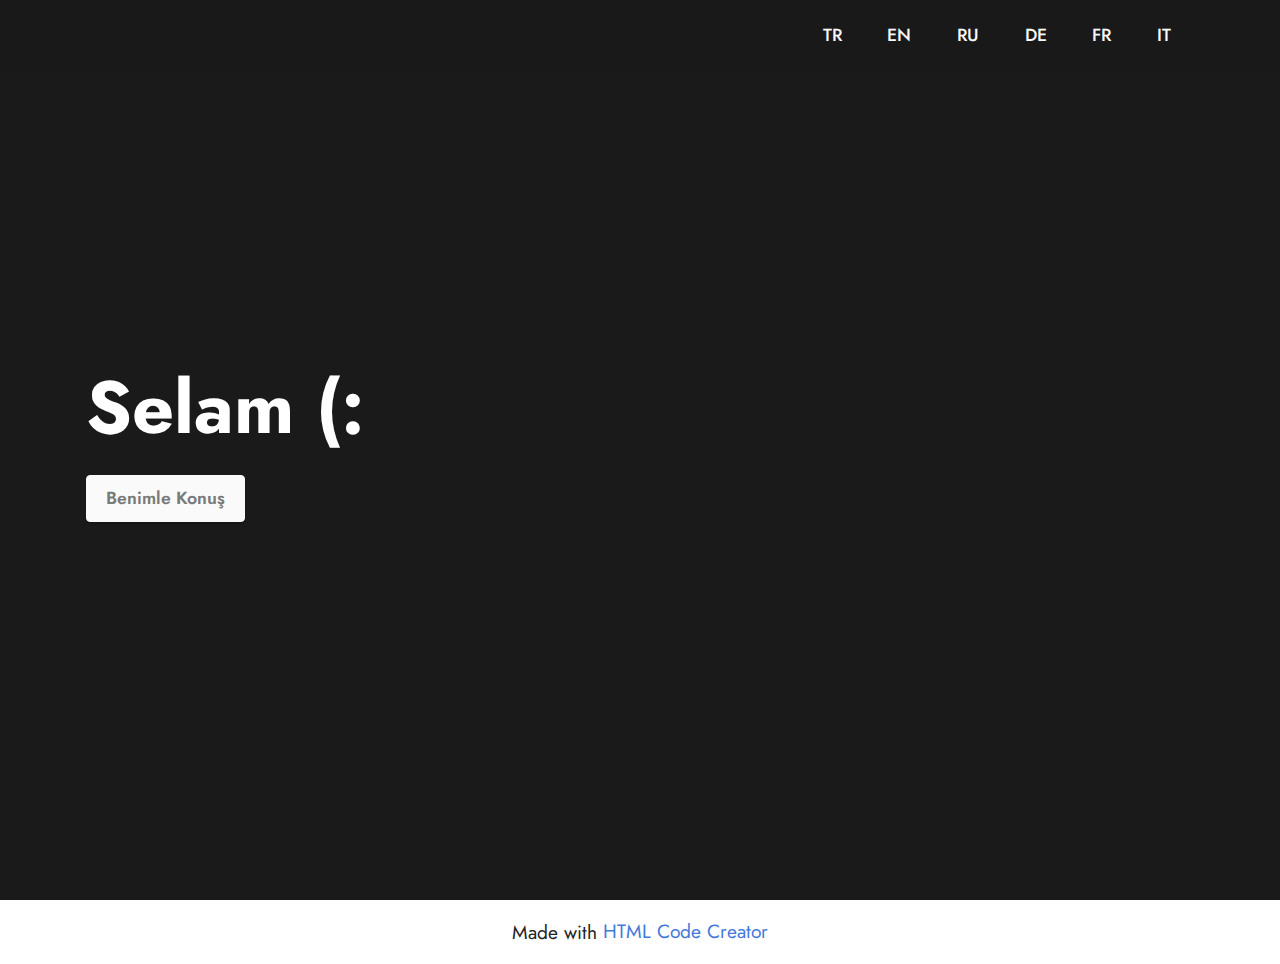
==== index.html @ b9d20b8a "Add files via upload" ====
<!DOCTYPE html>
<html  >
<head>
  <!-- Site made with Mobirise Website Builder v5.8.0, https://mobirise.com -->
  <meta charset="UTF-8">
  <meta http-equiv="X-UA-Compatible" content="IE=edge">
  <meta name="generator" content="Mobirise v5.8.0, mobirise.com">
  <meta name="viewport" content="width=device-width, initial-scale=1, minimum-scale=1">
  <link rel="shortcut icon" href="assets/images/adsz.png" type="image/x-icon">
  <meta name="description" content="">
  
  
  <title>TR</title>
  <link rel="stylesheet" href="assets/bootstrap/css/bootstrap.min.css">
  <link rel="stylesheet" href="assets/bootstrap/css/bootstrap-grid.min.css">
  <link rel="stylesheet" href="assets/bootstrap/css/bootstrap-reboot.min.css">
  <link rel="stylesheet" href="assets/dropdown/css/style.css">
  <link rel="stylesheet" href="assets/socicon/css/styles.css">
  <link rel="stylesheet" href="assets/theme/css/style.css">
  <link rel="preload" href="https://fonts.googleapis.com/css2?family=Jost:ital,wght@0,400;0,700;1,400;1,700&display=swap&display=swap" as="style" onload="this.onload=null;this.rel='stylesheet'">
  <noscript><link rel="stylesheet" href="https://fonts.googleapis.com/css2?family=Jost:ital,wght@0,400;0,700;1,400;1,700&display=swap&display=swap"></noscript>
  <link rel="preload" as="style" href="assets/mobirise/css/mbr-additional.css"><link rel="stylesheet" href="assets/mobirise/css/mbr-additional.css" type="text/css">

  
  
  
</head>
<body>
  
  <section data-bs-version="5.1" class="menu menu1 cid-twNPu8rdAe" once="menu" id="menu1-2">
    

    <nav class="navbar navbar-dropdown navbar-expand-lg">
        <div class="container">
            <div class="navbar-brand">
                
                <span class="navbar-caption-wrap"><a class="navbar-caption text-black display-7" href="https://mobiri.se"></a></span>
            </div>
            <button class="navbar-toggler" type="button" data-toggle="collapse" data-bs-toggle="collapse" data-target="#navbarSupportedContent" data-bs-target="#navbarSupportedContent" aria-controls="navbarNavAltMarkup" aria-expanded="false" aria-label="Toggle navigation">
                <div class="hamburger">
                    <span></span>
                    <span></span>
                    <span></span>
                    <span></span>
                </div>
            </button>
            <div class="collapse navbar-collapse" id="navbarSupportedContent">
                <ul class="navbar-nav nav-dropdown nav-right" data-app-modern-menu="true"><li class="nav-item"><a class="nav-link link text-white text-primary display-4" href="index.html">TR</a></li>
                    <li class="nav-item"><a class="nav-link link text-white text-primary display-4" href="page1.html">EN</a></li>
                    <li class="nav-item"><a class="nav-link link text-white text-primary display-4" href="page2.html">RU</a>
                    </li><li class="nav-item"><a class="nav-link link text-white text-primary display-4" href="page3.html">DE</a></li><li class="nav-item"><a class="nav-link link text-white text-primary display-4" href="page4.html">FR</a></li><li class="nav-item"><a class="nav-link link text-white text-primary display-4" href="page5.html">IT</a></li></ul>
                
                
            </div>
        </div>
    </nav>
</section>

<section data-bs-version="5.1" class="header2 cid-twNNUgcceF mbr-fullscreen" id="header2-1">

    

    
    

    <div class="container">
        <div class="row">
            <div class="col-12 col-lg-7">
                <h1 class="mbr-section-title mbr-fonts-style mb-3 display-1"><strong>Selam (:</strong></h1>
                
                
                <div class="mbr-section-btn mt-3"><a class="btn btn-white display-4" href="mailto:yavuz@null.net">Benimle Konuş</a></div>
            </div>
        </div>
    </div>
</section><section class="display-7" style="padding: 0;align-items: center;justify-content: center;flex-wrap: wrap;    align-content: center;display: flex;position: relative;height: 4rem;"><a href="https://mobiri.se/2200435" style="flex: 1 1;height: 4rem;position: absolute;width: 100%;z-index: 1;"><img alt="" style="height: 4rem;" src="[data-uri]"></a><p style="margin: 0;text-align: center;" class="display-7">Made with  &#8204;</p><a style="z-index:1" href="https://mobirise.com/builder/html-code-generator.html">HTML Code Creator</a></section><script src="assets/bootstrap/js/bootstrap.bundle.min.js"></script>  <script src="assets/smoothscroll/smooth-scroll.js"></script>  <script src="assets/ytplayer/index.js"></script>  <script src="assets/dropdown/js/navbar-dropdown.js"></script>  <script src="assets/theme/js/script.js"></script>  
  
  
</body>
</html>
---- assets/dropdown/css/style.css ----
.navbar-dropdown {
  left: 0;
  padding: 0;
  position: absolute;
  right: 0;
  top: 0;
  transition: all 0.45s ease;
  z-index: 1030;
  background: #282828; }
  .navbar-dropdown .navbar-logo {
    margin-right: 0.8rem;
    transition: margin 0.3s ease-in-out;
    vertical-align: middle; }
    .navbar-dropdown .navbar-logo img {
      height: 3.125rem;
      transition: all 0.3s ease-in-out; }
    .navbar-dropdown .navbar-logo.mbr-iconfont {
      font-size: 3.125rem;
      line-height: 3.125rem; }
  .navbar-dropdown .navbar-caption {
    font-weight: 700;
    white-space: normal;
    vertical-align: -4px;
    line-height: 3.125rem !important; }
    .navbar-dropdown .navbar-caption, .navbar-dropdown .navbar-caption:hover {
      color: inherit;
      text-decoration: none; }
  .navbar-dropdown .mbr-iconfont + .navbar-caption {
    vertical-align: -1px; }
  .navbar-dropdown.navbar-fixed-top {
    position: fixed; }
  .navbar-dropdown .navbar-brand span {
    vertical-align: -4px; }
  .navbar-dropdown.bg-color.transparent {
    background: none; }
  .navbar-dropdown.navbar-short .navbar-brand {
    padding: 0.625rem 0; }
    .navbar-dropdown.navbar-short .navbar-brand span {
      vertical-align: -1px; }
  .navbar-dropdown.navbar-short .navbar-caption {
    line-height: 2.375rem !important;
    vertical-align: -2px; }
  .navbar-dropdown.navbar-short .navbar-logo {
    margin-right: 0.5rem; }
    .navbar-dropdown.navbar-short .navbar-logo img {
      height: 2.375rem; }
    .navbar-dropdown.navbar-short .navbar-logo.mbr-iconfont {
      font-size: 2.375rem;
      line-height: 2.375rem; }
  .navbar-dropdown.navbar-short .mbr-table-cell {
    height: 3.625rem; }
  .navbar-dropdown .navbar-close {
    left: 0.6875rem;
    position: fixed;
    top: 0.75rem;
    z-index: 1000; }
  .navbar-dropdown .hamburger-icon {
    content: "";
    display: inline-block;
    vertical-align: middle;
    width: 16px;
    -webkit-box-shadow: 0 -6px 0 1px #282828,0 0 0 1px #282828,0 6px 0 1px #282828;
    -moz-box-shadow: 0 -6px 0 1px #282828,0 0 0 1px #282828,0 6px 0 1px #282828;
    box-shadow: 0 -6px 0 1px #282828,0 0 0 1px #282828,0 6px 0 1px #282828; }

.dropdown-menu .dropdown-toggle[data-toggle="dropdown-submenu"]::after {
  border-bottom: 0.35em solid transparent;
  border-left: 0.35em solid;
  border-right: 0;
  border-top: 0.35em solid transparent;
  margin-left: 0.3rem; }

.dropdown-menu .dropdown-item:focus {
  outline: 0; }

.nav-dropdown {
  font-size: 0.75rem;
  font-weight: 500;
  height: auto !important; }
  .nav-dropdown .nav-btn {
    padding-left: 1rem; }
  .nav-dropdown .link {
    margin: .667em 1.667em;
    font-weight: 500;
    padding: 0;
    transition: color .2s ease-in-out; }
    .nav-dropdown .link.dropdown-toggle {
      margin-right: 2.583em; }
      .nav-dropdown .link.dropdown-toggle::after {
        margin-left: .25rem;
        border-top: 0.35em solid;
        border-right: 0.35em solid transparent;
        border-left: 0.35em solid transparent;
        border-bottom: 0; }
      .nav-dropdown .link.dropdown-toggle[aria-expanded="true"] {
        margin: 0;
        padding: 0.667em 3.263em  0.667em 1.667em; }
  .nav-dropdown .link::after,
  .nav-dropdown .dropdown-item::after {
    color: inherit; }
  .nav-dropdown .btn {
    font-size: 0.75rem;
    font-weight: 700;
    letter-spacing: 0;
    margin-bottom: 0;
    padding-left: 1.25rem;
    padding-right: 1.25rem; }
  .nav-dropdown .dropdown-menu {
    border-radius: 0;
    border: 0;
    left: 0;
    margin: 0;
    padding-bottom: 1.25rem;
    padding-top: 1.25rem;
    position: relative; }
  .nav-dropdown .dropdown-submenu {
    margin-left: 0.125rem;
    top: 0; }
  .nav-dropdown .dropdown-item {
    font-weight: 500;
    line-height: 2;
    padding: 0.3846em 4.615em 0.3846em 1.5385em;
    position: relative;
    transition: color .2s ease-in-out, background-color .2s ease-in-out; }
    .nav-dropdown .dropdown-item::after {
      margin-top: -0.3077em;
      position: absolute;
      right: 1.1538em;
      top: 50%; }
    .nav-dropdown .dropdown-item:focus, .nav-dropdown .dropdown-item:hover {
      background: none; }

@media (max-width: 767px) {
  .nav-dropdown.navbar-toggleable-sm {
    bottom: 0;
    display: none;
    left: 0;
    overflow-x: hidden;
    position: fixed;
    top: 0;
    transform: translateX(-100%);
    -ms-transform: translateX(-100%);
    -webkit-transform: translateX(-100%);
    width: 18.75rem;
    z-index: 999; } }
.nav-dropdown.navbar-toggleable-xl {
  bottom: 0;
  display: none;
  left: 0;
  overflow-x: hidden;
  position: fixed;
  top: 0;
  transform: translateX(-100%);
  -ms-transform: translateX(-100%);
  -webkit-transform: translateX(-100%);
  width: 18.75rem;
  z-index: 999; }

.nav-dropdown-sm {
  display: block !important;
  overflow-x: hidden;
  overflow: auto;
  padding-top: 3.875rem; }
  .nav-dropdown-sm::after {
    content: "";
    display: block;
    height: 3rem;
    width: 100%; }
  .nav-dropdown-sm.collapse.in ~ .navbar-close {
    display: block !important; }
  .nav-dropdown-sm.collapsing, .nav-dropdown-sm.collapse.in {
    transform: translateX(0);
    -ms-transform: translateX(0);
    -webkit-transform: translateX(0);
    transition: all 0.25s ease-out;
    -webkit-transition: all 0.25s ease-out;
    background: #282828; }
  .nav-dropdown-sm.collapsing[aria-expanded="false"] {
    transform: translateX(-100%);
    -ms-transform: translateX(-100%);
    -webkit-transform: translateX(-100%); }
  .nav-dropdown-sm .nav-item {
    display: block;
    margin-left: 0 !important;
    padding-left: 0; }
  .nav-dropdown-sm .link,
  .nav-dropdown-sm .dropdown-item {
    border-top: 1px dotted rgba(255, 255, 255, 0.1);
    font-size: 0.8125rem;
    line-height: 1.6;
    margin: 0 !important;
    padding: 0.875rem 2.4rem 0.875rem 1.5625rem !important;
    position: relative;
    white-space: normal; }
    .nav-dropdown-sm .link:focus, .nav-dropdown-sm .link:hover,
    .nav-dropdown-sm .dropdown-item:focus,
    .nav-dropdown-sm .dropdown-item:hover {
      background: rgba(0, 0, 0, 0.2) !important;
      color: #c0a375; }
  .nav-dropdown-sm .nav-btn {
    position: relative;
    padding: 1.5625rem 1.5625rem 0 1.5625rem; }
    .nav-dropdown-sm .nav-btn::before {
      border-top: 1px dotted rgba(255, 255, 255, 0.1);
      content: "";
      left: 0;
      position: absolute;
      top: 0;
      width: 100%; }
    .nav-dropdown-sm .nav-btn + .nav-btn {
      padding-top: 0.625rem; }
      .nav-dropdown-sm .nav-btn + .nav-btn::before {
        display: none; }
  .nav-dropdown-sm .btn {
    padding: 0.625rem 0; }
  .nav-dropdown-sm .dropdown-toggle[data-toggle="dropdown-submenu"]::after {
    margin-left: .25rem;
    border-top: 0.35em solid;
    border-right: 0.35em solid transparent;
    border-left: 0.35em solid transparent;
    border-bottom: 0; }
  .nav-dropdown-sm .dropdown-toggle[data-toggle="dropdown-submenu"][aria-expanded="true"]::after {
    border-top: 0;
    border-right: 0.35em solid transparent;
    border-left: 0.35em solid transparent;
    border-bottom: 0.35em solid; }
  .nav-dropdown-sm .dropdown-menu {
    margin: 0;
    padding: 0;
    position: relative;
    top: 0;
    left: 0;
    width: 100%;
    border: 0;
    float: none;
    border-radius: 0;
    background: none; }
  .nav-dropdown-sm .dropdown-submenu {
    left: 100%;
    margin-left: 0.125rem;
    margin-top: -1.25rem;
    top: 0; }

.navbar-toggleable-sm .nav-dropdown .dropdown-menu {
  position: absolute; }

.navbar-toggleable-sm .nav-dropdown .dropdown-submenu {
  left: 100%;
  margin-left: 0.125rem;
  margin-top: -1.25rem;
  top: 0; }

.navbar-toggleable-sm.opened .nav-dropdown .dropdown-menu {
  position: relative; }

.navbar-toggleable-sm.opened .nav-dropdown .dropdown-submenu {
  left: 0;
  margin-left: 00rem;
  margin-top: 0rem;
  top: 0; }

.is-builder .nav-dropdown.collapsing {
  transition: none !important; }
---- assets/socicon/css/styles.css ----
@charset "UTF-8";

@font-face {
  font-family: 'Socicon';
  src:  url('../fonts/socicon.eot');
  src:  url('../fonts/socicon.eot?#iefix') format('embedded-opentype'),
    url('../fonts/socicon.woff2') format('woff2'),
    url('../fonts/socicon.ttf') format('truetype'),
    url('../fonts/socicon.woff') format('woff'),
    url('../fonts/socicon.svg#socicon') format('svg');
  font-weight: normal;
  font-style: normal;
  font-display: swap;
}

[data-icon]:before {
  font-family: "socicon" !important;
  content: attr(data-icon);
  font-style: normal !important;
  font-weight: normal !important;
  font-variant: normal !important;
  text-transform: none !important;
  speak: none;
  line-height: 1;
  -webkit-font-smoothing: antialiased;
  -moz-osx-font-smoothing: grayscale;
}

[class^="socicon-"], [class*=" socicon-"] {
  /* use !important to prevent issues with browser extensions that change fonts */
  font-family: 'Socicon' !important;
  speak: none;
  font-style: normal;
  font-weight: normal;
  font-variant: normal;
  text-transform: none;
  line-height: 1;

  /* Better Font Rendering =========== */
  -webkit-font-smoothing: antialiased;
  -moz-osx-font-smoothing: grayscale;
}

.socicon-eitaa:before {
  content: "\e97c";
}
.socicon-soroush:before {
  content: "\e97d";
}
.socicon-bale:before {
  content: "\e97e";
}
.socicon-zazzle:before {
  content: "\e97b";
}
.socicon-society6:before {
  content: "\e97a";
}
.socicon-redbubble:before {
  content: "\e979";
}
.socicon-avvo:before {
  content: "\e978";
}
.socicon-stitcher:before {
  content: "\e977";
}
.socicon-googlehangouts:before {
  content: "\e974";
}
.socicon-dlive:before {
  content: "\e975";
}
.socicon-vsco:before {
  content: "\e976";
}
.socicon-flipboard:before {
  content: "\e973";
}
.socicon-ubuntu:before {
  content: "\e958";
}
.socicon-artstation:before {
  content: "\e959";
}
.socicon-invision:before {
  content: "\e95a";
}
.socicon-torial:before {
  content: "\e95b";
}
.socicon-collectorz:before {
  content: "\e95c";
}
.socicon-seenthis:before {
  content: "\e95d";
}
.socicon-googleplaymusic:before {
  content: "\e95e";
}
.socicon-debian:before {
  content: "\e95f";
}
.socicon-filmfreeway:before {
  content: "\e960";
}
.socicon-gnome:before {
  content: "\e961";
}
.socicon-itchio:before {
  content: "\e962";
}
.socicon-jamendo:before {
  content: "\e963";
}
.socicon-mix:before {
  content: "\e964";
}
.socicon-sharepoint:before {
  content: "\e965";
}
.socicon-tinder:before {
  content: "\e966";
}
.socicon-windguru:before {
  content: "\e967";
}
.socicon-cdbaby:before {
  content: "\e968";
}
.socicon-elementaryos:before {
  content: "\e969";
}
.socicon-stage32:before {
  content: "\e96a";
}
.socicon-tiktok:before {
  content: "\e96b";
}
.socicon-gitter:before {
  content: "\e96c";
}
.socicon-letterboxd:before {
  content: "\e96d";
}
.socicon-threema:before {
  content: "\e96e";
}
.socicon-splice:before {
  content: "\e96f";
}
.socicon-metapop:before {
  content: "\e970";
}
.socicon-naver:before {
  content: "\e971";
}
.socicon-remote:before {
  content: "\e972";
}
.socicon-internet:before {
  content: "\e957";
}
.socicon-moddb:before {
  content: "\e94b";
}
.socicon-indiedb:before {
  content: "\e94c";
}
.socicon-traxsource:before {
  content: "\e94d";
}
.socicon-gamefor:before {
  content: "\e94e";
}
.socicon-pixiv:before {
  content: "\e94f";
}
.socicon-myanimelist:before {
  content: "\e950";
}
.socicon-blackberry:before {
  content: "\e951";
}
.socicon-wickr:before {
  content: "\e952";
}
.socicon-spip:before {
  content: "\e953";
}
.socicon-napster:before {
  content: "\e954";
}
.socicon-beatport:before {
  content: "\e955";
}
.socicon-hackerone:before {
  content: "\e956";
}
.socicon-hackernews:before {
  content: "\e946";
}
.socicon-smashwords:before {
  content: "\e947";
}
.socicon-kobo:before {
  content: "\e948";
}
.socicon-bookbub:before {
  content: "\e949";
}
.socicon-mailru:before {
  content: "\e94a";
}
.socicon-gitlab:before {
  content: "\e945";
}
.socicon-instructables:before {
  content: "\e944";
}
.socicon-portfolio:before {
  content: "\e943";
}
.socicon-codered:before {
  content: "\e940";
}
.socicon-origin:before {
  content: "\e941";
}
.socicon-nextdoor:before {
  content: "\e942";
}
.socicon-udemy:before {
  content: "\e93f";
}
.socicon-livemaster:before {
  content: "\e93e";
}
.socicon-crunchbase:before {
  content: "\e93b";
}
.socicon-homefy:before {
  content: "\e93c";
}
.socicon-calendly:before {
  content: "\e93d";
}
.socicon-realtor:before {
  content: "\e90f";
}
.socicon-tidal:before {
  content: "\e910";
}
.socicon-qobuz:before {
  content: "\e911";
}
.socicon-natgeo:before {
  content: "\e912";
}
.socicon-mastodon:before {
  content: "\e913";
}
.socicon-unsplash:before {
  content: "\e914";
}
.socicon-homeadvisor:before {
  content: "\e915";
}
.socicon-angieslist:before {
  content: "\e916";
}
.socicon-codepen:before {
  content: "\e917";
}
.socicon-slack:before {
  content: "\e918";
}
.socicon-openaigym:before {
  content: "\e919";
}
.socicon-logmein:before {
  content: "\e91a";
}
.socicon-fiverr:before {
  content: "\e91b";
}
.socicon-gotomeeting:before {
  content: "\e91c";
}
.socicon-aliexpress:before {
  content: "\e91d";
}
.socicon-guru:before {
  content: "\e91e";
}
.socicon-appstore:before {
  content: "\e91f";
}
.socicon-homes:before {
  content: "\e920";
}
.socicon-zoom:before {
  content: "\e921";
}
.socicon-alibaba:before {
  content: "\e922";
}
.socicon-craigslist:before {
  content: "\e923";
}
.socicon-wix:before {
  content: "\e924";
}
.socicon-redfin:before {
  content: "\e925";
}
.socicon-googlecalendar:before {
  content: "\e926";
}
.socicon-shopify:before {
  content: "\e927";
}
.socicon-freelancer:before {
  content: "\e928";
}
.socicon-seedrs:before {
  content: "\e929";
}
.socicon-bing:before {
  content: "\e92a";
}
.socicon-doodle:before {
  content: "\e92b";
}
.socicon-bonanza:before {
  content: "\e92c";
}
.socicon-squarespace:before {
  content: "\e92d";
}
.socicon-toptal:before {
  content: "\e92e";
}
.socicon-gust:before {
  content: "\e92f";
}
.socicon-ask:before {
  content: "\e930";
}
.socicon-trulia:before {
  content: "\e931";
}
.socicon-loomly:before {
  content: "\e932";
}
.socicon-ghost:before {
  content: "\e933";
}
.socicon-upwork:before {
  content: "\e934";
}
.socicon-fundable:before {
  content: "\e935";
}
.socicon-booking:before {
  content: "\e936";
}
.socicon-googlemaps:before {
  content: "\e937";
}
.socicon-zillow:before {
  content: "\e938";
}
.socicon-niconico:before {
  content: "\e939";
}
.socicon-toneden:before {
  content: "\e93a";
}
.socicon-augment:before {
  content: "\e908";
}
.socicon-bitbucket:before {
  content: "\e909";
}
.socicon-fyuse:before {
  content: "\e90a";
}
.socicon-yt-gaming:before {
  content: "\e90b";
}
.socicon-sketchfab:before {
  content: "\e90c";
}
.socicon-mobcrush:before {
  content: "\e90d";
}
.socicon-microsoft:before {
  content: "\e90e";
}
.socicon-pandora:before {
  content: "\e907";
}
.socicon-messenger:before {
  content: "\e906";
}
.socicon-gamewisp:before {
  content: "\e905";
}
.socicon-bloglovin:before {
  content: "\e904";
}
.socicon-tunein:before {
  content: "\e903";
}
.socicon-gamejolt:before {
  content: "\e901";
}
.socicon-trello:before {
  content: "\e902";
}
.socicon-spreadshirt:before {
  content: "\e900";
}
.socicon-500px:before {
  content: "\e000";
}
.socicon-8tracks:before {
  content: "\e001";
}
.socicon-airbnb:before {
  content: "\e002";
}
.socicon-alliance:before {
  content: "\e003";
}
.socicon-amazon:before {
  content: "\e004";
}
.socicon-amplement:before {
  content: "\e005";
}
.socicon-android:before {
  content: "\e006";
}
.socicon-angellist:before {
  content: "\e007";
}
.socicon-apple:before {
  content: "\e008";
}
.socicon-appnet:before {
  content: "\e009";
}
.socicon-baidu:before {
  content: "\e00a";
}
.socicon-bandcamp:before {
  content: "\e00b";
}
.socicon-battlenet:before {
  content: "\e00c";
}
.socicon-mixer:before {
  content: "\e00d";
}
.socicon-bebee:before {
  content: "\e00e";
}
.socicon-bebo:before {
  content: "\e00f";
}
.socicon-behance:before {
  content: "\e010";
}
.socicon-blizzard:before {
  content: "\e011";
}
.socicon-blogger:before {
  content: "\e012";
}
.socicon-buffer:before {
  content: "\e013";
}
.socicon-chrome:before {
  content: "\e014";
}
.socicon-coderwall:before {
  content: "\e015";
}
.socicon-curse:before {
  content: "\e016";
}
.socicon-dailymotion:before {
  content: "\e017";
}
.socicon-deezer:before {
  content: "\e018";
}
.socicon-delicious:before {
  content: "\e019";
}
.socicon-deviantart:before {
  content: "\e01a";
}
.socicon-diablo:before {
  content: "\e01b";
}
.socicon-digg:before {
  content: "\e01c";
}
.socicon-discord:before {
  content: "\e01d";
}
.socicon-disqus:before {
  content: "\e01e";
}
.socicon-douban:before {
  content: "\e01f";
}
.socicon-draugiem:before {
  content: "\e020";
}
.socicon-dribbble:before {
  content: "\e021";
}
.socicon-drupal:before {
  content: "\e022";
}
.socicon-ebay:before {
  content: "\e023";
}
.socicon-ello:before {
  content: "\e024";
}
.socicon-endomodo:before {
  content: "\e025";
}
.socicon-envato:before {
  content: "\e026";
}
.socicon-etsy:before {
  content: "\e027";
}
.socicon-facebook:before {
  content: "\e028";
}
.socicon-feedburner:before {
  content: "\e029";
}
.socicon-filmweb:before {
  content: "\e02a";
}
.socicon-firefox:before {
  content: "\e02b";
}
.socicon-flattr:before {
  content: "\e02c";
}
.socicon-flickr:before {
  content: "\e02d";
}
.socicon-formulr:before {
  content: "\e02e";
}
.socicon-forrst:before {
  content: "\e02f";
}
.socicon-foursquare:before {
  content: "\e030";
}
.socicon-friendfeed:before {
  content: "\e031";
}
.socicon-github:before {
  content: "\e032";
}
.socicon-goodreads:before {
  content: "\e033";
}
.socicon-google:before {
  content: "\e034";
}
.socicon-googlescholar:before {
  content: "\e035";
}
.socicon-googlegroups:before {
  content: "\e036";
}
.socicon-googlephotos:before {
  content: "\e037";
}
.socicon-googleplus:before {
  content: "\e038";
}
.socicon-grooveshark:before {
  content: "\e039";
}
.socicon-hackerrank:before {
  content: "\e03a";
}
.socicon-hearthstone:before {
  content: "\e03b";
}
.socicon-hellocoton:before {
  content: "\e03c";
}
.socicon-heroes:before {
  content: "\e03d";
}
.socicon-smashcast:before {
  content: "\e03e";
}
.socicon-horde:before {
  content: "\e03f";
}
.socicon-houzz:before {
  content: "\e040";
}
.socicon-icq:before {
  content: "\e041";
}
.socicon-identica:before {
  content: "\e042";
}
.socicon-imdb:before {
  content: "\e043";
}
.socicon-instagram:before {
  content: "\e044";
}
.socicon-issuu:before {
  content: "\e045";
}
.socicon-istock:before {
  content: "\e046";
}
.socicon-itunes:before {
  content: "\e047";
}
.socicon-keybase:before {
  content: "\e048";
}
.socicon-lanyrd:before {
  content: "\e049";
}
.socicon-lastfm:before {
  content: "\e04a";
}
.socicon-line:before {
  content: "\e04b";
}
.socicon-linkedin:before {
  content: "\e04c";
}
.socicon-livejournal:before {
  content: "\e04d";
}
.socicon-lyft:before {
  content: "\e04e";
}
.socicon-macos:before {
  content: "\e04f";
}
.socicon-mail:before {
  content: "\e050";
}
.socicon-medium:before {
  content: "\e051";
}
.socicon-meetup:before {
  content: "\e052";
}
.socicon-mixcloud:before {
  content: "\e053";
}
.socicon-modelmayhem:before {
  content: "\e054";
}
.socicon-mumble:before {
  content: "\e055";
}
.socicon-myspace:before {
  content: "\e056";
}
.socicon-newsvine:before {
  content: "\e057";
}
.socicon-nintendo:before {
  content: "\e058";
}
.socicon-npm:before {
  content: "\e059";
}
.socicon-odnoklassniki:before {
  content: "\e05a";
}
.socicon-openid:before {
  content: "\e05b";
}
.socicon-opera:before {
  content: "\e05c";
}
.socicon-outlook:before {
  content: "\e05d";
}
.socicon-overwatch:before {
  content: "\e05e";
}
.socicon-patreon:before {
  content: "\e05f";
}
.socicon-paypal:before {
  content: "\e060";
}
.socicon-periscope:before {
  content: "\e061";
}
.socicon-persona:before {
  content: "\e062";
}
.socicon-pinterest:before {
  content: "\e063";
}
.socicon-play:before {
  content: "\e064";
}
.socicon-player:before {
  content: "\e065";
}
.socicon-playstation:before {
  content: "\e066";
}
.socicon-pocket:before {
  content: "\e067";
}
.socicon-qq:before {
  content: "\e068";
}
.socicon-quora:before {
  content: "\e069";
}
.socicon-raidcall:before {
  content: "\e06a";
}
.socicon-ravelry:before {
  content: "\e06b";
}
.socicon-reddit:before {
  content: "\e06c";
}
.socicon-renren:before {
  content: "\e06d";
}
.socicon-researchgate:before {
  content: "\e06e";
}
.socicon-residentadvisor:before {
  content: "\e06f";
}
.socicon-reverbnation:before {
  content: "\e070";
}
.socicon-rss:before {
  content: "\e071";
}
.socicon-sharethis:before {
  content: "\e072";
}
.socicon-skype:before {
  content: "\e073";
}
.socicon-slideshare:before {
  content: "\e074";
}
.socicon-smugmug:before {
  content: "\e075";
}
.socicon-snapchat:before {
  content: "\e076";
}
.socicon-songkick:before {
  content: "\e077";
}
.socicon-soundcloud:before {
  content: "\e078";
}
.socicon-spotify:before {
  content: "\e079";
}
.socicon-stackexchange:before {
  content: "\e07a";
}
.socicon-stackoverflow:before {
  content: "\e07b";
}
.socicon-starcraft:before {
  content: "\e07c";
}
.socicon-stayfriends:before {
  content: "\e07d";
}
.socicon-steam:before {
  content: "\e07e";
}
.socicon-storehouse:before {
  content: "\e07f";
}
.socicon-strava:before {
  content: "\e080";
}
.socicon-streamjar:before {
  content: "\e081";
}
.socicon-stumbleupon:before {
  content: "\e082";
}
.socicon-swarm:before {
  content: "\e083";
}
.socicon-teamspeak:before {
  content: "\e084";
}
.socicon-teamviewer:before {
  content: "\e085";
}
.socicon-technorati:before {
  content: "\e086";
}
.socicon-telegram:before {
  content: "\e087";
}
.socicon-tripadvisor:before {
  content: "\e088";
}
.socicon-tripit:before {
  content: "\e089";
}
.socicon-triplej:before {
  content: "\e08a";
}
.socicon-tumblr:before {
  content: "\e08b";
}
.socicon-twitch:before {
  content: "\e08c";
}
.socicon-twitter:before {
  content: "\e08d";
}
.socicon-uber:before {
  content: "\e08e";
}
.socicon-ventrilo:before {
  content: "\e08f";
}
.socicon-viadeo:before {
  content: "\e090";
}
.socicon-viber:before {
  content: "\e091";
}
.socicon-viewbug:before {
  content: "\e092";
}
.socicon-vimeo:before {
  content: "\e093";
}
.socicon-vine:before {
  content: "\e094";
}
.socicon-vkontakte:before {
  content: "\e095";
}
.socicon-warcraft:before {
  content: "\e096";
}
.socicon-wechat:before {
  content: "\e097";
}
.socicon-weibo:before {
  content: "\e098";
}
.socicon-whatsapp:before {
  content: "\e099";
}
.socicon-wikipedia:before {
  content: "\e09a";
}
.socicon-windows:before {
  content: "\e09b";
}
.socicon-wordpress:before {
  content: "\e09c";
}
.socicon-wykop:before {
  content: "\e09d";
}
.socicon-xbox:before {
  content: "\e09e";
}
.socicon-xing:before {
  content: "\e09f";
}
.socicon-yahoo:before {
  content: "\e0a0";
}
.socicon-yammer:before {
  content: "\e0a1";
}
.socicon-yandex:before {
  content: "\e0a2";
}
.socicon-yelp:before {
  content: "\e0a3";
}
.socicon-younow:before {
  content: "\e0a4";
}
.socicon-youtube:before {
  content: "\e0a5";
}
.socicon-zapier:before {
  content: "\e0a6";
}
.socicon-zerply:before {
  content: "\e0a7";
}
.socicon-zomato:before {
  content: "\e0a8";
}
.socicon-zynga:before {
  content: "\e0a9";
}
---- assets/theme/css/style.css ----
@charset "UTF-8";
section {
  background-color: #ffffff;
}

body {
  font-style: normal;
  line-height: 1.5;
  font-weight: 400;
  color: #232323;
  position: relative;
}

button {
  background-color: transparent;
  border-color: transparent;
}

section,
.container,
.container-fluid {
  position: relative;
  word-wrap: break-word;
}

a.mbr-iconfont:hover {
  text-decoration: none;
}

.article .lead p,
.article .lead ul,
.article .lead ol,
.article .lead pre,
.article .lead blockquote {
  margin-bottom: 0;
}

a {
  font-style: normal;
  font-weight: 400;
  cursor: pointer;
}
a, a:hover {
  text-decoration: none;
}

.mbr-section-title {
  font-style: normal;
  line-height: 1.3;
}

.mbr-section-subtitle {
  line-height: 1.3;
}

.mbr-text {
  font-style: normal;
  line-height: 1.7;
}

h1,
h2,
h3,
h4,
h5,
h6,
.display-1,
.display-2,
.display-4,
.display-5,
.display-7,
span,
p,
a {
  line-height: 1;
  word-break: break-word;
  word-wrap: break-word;
  font-weight: 400;
}

b,
strong {
  font-weight: bold;
}

input:-webkit-autofill, input:-webkit-autofill:hover, input:-webkit-autofill:focus, input:-webkit-autofill:active {
  transition-delay: 9999s;
  -webkit-transition-property: background-color, color;
  transition-property: background-color, color;
}

textarea[type=hidden] {
  display: none;
}

section {
  background-position: 50% 50%;
  background-repeat: no-repeat;
  background-size: cover;
}
section .mbr-background-video,
section .mbr-background-video-preview {
  position: absolute;
  bottom: 0;
  left: 0;
  right: 0;
  top: 0;
}

.hidden {
  visibility: hidden;
}

.mbr-z-index20 {
  z-index: 20;
}

/*! Base colors */
.mbr-white {
  color: #ffffff;
}

.mbr-black {
  color: #111111;
}

.mbr-bg-white {
  background-color: #ffffff;
}

.mbr-bg-black {
  background-color: #000000;
}

/*! Text-aligns */
.align-left {
  text-align: left;
}

.align-center {
  text-align: center;
}

.align-right {
  text-align: right;
}

/*! Font-weight  */
.mbr-light {
  font-weight: 300;
}

.mbr-regular {
  font-weight: 400;
}

.mbr-semibold {
  font-weight: 500;
}

.mbr-bold {
  font-weight: 700;
}

/*! Media  */
.media-content {
  flex-basis: 100%;
}

.media-container-row {
  display: flex;
  flex-direction: row;
  flex-wrap: wrap;
  justify-content: center;
  align-content: center;
  align-items: start;
}
.media-container-row .media-size-item {
  width: 400px;
}

.media-container-column {
  display: flex;
  flex-direction: column;
  flex-wrap: wrap;
  justify-content: center;
  align-content: center;
  align-items: stretch;
}
.media-container-column > * {
  width: 100%;
}

@media (min-width: 992px) {
  .media-container-row {
    flex-wrap: nowrap;
  }
}
figure {
  margin-bottom: 0;
  overflow: hidden;
}

figure[mbr-media-size] {
  transition: width 0.1s;
}

img,
iframe {
  display: block;
  width: 100%;
}

.card {
  background-color: transparent;
  border: none;
}

.card-box {
  width: 100%;
}

.card-img {
  text-align: center;
  flex-shrink: 0;
  -webkit-flex-shrink: 0;
}

.media {
  max-width: 100%;
  margin: 0 auto;
}

.mbr-figure {
  align-self: center;
}

.media-container > div {
  max-width: 100%;
}

.mbr-figure img,
.card-img img {
  width: 100%;
}

@media (max-width: 991px) {
  .media-size-item {
    width: auto !important;
  }

  .media {
    width: auto;
  }

  .mbr-figure {
    width: 100% !important;
  }
}
/*! Buttons */
.mbr-section-btn {
  margin-left: -0.6rem;
  margin-right: -0.6rem;
  font-size: 0;
}

.btn {
  font-weight: 600;
  border-width: 1px;
  font-style: normal;
  margin: 0.6rem 0.6rem;
  white-space: normal;
  transition: all 0.2s ease-in-out;
  display: inline-flex;
  align-items: center;
  justify-content: center;
  word-break: break-word;
}

.btn-sm {
  font-weight: 600;
  letter-spacing: 0px;
  transition: all 0.3s ease-in-out;
}

.btn-md {
  font-weight: 600;
  letter-spacing: 0px;
  transition: all 0.3s ease-in-out;
}

.btn-lg {
  font-weight: 600;
  letter-spacing: 0px;
  transition: all 0.3s ease-in-out;
}

.btn-form {
  margin: 0;
}
.btn-form:hover {
  cursor: pointer;
}

nav .mbr-section-btn {
  margin-left: 0rem;
  margin-right: 0rem;
}

/*! Btn icon margin */
.btn .mbr-iconfont,
.btn.btn-sm .mbr-iconfont {
  order: 1;
  cursor: pointer;
  margin-left: 0.5rem;
  vertical-align: sub;
}

.btn.btn-md .mbr-iconfont,
.btn.btn-md .mbr-iconfont {
  margin-left: 0.8rem;
}

.mbr-regular {
  font-weight: 400;
}

.mbr-semibold {
  font-weight: 500;
}

.mbr-bold {
  font-weight: 700;
}

[type=submit] {
  -webkit-appearance: none;
}

/*! Full-screen */
.mbr-fullscreen .mbr-overlay {
  min-height: 100vh;
}

.mbr-fullscreen {
  display: flex;
  display: -moz-flex;
  display: -ms-flex;
  display: -o-flex;
  align-items: center;
  min-height: 100vh;
  padding-top: 3rem;
  padding-bottom: 3rem;
}

/*! Map */
.map {
  height: 25rem;
  position: relative;
}
.map iframe {
  width: 100%;
  height: 100%;
}

/*! Scroll to top arrow */
.mbr-arrow-up {
  bottom: 25px;
  right: 90px;
  position: fixed;
  text-align: right;
  z-index: 5000;
  color: #ffffff;
  font-size: 22px;
}

.mbr-arrow-up a {
  background: rgba(0, 0, 0, 0.2);
  border-radius: 50%;
  color: #fff;
  display: inline-block;
  height: 60px;
  width: 60px;
  border: 2px solid #fff;
  outline-style: none !important;
  position: relative;
  text-decoration: none;
  transition: all 0.3s ease-in-out;
  cursor: pointer;
  text-align: center;
}
.mbr-arrow-up a:hover {
  background-color: rgba(0, 0, 0, 0.4);
}
.mbr-arrow-up a i {
  line-height: 60px;
}

.mbr-arrow-up-icon {
  display: block;
  color: #fff;
}

.mbr-arrow-up-icon::before {
  content: "›";
  display: inline-block;
  font-family: serif;
  font-size: 22px;
  line-height: 1;
  font-style: normal;
  position: relative;
  top: 6px;
  left: -4px;
  transform: rotate(-90deg);
}

/*! Arrow Down */
.mbr-arrow {
  position: absolute;
  bottom: 45px;
  left: 50%;
  width: 60px;
  height: 60px;
  cursor: pointer;
  background-color: rgba(80, 80, 80, 0.5);
  border-radius: 50%;
  transform: translateX(-50%);
}
@media (max-width: 767px) {
  .mbr-arrow {
    display: none;
  }
}
.mbr-arrow > a {
  display: inline-block;
  text-decoration: none;
  outline-style: none;
  -webkit-animation: arrowdown 1.7s ease-in-out infinite;
          animation: arrowdown 1.7s ease-in-out infinite;
  color: #ffffff;
}
.mbr-arrow > a > i {
  position: absolute;
  top: -2px;
  left: 15px;
  font-size: 2rem;
}

#scrollToTop a i::before {
  content: "";
  position: absolute;
  display: block;
  border-bottom: 2.5px solid #fff;
  border-left: 2.5px solid #fff;
  width: 27.8%;
  height: 27.8%;
  left: 50%;
  top: 51%;
  transform: translateY(-30%) translateX(-50%) rotate(135deg);
}

@keyframes arrowdown {
  0% {
    transform: translateY(0px);
  }
  50% {
    transform: translateY(-5px);
  }
  100% {
    transform: translateY(0px);
  }
}
@-webkit-keyframes arrowdown {
  0% {
    transform: translateY(0px);
  }
  50% {
    transform: translateY(-5px);
  }
  100% {
    transform: translateY(0px);
  }
}
@media (max-width: 500px) {
  .mbr-arrow-up {
    left: 0;
    right: 0;
    text-align: center;
  }
}
/*Gradients animation*/
@keyframes gradient-animation {
  from {
    background-position: 0% 100%;
    -webkit-animation-timing-function: ease-in-out;
            animation-timing-function: ease-in-out;
  }
  to {
    background-position: 100% 0%;
    -webkit-animation-timing-function: ease-in-out;
            animation-timing-function: ease-in-out;
  }
}
@-webkit-keyframes gradient-animation {
  from {
    background-position: 0% 100%;
    -webkit-animation-timing-function: ease-in-out;
            animation-timing-function: ease-in-out;
  }
  to {
    background-position: 100% 0%;
    -webkit-animation-timing-function: ease-in-out;
            animation-timing-function: ease-in-out;
  }
}
.bg-gradient {
  background-size: 200% 200%;
  animation: gradient-animation 5s infinite alternate;
  -webkit-animation: gradient-animation 5s infinite alternate;
}

.menu .navbar-brand {
  display: -webkit-flex;
}
.menu .navbar-brand span {
  display: flex;
  display: -webkit-flex;
}
.menu .navbar-brand .navbar-caption-wrap {
  display: -webkit-flex;
}
.menu .navbar-brand .navbar-logo img {
  display: -webkit-flex;
  width: auto;
}
@media (min-width: 768px) and (max-width: 991px) {
  .menu .navbar-toggleable-sm .navbar-nav {
    display: -ms-flexbox;
  }
}
@media (max-width: 991px) {
  .menu .navbar-collapse {
    max-height: 93.5vh;
  }
  .menu .navbar-collapse.show {
    overflow: auto;
  }
}
@media (min-width: 992px) {
  .menu .navbar-nav.nav-dropdown {
    display: -webkit-flex;
  }
  .menu .navbar-toggleable-sm .navbar-collapse {
    display: -webkit-flex !important;
  }
  .menu .collapsed .navbar-collapse {
    max-height: 93.5vh;
  }
  .menu .collapsed .navbar-collapse.show {
    overflow: auto;
  }
}
@media (max-width: 767px) {
  .menu .navbar-collapse {
    max-height: 80vh;
  }
}

.nav-link .mbr-iconfont {
  margin-right: 0.5rem;
}

.navbar {
  display: -webkit-flex;
  -webkit-flex-wrap: wrap;
  -webkit-align-items: center;
  -webkit-justify-content: space-between;
}

.navbar-collapse {
  -webkit-flex-basis: 100%;
  -webkit-flex-grow: 1;
  -webkit-align-items: center;
}

.nav-dropdown .link {
  padding: 0.667em 1.667em !important;
  margin: 0 !important;
}

.nav {
  display: -webkit-flex;
  -webkit-flex-wrap: wrap;
}

.row {
  display: -webkit-flex;
  -webkit-flex-wrap: wrap;
}

.justify-content-center {
  -webkit-justify-content: center;
}

.form-inline {
  display: -webkit-flex;
}

.card-wrapper {
  -webkit-flex: 1;
}

.carousel-control {
  z-index: 10;
  display: -webkit-flex;
}

.carousel-controls {
  display: -webkit-flex;
}

.media {
  display: -webkit-flex;
}

.form-group:focus {
  outline: none;
}

.jq-selectbox__select {
  padding: 7px 0;
  position: relative;
}

.jq-selectbox__dropdown {
  overflow: hidden;
  border-radius: 10px;
  position: absolute;
  top: 100%;
  left: 0 !important;
  width: 100% !important;
}

.jq-selectbox__trigger-arrow {
  right: 0;
  transform: translateY(-50%);
}

.jq-selectbox li {
  padding: 1.07em 0.5em;
}

input[type=range] {
  padding-left: 0 !important;
  padding-right: 0 !important;
}

.modal-dialog,
.modal-content {
  height: 100%;
}

.modal-dialog .carousel-inner {
  height: calc(100vh - 1.75rem);
}
@media (max-width: 575px) {
  .modal-dialog .carousel-inner {
    height: calc(100vh - 1rem);
  }
}

.carousel-item {
  text-align: center;
}

.carousel-item img {
  margin: auto;
}

.navbar-toggler {
  align-self: flex-start;
  padding: 0.25rem 0.75rem;
  font-size: 1.25rem;
  line-height: 1;
  background: transparent;
  border: 1px solid transparent;
  border-radius: 0.25rem;
}

.navbar-toggler:focus,
.navbar-toggler:hover {
  text-decoration: none;
  box-shadow: none;
}

.navbar-toggler-icon {
  display: inline-block;
  width: 1.5em;
  height: 1.5em;
  vertical-align: middle;
  content: "";
  background: no-repeat center center;
  background-size: 100% 100%;
}

.navbar-toggler-left {
  position: absolute;
  left: 1rem;
}

.navbar-toggler-right {
  position: absolute;
  right: 1rem;
}

.card-img {
  width: auto;
}

.menu .navbar.collapsed:not(.beta-menu) {
  flex-direction: column;
}

.carousel-item.active,
.carousel-item-next,
.carousel-item-prev {
  display: flex;
}

.note-air-layout .dropup .dropdown-menu,
.note-air-layout .navbar-fixed-bottom .dropdown .dropdown-menu {
  bottom: initial !important;
}

html,
body {
  height: auto;
  min-height: 100vh;
}

.dropup .dropdown-toggle::after {
  display: none;
}

.form-asterisk {
  font-family: initial;
  position: absolute;
  top: -2px;
  font-weight: normal;
}

.form-control-label {
  position: relative;
  cursor: pointer;
  margin-bottom: 0.357em;
  padding: 0;
}

.alert {
  color: #ffffff;
  border-radius: 0;
  border: 0;
  font-size: 1.1rem;
  line-height: 1.5;
  margin-bottom: 1.875rem;
  padding: 1.25rem;
  position: relative;
  text-align: center;
}
.alert.alert-form::after {
  background-color: inherit;
  bottom: -7px;
  content: "";
  display: block;
  height: 14px;
  left: 50%;
  margin-left: -7px;
  position: absolute;
  transform: rotate(45deg);
  width: 14px;
}

.form-control {
  background-color: #ffffff;
  background-clip: border-box;
  color: #232323;
  line-height: 1rem !important;
  height: auto;
  padding: 0.6rem 1.2rem;
  transition: border-color 0.25s ease 0s;
  border: 1px solid transparent !important;
  border-radius: 4px;
  box-shadow: rgba(0, 0, 0, 0.07) 0px 1px 1px 0px, rgba(0, 0, 0, 0.07) 0px 1px 3px 0px, rgba(0, 0, 0, 0.03) 0px 0px 0px 1px;
}
.form-active .form-control:invalid {
  border-color: red;
}

form .row {
  margin-left: -0.6rem;
  margin-right: -0.6rem;
}
form .row [class*=col] {
  padding-left: 0.6rem;
  padding-right: 0.6rem;
}

form .mbr-section-btn {
  margin: 0;
  padding-left: 0.6rem;
  padding-right: 0.6rem;
}

form .btn {
  display: flex;
  padding: 0.6rem 1.2rem;
  margin: 0;
}

form .form-check-input {
  margin-top: 0.5;
}

textarea.form-control {
  line-height: 1.5rem !important;
}

.form-group {
  margin-bottom: 1.2rem;
}

.form-control,
form .btn {
  min-height: 48px;
}

.gdpr-block label span.textGDPR input[name=gdpr] {
  top: 7px;
}

.form-control:focus {
  box-shadow: none;
}

:focus {
  outline: none;
}

.mbr-overlay {
  background-color: #000;
  bottom: 0;
  left: 0;
  opacity: 0.5;
  position: absolute;
  right: 0;
  top: 0;
  z-index: 0;
  pointer-events: none;
}

blockquote {
  font-style: italic;
  padding: 3rem;
  font-size: 1.09rem;
  position: relative;
  border-left: 3px solid;
}

ul,
ol,
pre,
blockquote {
  margin-bottom: 2.3125rem;
}

.mt-4 {
  margin-top: 2rem !important;
}

.mb-4 {
  margin-bottom: 2rem !important;
}

@media (min-width: 992px) {
  .container {
    padding-left: 16px;
    padding-right: 16px;
  }

  .row {
    margin-left: -16px;
    margin-right: -16px;
  }
  .row > [class*=col] {
    padding-left: 16px;
    padding-right: 16px;
  }
}
@media (min-width: 768px) {
  .container-fluid {
    padding-left: 32px;
    padding-right: 32px;
  }
}
@media (min-width: 768px) and (max-width: 991px) {
  .mbr-container {
    padding-left: 32px;
    padding-right: 32px;
  }
}
@media (max-width: 767px) {
  .mbr-container {
    padding-left: 16px;
    padding-right: 16px;
  }
}
.card-wrapper,
.item-wrapper {
  overflow: hidden;
}

.app-video-wrapper > img {
  opacity: 1;
}

.item {
  position: relative;
}

.dropdown-menu .dropdown-menu {
  left: 100%;
}

.dropdown-item + .dropdown-menu {
  display: none;
}

.dropdown-item:hover + .dropdown-menu,
.dropdown-menu:hover {
  display: block;
}

@media (min-aspect-ratio: 16/9) {
  .mbr-video-foreground {
    height: 300% !important;
    top: -100% !important;
  }
}
@media (max-aspect-ratio: 16/9) {
  .mbr-video-foreground {
    width: 300% !important;
    left: -100% !important;
  }
}.engine {
	position: absolute;
	text-indent: -2400px;
	text-align: center;
	padding: 0;
	top: 0;
	left: -2400px;
}
---- assets/mobirise/css/mbr-additional.css ----
body {
  font-family: Jost;
}
.display-1 {
  font-family: 'Jost', sans-serif;
  font-size: 4.6rem;
  line-height: 1.1;
}
.display-1 > .mbr-iconfont {
  font-size: 5.75rem;
}
.display-2 {
  font-family: 'Jost', sans-serif;
  font-size: 3rem;
  line-height: 1.1;
}
.display-2 > .mbr-iconfont {
  font-size: 3.75rem;
}
.display-4 {
  font-family: 'Jost', sans-serif;
  font-size: 1.1rem;
  line-height: 1.5;
}
.display-4 > .mbr-iconfont {
  font-size: 1.375rem;
}
.display-5 {
  font-family: 'Jost', sans-serif;
  font-size: 2rem;
  line-height: 1.5;
}
.display-5 > .mbr-iconfont {
  font-size: 2.5rem;
}
.display-7 {
  font-family: 'Jost', sans-serif;
  font-size: 1.2rem;
  line-height: 1.5;
}
.display-7 > .mbr-iconfont {
  font-size: 1.5rem;
}
/* ---- Fluid typography for mobile devices ---- */
/* 1.4 - font scale ratio ( bootstrap == 1.42857 ) */
/* 100vw - current viewport width */
/* (48 - 20)  48 == 48rem == 768px, 20 == 20rem == 320px(minimal supported viewport) */
/* 0.65 - min scale variable, may vary */
@media (max-width: 992px) {
  .display-1 {
    font-size: 3.68rem;
  }
}
@media (max-width: 768px) {
  .display-1 {
    font-size: 3.22rem;
    font-size: calc( 2.26rem + (4.6 - 2.26) * ((100vw - 20rem) / (48 - 20)));
    line-height: calc( 1.1 * (2.26rem + (4.6 - 2.26) * ((100vw - 20rem) / (48 - 20))));
  }
  .display-2 {
    font-size: 2.4rem;
    font-size: calc( 1.7rem + (3 - 1.7) * ((100vw - 20rem) / (48 - 20)));
    line-height: calc( 1.3 * (1.7rem + (3 - 1.7) * ((100vw - 20rem) / (48 - 20))));
  }
  .display-4 {
    font-size: 0.88rem;
    font-size: calc( 1.0350000000000001rem + (1.1 - 1.0350000000000001) * ((100vw - 20rem) / (48 - 20)));
    line-height: calc( 1.4 * (1.0350000000000001rem + (1.1 - 1.0350000000000001) * ((100vw - 20rem) / (48 - 20))));
  }
  .display-5 {
    font-size: 1.6rem;
    font-size: calc( 1.35rem + (2 - 1.35) * ((100vw - 20rem) / (48 - 20)));
    line-height: calc( 1.4 * (1.35rem + (2 - 1.35) * ((100vw - 20rem) / (48 - 20))));
  }
  .display-7 {
    font-size: 0.96rem;
    font-size: calc( 1.07rem + (1.2 - 1.07) * ((100vw - 20rem) / (48 - 20)));
    line-height: calc( 1.4 * (1.07rem + (1.2 - 1.07) * ((100vw - 20rem) / (48 - 20))));
  }
}
/* Buttons */
.btn {
  padding: 0.6rem 1.2rem;
  border-radius: 4px;
}
.btn-sm {
  padding: 0.6rem 1.2rem;
  border-radius: 4px;
}
.btn-md {
  padding: 0.6rem 1.2rem;
  border-radius: 4px;
}
.btn-lg {
  padding: 1rem 2.6rem;
  border-radius: 4px;
}
.bg-primary {
  background-color: #4479d9 !important;
}
.bg-success {
  background-color: #40b0bf !important;
}
.bg-info {
  background-color: #47b5ed !important;
}
.bg-warning {
  background-color: #ffe161 !important;
}
.bg-danger {
  background-color: #ff9966 !important;
}
.btn-primary,
.btn-primary:active {
  background-color: #4479d9 !important;
  border-color: #4479d9 !important;
  color: #ffffff !important;
  box-shadow: 0 2px 2px 0 rgba(0, 0, 0, 0.2);
}
.btn-primary:hover,
.btn-primary:focus,
.btn-primary.focus,
.btn-primary.active {
  color: #ffffff !important;
  background-color: #2150a5 !important;
  border-color: #2150a5 !important;
  box-shadow: 0 2px 5px 0 rgba(0, 0, 0, 0.2);
}
.btn-primary.disabled,
.btn-primary:disabled {
  color: #ffffff !important;
  background-color: #2150a5 !important;
  border-color: #2150a5 !important;
}
.btn-secondary,
.btn-secondary:active {
  background-color: #ff6666 !important;
  border-color: #ff6666 !important;
  color: #ffffff !important;
  box-shadow: 0 2px 2px 0 rgba(0, 0, 0, 0.2);
}
.btn-secondary:hover,
.btn-secondary:focus,
.btn-secondary.focus,
.btn-secondary.active {
  color: #ffffff !important;
  background-color: #ff0f0f !important;
  border-color: #ff0f0f !important;
  box-shadow: 0 2px 5px 0 rgba(0, 0, 0, 0.2);
}
.btn-secondary.disabled,
.btn-secondary:disabled {
  color: #ffffff !important;
  background-color: #ff0f0f !important;
  border-color: #ff0f0f !important;
}
.btn-info,
.btn-info:active {
  background-color: #47b5ed !important;
  border-color: #47b5ed !important;
  color: #ffffff !important;
  box-shadow: 0 2px 2px 0 rgba(0, 0, 0, 0.2);
}
.btn-info:hover,
.btn-info:focus,
.btn-info.focus,
.btn-info.active {
  color: #ffffff !important;
  background-color: #148cca !important;
  border-color: #148cca !important;
  box-shadow: 0 2px 5px 0 rgba(0, 0, 0, 0.2);
}
.btn-info.disabled,
.btn-info:disabled {
  color: #ffffff !important;
  background-color: #148cca !important;
  border-color: #148cca !important;
}
.btn-success,
.btn-success:active {
  background-color: #40b0bf !important;
  border-color: #40b0bf !important;
  color: #ffffff !important;
  box-shadow: 0 2px 2px 0 rgba(0, 0, 0, 0.2);
}
.btn-success:hover,
.btn-success:focus,
.btn-success.focus,
.btn-success.active {
  color: #ffffff !important;
  background-color: #2a747e !important;
  border-color: #2a747e !important;
  box-shadow: 0 2px 5px 0 rgba(0, 0, 0, 0.2);
}
.btn-success.disabled,
.btn-success:disabled {
  color: #ffffff !important;
  background-color: #2a747e !important;
  border-color: #2a747e !important;
}
.btn-warning,
.btn-warning:active {
  background-color: #ffe161 !important;
  border-color: #ffe161 !important;
  color: #614f00 !important;
  box-shadow: 0 2px 2px 0 rgba(0, 0, 0, 0.2);
}
.btn-warning:hover,
.btn-warning:focus,
.btn-warning.focus,
.btn-warning.active {
  color: #0a0800 !important;
  background-color: #ffd10a !important;
  border-color: #ffd10a !important;
  box-shadow: 0 2px 5px 0 rgba(0, 0, 0, 0.2);
}
.btn-warning.disabled,
.btn-warning:disabled {
  color: #614f00 !important;
  background-color: #ffd10a !important;
  border-color: #ffd10a !important;
}
.btn-danger,
.btn-danger:active {
  background-color: #ff9966 !important;
  border-color: #ff9966 !important;
  color: #ffffff !important;
  box-shadow: 0 2px 2px 0 rgba(0, 0, 0, 0.2);
}
.btn-danger:hover,
.btn-danger:focus,
.btn-danger.focus,
.btn-danger.active {
  color: #ffffff !important;
  background-color: #ff5f0f !important;
  border-color: #ff5f0f !important;
  box-shadow: 0 2px 5px 0 rgba(0, 0, 0, 0.2);
}
.btn-danger.disabled,
.btn-danger:disabled {
  color: #ffffff !important;
  background-color: #ff5f0f !important;
  border-color: #ff5f0f !important;
}
.btn-white,
.btn-white:active {
  background-color: #fafafa !important;
  border-color: #fafafa !important;
  color: #7a7a7a !important;
  box-shadow: 0 2px 2px 0 rgba(0, 0, 0, 0.2);
}
.btn-white:hover,
.btn-white:focus,
.btn-white.focus,
.btn-white.active {
  color: #4f4f4f !important;
  background-color: #cfcfcf !important;
  border-color: #cfcfcf !important;
  box-shadow: 0 2px 5px 0 rgba(0, 0, 0, 0.2);
}
.btn-white.disabled,
.btn-white:disabled {
  color: #7a7a7a !important;
  background-color: #cfcfcf !important;
  border-color: #cfcfcf !important;
}
.btn-black,
.btn-black:active {
  background-color: #232323 !important;
  border-color: #232323 !important;
  color: #ffffff !important;
  box-shadow: 0 2px 2px 0 rgba(0, 0, 0, 0.2);
}
.btn-black:hover,
.btn-black:focus,
.btn-black.focus,
.btn-black.active {
  color: #ffffff !important;
  background-color: #000000 !important;
  border-color: #000000 !important;
  box-shadow: 0 2px 5px 0 rgba(0, 0, 0, 0.2);
}
.btn-black.disabled,
.btn-black:disabled {
  color: #ffffff !important;
  background-color: #000000 !important;
  border-color: #000000 !important;
}
.btn-primary-outline,
.btn-primary-outline:active {
  background-color: transparent !important;
  border-color: transparent;
  color: #4479d9;
}
.btn-primary-outline:hover,
.btn-primary-outline:focus,
.btn-primary-outline.focus,
.btn-primary-outline.active {
  color: #2150a5 !important;
  background-color: transparent!important;
  border-color: transparent!important;
  box-shadow: none!important;
}
.btn-primary-outline.disabled,
.btn-primary-outline:disabled {
  color: #ffffff !important;
  background-color: #4479d9 !important;
  border-color: #4479d9 !important;
}
.btn-secondary-outline,
.btn-secondary-outline:active {
  background-color: transparent !important;
  border-color: transparent;
  color: #ff6666;
}
.btn-secondary-outline:hover,
.btn-secondary-outline:focus,
.btn-secondary-outline.focus,
.btn-secondary-outline.active {
  color: #ff0f0f !important;
  background-color: transparent!important;
  border-color: transparent!important;
  box-shadow: none!important;
}
.btn-secondary-outline.disabled,
.btn-secondary-outline:disabled {
  color: #ffffff !important;
  background-color: #ff6666 !important;
  border-color: #ff6666 !important;
}
.btn-info-outline,
.btn-info-outline:active {
  background-color: transparent !important;
  border-color: transparent;
  color: #47b5ed;
}
.btn-info-outline:hover,
.btn-info-outline:focus,
.btn-info-outline.focus,
.btn-info-outline.active {
  color: #148cca !important;
  background-color: transparent!important;
  border-color: transparent!important;
  box-shadow: none!important;
}
.btn-info-outline.disabled,
.btn-info-outline:disabled {
  color: #ffffff !important;
  background-color: #47b5ed !important;
  border-color: #47b5ed !important;
}
.btn-success-outline,
.btn-success-outline:active {
  background-color: transparent !important;
  border-color: transparent;
  color: #40b0bf;
}
.btn-success-outline:hover,
.btn-success-outline:focus,
.btn-success-outline.focus,
.btn-success-outline.active {
  color: #2a747e !important;
  background-color: transparent!important;
  border-color: transparent!important;
  box-shadow: none!important;
}
.btn-success-outline.disabled,
.btn-success-outline:disabled {
  color: #ffffff !important;
  background-color: #40b0bf !important;
  border-color: #40b0bf !important;
}
.btn-warning-outline,
.btn-warning-outline:active {
  background-color: transparent !important;
  border-color: transparent;
  color: #ffe161;
}
.btn-warning-outline:hover,
.btn-warning-outline:focus,
.btn-warning-outline.focus,
.btn-warning-outline.active {
  color: #ffd10a !important;
  background-color: transparent!important;
  border-color: transparent!important;
  box-shadow: none!important;
}
.btn-warning-outline.disabled,
.btn-warning-outline:disabled {
  color: #614f00 !important;
  background-color: #ffe161 !important;
  border-color: #ffe161 !important;
}
.btn-danger-outline,
.btn-danger-outline:active {
  background-color: transparent !important;
  border-color: transparent;
  color: #ff9966;
}
.btn-danger-outline:hover,
.btn-danger-outline:focus,
.btn-danger-outline.focus,
.btn-danger-outline.active {
  color: #ff5f0f !important;
  background-color: transparent!important;
  border-color: transparent!important;
  box-shadow: none!important;
}
.btn-danger-outline.disabled,
.btn-danger-outline:disabled {
  color: #ffffff !important;
  background-color: #ff9966 !important;
  border-color: #ff9966 !important;
}
.btn-black-outline,
.btn-black-outline:active {
  background-color: transparent !important;
  border-color: transparent;
  color: #232323;
}
.btn-black-outline:hover,
.btn-black-outline:focus,
.btn-black-outline.focus,
.btn-black-outline.active {
  color: #000000 !important;
  background-color: transparent!important;
  border-color: transparent!important;
  box-shadow: none!important;
}
.btn-black-outline.disabled,
.btn-black-outline:disabled {
  color: #ffffff !important;
  background-color: #232323 !important;
  border-color: #232323 !important;
}
.btn-white-outline,
.btn-white-outline:active {
  background-color: transparent !important;
  border-color: transparent;
  color: #fafafa;
}
.btn-white-outline:hover,
.btn-white-outline:focus,
.btn-white-outline.focus,
.btn-white-outline.active {
  color: #cfcfcf !important;
  background-color: transparent!important;
  border-color: transparent!important;
  box-shadow: none!important;
}
.btn-white-outline.disabled,
.btn-white-outline:disabled {
  color: #7a7a7a !important;
  background-color: #fafafa !important;
  border-color: #fafafa !important;
}
.text-primary {
  color: #4479d9 !important;
}
.text-secondary {
  color: #ff6666 !important;
}
.text-success {
  color: #40b0bf !important;
}
.text-info {
  color: #47b5ed !important;
}
.text-warning {
  color: #ffe161 !important;
}
.text-danger {
  color: #ff9966 !important;
}
.text-white {
  color: #fafafa !important;
}
.text-black {
  color: #232323 !important;
}
a.text-primary:hover,
a.text-primary:focus,
a.text-primary.active {
  color: #1f4a98 !important;
}
a.text-secondary:hover,
a.text-secondary:focus,
a.text-secondary.active {
  color: #ff0000 !important;
}
a.text-success:hover,
a.text-success:focus,
a.text-success.active {
  color: #266a73 !important;
}
a.text-info:hover,
a.text-info:focus,
a.text-info.active {
  color: #1283bc !important;
}
a.text-warning:hover,
a.text-warning:focus,
a.text-warning.active {
  color: #facb00 !important;
}
a.text-danger:hover,
a.text-danger:focus,
a.text-danger.active {
  color: #ff5500 !important;
}
a.text-white:hover,
a.text-white:focus,
a.text-white.active {
  color: #c7c7c7 !important;
}
a.text-black:hover,
a.text-black:focus,
a.text-black.active {
  color: #000000 !important;
}
a[class*="text-"]:not(.nav-link):not(.dropdown-item):not([role]):not(.navbar-caption) {
  position: relative;
  background-image: transparent;
  background-size: 10000px 2px;
  background-repeat: no-repeat;
  background-position: 0px 1.2em;
  background-position: -10000px 1.2em;
}
a[class*="text-"]:not(.nav-link):not(.dropdown-item):not([role]):not(.navbar-caption):hover {
  transition: background-position 2s ease-in-out;
  background-image: linear-gradient(currentColor 50%, currentColor 50%);
  background-position: 0px 1.2em;
}
.nav-tabs .nav-link.active {
  color: #4479d9;
}
.nav-tabs .nav-link:not(.active) {
  color: #232323;
}
.alert-success {
  background-color: #70c770;
}
.alert-info {
  background-color: #47b5ed;
}
.alert-warning {
  background-color: #ffe161;
}
.alert-danger {
  background-color: #ff9966;
}
.mbr-gallery-filter li.active .btn {
  background-color: #4479d9;
  border-color: #4479d9;
  color: #ffffff;
}
.mbr-gallery-filter li.active .btn:focus {
  box-shadow: none;
}
a,
a:hover {
  color: #4479d9;
}
.mbr-plan-header.bg-primary .mbr-plan-subtitle,
.mbr-plan-header.bg-primary .mbr-plan-price-desc {
  color: #eef2fb;
}
.mbr-plan-header.bg-success .mbr-plan-subtitle,
.mbr-plan-header.bg-success .mbr-plan-price-desc {
  color: #a0d8df;
}
.mbr-plan-header.bg-info .mbr-plan-subtitle,
.mbr-plan-header.bg-info .mbr-plan-price-desc {
  color: #ffffff;
}
.mbr-plan-header.bg-warning .mbr-plan-subtitle,
.mbr-plan-header.bg-warning .mbr-plan-price-desc {
  color: #ffffff;
}
.mbr-plan-header.bg-danger .mbr-plan-subtitle,
.mbr-plan-header.bg-danger .mbr-plan-price-desc {
  color: #ffffff;
}
/* Scroll to top button*/
.scrollToTop_wraper {
  display: none;
}
.form-control {
  font-family: 'Jost', sans-serif;
  font-size: 1.1rem;
  line-height: 1.5;
  font-weight: 400;
}
.form-control > .mbr-iconfont {
  font-size: 1.375rem;
}
.form-control:hover,
.form-control:focus {
  box-shadow: rgba(0, 0, 0, 0.07) 0px 1px 1px 0px, rgba(0, 0, 0, 0.07) 0px 1px 3px 0px, rgba(0, 0, 0, 0.03) 0px 0px 0px 1px;
  border-color: #4479d9 !important;
}
.form-control:-webkit-input-placeholder {
  font-family: 'Jost', sans-serif;
  font-size: 1.1rem;
  line-height: 1.5;
  font-weight: 400;
}
.form-control:-webkit-input-placeholder > .mbr-iconfont {
  font-size: 1.375rem;
}
blockquote {
  border-color: #4479d9;
}
/* Forms */
.jq-selectbox li:hover,
.jq-selectbox li.selected {
  background-color: #4479d9;
  color: #ffffff;
}
.jq-number__spin {
  transition: 0.25s ease;
}
.jq-number__spin:hover {
  border-color: #4479d9;
}
.jq-selectbox .jq-selectbox__trigger-arrow,
.jq-number__spin.minus:after,
.jq-number__spin.plus:after {
  transition: 0.4s;
  border-top-color: #353535;
  border-bottom-color: #353535;
}
.jq-selectbox:hover .jq-selectbox__trigger-arrow,
.jq-number__spin.minus:hover:after,
.jq-number__spin.plus:hover:after {
  border-top-color: #4479d9;
  border-bottom-color: #4479d9;
}
.xdsoft_datetimepicker .xdsoft_calendar td.xdsoft_default,
.xdsoft_datetimepicker .xdsoft_calendar td.xdsoft_current,
.xdsoft_datetimepicker .xdsoft_timepicker .xdsoft_time_box > div > div.xdsoft_current {
  color: #ffffff !important;
  background-color: #4479d9 !important;
  box-shadow: none !important;
}
.xdsoft_datetimepicker .xdsoft_calendar td:hover,
.xdsoft_datetimepicker .xdsoft_timepicker .xdsoft_time_box > div > div:hover {
  color: #000000 !important;
  background: #ff6666 !important;
  box-shadow: none !important;
}
.lazy-bg {
  background-image: none !important;
}
.lazy-placeholder:not(section),
.lazy-none {
  display: block;
  position: relative;
  padding-bottom: 56.25%;
  width: 100%;
  height: auto;
}
iframe.lazy-placeholder,
.lazy-placeholder:after {
  content: '';
  position: absolute;
  width: 200px;
  height: 200px;
  background: transparent no-repeat center;
  background-size: contain;
  top: 50%;
  left: 50%;
  transform: translateX(-50%) translateY(-50%);
  background-image: url("data:image/svg+xml;charset=UTF-8,%3csvg width='32' height='32' viewBox='0 0 64 64' xmlns='http://www.w3.org/2000/svg' stroke='%234479d9' %3e%3cg fill='none' fill-rule='evenodd'%3e%3cg transform='translate(16 16)' stroke-width='2'%3e%3ccircle stroke-opacity='.5' cx='16' cy='16' r='16'/%3e%3cpath d='M32 16c0-9.94-8.06-16-16-16'%3e%3canimateTransform attributeName='transform' type='rotate' from='0 16 16' to='360 16 16' dur='1s' repeatCount='indefinite'/%3e%3c/path%3e%3c/g%3e%3c/g%3e%3c/svg%3e");
}
section.lazy-placeholder:after {
  opacity: 0.5;
}
body {
  overflow-x: hidden;
}
a {
  transition: color 0.6s;
}
.cid-twNPu8rdAe .navbar-dropdown {
  position: relative !important;
}
.cid-twNPu8rdAe .navbar-dropdown {
  position: absolute !important;
}
.cid-twNPu8rdAe .dropdown-item:before {
  font-family: Moririse2 !important;
  content: "\e966";
  display: inline-block;
  width: 0;
  position: absolute;
  left: 1rem;
  top: 0.5rem;
  margin-right: 0.5rem;
  line-height: 1;
  font-size: inherit;
  vertical-align: middle;
  text-align: center;
  overflow: hidden;
  transform: scale(0, 1);
  transition: all 0.25s ease-in-out;
}
.cid-twNPu8rdAe .dropdown-menu {
  padding: 0;
  border-radius: 4px;
  box-shadow: 0 1px 3px 0 rgba(0, 0, 0, 0.1);
}
.cid-twNPu8rdAe .dropdown-item {
  border-bottom: 1px solid #e6e6e6;
}
.cid-twNPu8rdAe .dropdown-item:hover,
.cid-twNPu8rdAe .dropdown-item:focus {
  background: #4479d9 !important;
  color: white !important;
}
.cid-twNPu8rdAe .dropdown-item:hover span {
  color: white;
}
.cid-twNPu8rdAe .dropdown-item:first-child {
  border-top-left-radius: 4px;
  border-top-right-radius: 4px;
}
.cid-twNPu8rdAe .dropdown-item:last-child {
  border-bottom: none;
  border-bottom-left-radius: 4px;
  border-bottom-right-radius: 4px;
}
.cid-twNPu8rdAe .nav-dropdown .link {
  padding: 0 0.3em !important;
  margin: 0.667em 1em !important;
}
.cid-twNPu8rdAe .nav-dropdown .link.dropdown-toggle::after {
  margin-left: 0.5rem;
  margin-top: 0.2rem;
}
.cid-twNPu8rdAe .nav-link {
  position: relative;
}
.cid-twNPu8rdAe .container {
  display: flex;
  margin: auto;
}
@media (min-width: 992px) {
  .cid-twNPu8rdAe .container {
    flex-wrap: nowrap;
  }
}
.cid-twNPu8rdAe .iconfont-wrapper {
  color: #000000 !important;
  font-size: 1.5rem;
  padding-right: 0.5rem;
}
.cid-twNPu8rdAe .dropdown-menu,
.cid-twNPu8rdAe .navbar.opened {
  background: #1a1a1a !important;
}
.cid-twNPu8rdAe .nav-item:focus,
.cid-twNPu8rdAe .nav-link:focus {
  outline: none;
}
.cid-twNPu8rdAe .dropdown .dropdown-menu .dropdown-item {
  width: auto;
  transition: all 0.25s ease-in-out;
}
.cid-twNPu8rdAe .dropdown .dropdown-menu .dropdown-item::after {
  right: 0.5rem;
}
.cid-twNPu8rdAe .dropdown .dropdown-menu .dropdown-item .mbr-iconfont {
  margin-right: 0.5rem;
  vertical-align: sub;
}
.cid-twNPu8rdAe .dropdown .dropdown-menu .dropdown-item .mbr-iconfont:before {
  display: inline-block;
  transform: scale(1, 1);
  transition: all 0.25s ease-in-out;
}
.cid-twNPu8rdAe .collapsed .dropdown-menu .dropdown-item:before {
  display: none;
}
.cid-twNPu8rdAe .collapsed .dropdown .dropdown-menu .dropdown-item {
  padding: 0.235em 1.5em 0.235em 1.5em !important;
  transition: none;
  margin: 0 !important;
}
.cid-twNPu8rdAe .navbar {
  min-height: 70px;
  transition: all 0.3s;
  border-bottom: 1px solid transparent;
  background: rgba(26, 26, 26, 0.2);
}
.cid-twNPu8rdAe .navbar.opened {
  transition: all 0.3s;
}
.cid-twNPu8rdAe .navbar .dropdown-item {
  padding: 0.5rem 1.8rem;
}
.cid-twNPu8rdAe .navbar .navbar-logo img {
  width: auto;
}
.cid-twNPu8rdAe .navbar .navbar-collapse {
  justify-content: flex-end;
  z-index: 1;
}
.cid-twNPu8rdAe .navbar.collapsed {
  justify-content: center;
}
.cid-twNPu8rdAe .navbar.collapsed .nav-item .nav-link::before {
  display: none;
}
.cid-twNPu8rdAe .navbar.collapsed.opened .dropdown-menu {
  top: 0;
}
.cid-twNPu8rdAe .navbar.collapsed .dropdown-menu .dropdown-submenu {
  left: 0 !important;
}
.cid-twNPu8rdAe .navbar.collapsed .dropdown-menu .dropdown-item:after {
  right: auto;
}
.cid-twNPu8rdAe .navbar.collapsed .dropdown-menu .dropdown-toggle[data-toggle="dropdown-submenu"]:after {
  margin-left: 0.5rem;
  margin-top: 0.2rem;
  border-top: 0.35em solid;
  border-right: 0.35em solid transparent;
  border-left: 0.35em solid transparent;
  border-bottom: 0;
  top: 41%;
}
.cid-twNPu8rdAe .navbar.collapsed ul.navbar-nav li {
  margin: auto;
}
.cid-twNPu8rdAe .navbar.collapsed .dropdown-menu .dropdown-item {
  padding: 0.25rem 1.5rem;
  text-align: center;
}
.cid-twNPu8rdAe .navbar.collapsed .icons-menu {
  padding-left: 0;
  padding-right: 0;
  padding-top: 0.5rem;
  padding-bottom: 0.5rem;
}
@media (max-width: 991px) {
  .cid-twNPu8rdAe .navbar .nav-item .nav-link::before {
    display: none;
  }
  .cid-twNPu8rdAe .navbar.opened .dropdown-menu {
    top: 0;
  }
  .cid-twNPu8rdAe .navbar .dropdown-menu .dropdown-submenu {
    left: 0 !important;
  }
  .cid-twNPu8rdAe .navbar .dropdown-menu .dropdown-item:after {
    right: auto;
  }
  .cid-twNPu8rdAe .navbar .dropdown-menu .dropdown-toggle[data-toggle="dropdown-submenu"]:after {
    margin-left: 0.5rem;
    margin-top: 0.2rem;
    border-top: 0.35em solid;
    border-right: 0.35em solid transparent;
    border-left: 0.35em solid transparent;
    border-bottom: 0;
    top: 40%;
  }
  .cid-twNPu8rdAe .navbar .navbar-logo img {
    height: 3rem !important;
  }
  .cid-twNPu8rdAe .navbar ul.navbar-nav li {
    margin: auto;
  }
  .cid-twNPu8rdAe .navbar .dropdown-menu .dropdown-item {
    padding: 0.25rem 1.5rem !important;
    text-align: center;
  }
  .cid-twNPu8rdAe .navbar .navbar-brand {
    flex-shrink: initial;
    flex-basis: auto;
    word-break: break-word;
    padding-right: 2rem;
  }
  .cid-twNPu8rdAe .navbar .navbar-toggler {
    flex-basis: auto;
  }
  .cid-twNPu8rdAe .navbar .icons-menu {
    padding-left: 0;
    padding-top: 0.5rem;
    padding-bottom: 0.5rem;
  }
}
@media (max-width: 991px) and (max-width: 767px) {
  .cid-twNPu8rdAe .navbar .navbar-brand {
    width: calc(100% - 31px);
  }
}
.cid-twNPu8rdAe .navbar.navbar-short {
  min-height: 60px;
}
.cid-twNPu8rdAe .navbar.navbar-short .navbar-logo img {
  height: 2.5rem !important;
}
.cid-twNPu8rdAe .navbar.navbar-short .navbar-brand {
  min-height: 60px;
  padding: 0;
}
.cid-twNPu8rdAe .navbar-brand {
  min-height: 70px;
  flex-shrink: 0;
  align-items: center;
  margin-right: 0;
  padding: 10px 0;
  transition: all 0.3s;
  word-break: break-word;
  z-index: 1;
}
.cid-twNPu8rdAe .navbar-brand .navbar-caption {
  line-height: inherit !important;
}
.cid-twNPu8rdAe .navbar-brand .navbar-logo a {
  outline: none;
}
.cid-twNPu8rdAe .dropdown-item.active,
.cid-twNPu8rdAe .dropdown-item:active {
  background-color: transparent;
}
.cid-twNPu8rdAe .navbar-expand-lg .navbar-nav .nav-link {
  padding: 0;
}
.cid-twNPu8rdAe .nav-dropdown .link.dropdown-toggle {
  margin-right: 1.667em;
}
.cid-twNPu8rdAe .nav-dropdown .link.dropdown-toggle[aria-expanded="true"] {
  margin-right: 0;
  padding: 0.667em 1.667em;
}
.cid-twNPu8rdAe .navbar.navbar-expand-lg .dropdown .dropdown-menu {
  background: #1a1a1a;
}
.cid-twNPu8rdAe .navbar.navbar-expand-lg .dropdown .dropdown-menu .dropdown-submenu {
  margin: 0;
  left: 100%;
}
.cid-twNPu8rdAe .navbar .dropdown.open > .dropdown-menu {
  display: block;
}
.cid-twNPu8rdAe ul.navbar-nav {
  flex-wrap: wrap;
}
.cid-twNPu8rdAe .navbar-buttons {
  text-align: center;
  min-width: 170px;
}
.cid-twNPu8rdAe button.navbar-toggler {
  outline: none;
  width: 31px;
  height: 20px;
  cursor: pointer;
  transition: all 0.2s;
  position: relative;
  align-self: center;
}
.cid-twNPu8rdAe button.navbar-toggler .hamburger span {
  position: absolute;
  right: 0;
  width: 30px;
  height: 2px;
  border-right: 5px;
  background-color: #000000;
}
.cid-twNPu8rdAe button.navbar-toggler .hamburger span:nth-child(1) {
  top: 0;
  transition: all 0.2s;
}
.cid-twNPu8rdAe button.navbar-toggler .hamburger span:nth-child(2) {
  top: 8px;
  transition: all 0.15s;
}
.cid-twNPu8rdAe button.navbar-toggler .hamburger span:nth-child(3) {
  top: 8px;
  transition: all 0.15s;
}
.cid-twNPu8rdAe button.navbar-toggler .hamburger span:nth-child(4) {
  top: 16px;
  transition: all 0.2s;
}
.cid-twNPu8rdAe nav.opened .hamburger span:nth-child(1) {
  top: 8px;
  width: 0;
  opacity: 0;
  right: 50%;
  transition: all 0.2s;
}
.cid-twNPu8rdAe nav.opened .hamburger span:nth-child(2) {
  transform: rotate(45deg);
  transition: all 0.25s;
}
.cid-twNPu8rdAe nav.opened .hamburger span:nth-child(3) {
  transform: rotate(-45deg);
  transition: all 0.25s;
}
.cid-twNPu8rdAe nav.opened .hamburger span:nth-child(4) {
  top: 8px;
  width: 0;
  opacity: 0;
  right: 50%;
  transition: all 0.2s;
}
.cid-twNPu8rdAe .navbar-dropdown {
  padding: 0 1rem;
}
.cid-twNPu8rdAe a.nav-link {
  display: flex;
  align-items: center;
  justify-content: center;
}
.cid-twNPu8rdAe .icons-menu {
  flex-wrap: nowrap;
  display: flex;
  justify-content: center;
  padding-left: 1rem;
  padding-right: 1rem;
  padding-top: 0.3rem;
  text-align: center;
}
@media screen and (-ms-high-contrast: active), (-ms-high-contrast: none) {
  .cid-twNPu8rdAe .navbar {
    height: 70px;
  }
  .cid-twNPu8rdAe .navbar.opened {
    height: auto;
  }
  .cid-twNPu8rdAe .nav-item .nav-link:hover::before {
    width: 175%;
    max-width: calc(100% + 2rem);
    left: -1rem;
  }
}
.cid-twNNUgcceF {
  background-color: #1a1a1a;
}
.cid-twNNUgcceF .mbr-fallback-image.disabled {
  display: none;
}
.cid-twNNUgcceF .mbr-fallback-image {
  display: block;
  background-size: cover;
  background-position: center center;
  width: 100%;
  height: 100%;
  position: absolute;
  top: 0;
}
.cid-twNNUgcceF .mbr-section-title {
  color: #ffffff;
}
.cid-twNQzRkkEu .navbar-dropdown {
  position: relative !important;
}
.cid-twNQzRkkEu .navbar-dropdown {
  position: absolute !important;
}
.cid-twNQzRkkEu .dropdown-item:before {
  font-family: Moririse2 !important;
  content: "\e966";
  display: inline-block;
  width: 0;
  position: absolute;
  left: 1rem;
  top: 0.5rem;
  margin-right: 0.5rem;
  line-height: 1;
  font-size: inherit;
  vertical-align: middle;
  text-align: center;
  overflow: hidden;
  transform: scale(0, 1);
  transition: all 0.25s ease-in-out;
}
.cid-twNQzRkkEu .dropdown-menu {
  padding: 0;
  border-radius: 4px;
  box-shadow: 0 1px 3px 0 rgba(0, 0, 0, 0.1);
}
.cid-twNQzRkkEu .dropdown-item {
  border-bottom: 1px solid #e6e6e6;
}
.cid-twNQzRkkEu .dropdown-item:hover,
.cid-twNQzRkkEu .dropdown-item:focus {
  background: #4479d9 !important;
  color: white !important;
}
.cid-twNQzRkkEu .dropdown-item:hover span {
  color: white;
}
.cid-twNQzRkkEu .dropdown-item:first-child {
  border-top-left-radius: 4px;
  border-top-right-radius: 4px;
}
.cid-twNQzRkkEu .dropdown-item:last-child {
  border-bottom: none;
  border-bottom-left-radius: 4px;
  border-bottom-right-radius: 4px;
}
.cid-twNQzRkkEu .nav-dropdown .link {
  padding: 0 0.3em !important;
  margin: 0.667em 1em !important;
}
.cid-twNQzRkkEu .nav-dropdown .link.dropdown-toggle::after {
  margin-left: 0.5rem;
  margin-top: 0.2rem;
}
.cid-twNQzRkkEu .nav-link {
  position: relative;
}
.cid-twNQzRkkEu .container {
  display: flex;
  margin: auto;
}
@media (min-width: 992px) {
  .cid-twNQzRkkEu .container {
    flex-wrap: nowrap;
  }
}
.cid-twNQzRkkEu .iconfont-wrapper {
  color: #000000 !important;
  font-size: 1.5rem;
  padding-right: 0.5rem;
}
.cid-twNQzRkkEu .dropdown-menu,
.cid-twNQzRkkEu .navbar.opened {
  background: #1a1a1a !important;
}
.cid-twNQzRkkEu .nav-item:focus,
.cid-twNQzRkkEu .nav-link:focus {
  outline: none;
}
.cid-twNQzRkkEu .dropdown .dropdown-menu .dropdown-item {
  width: auto;
  transition: all 0.25s ease-in-out;
}
.cid-twNQzRkkEu .dropdown .dropdown-menu .dropdown-item::after {
  right: 0.5rem;
}
.cid-twNQzRkkEu .dropdown .dropdown-menu .dropdown-item .mbr-iconfont {
  margin-right: 0.5rem;
  vertical-align: sub;
}
.cid-twNQzRkkEu .dropdown .dropdown-menu .dropdown-item .mbr-iconfont:before {
  display: inline-block;
  transform: scale(1, 1);
  transition: all 0.25s ease-in-out;
}
.cid-twNQzRkkEu .collapsed .dropdown-menu .dropdown-item:before {
  display: none;
}
.cid-twNQzRkkEu .collapsed .dropdown .dropdown-menu .dropdown-item {
  padding: 0.235em 1.5em 0.235em 1.5em !important;
  transition: none;
  margin: 0 !important;
}
.cid-twNQzRkkEu .navbar {
  min-height: 70px;
  transition: all 0.3s;
  border-bottom: 1px solid transparent;
  background: rgba(26, 26, 26, 0.2);
}
.cid-twNQzRkkEu .navbar.opened {
  transition: all 0.3s;
}
.cid-twNQzRkkEu .navbar .dropdown-item {
  padding: 0.5rem 1.8rem;
}
.cid-twNQzRkkEu .navbar .navbar-logo img {
  width: auto;
}
.cid-twNQzRkkEu .navbar .navbar-collapse {
  justify-content: flex-end;
  z-index: 1;
}
.cid-twNQzRkkEu .navbar.collapsed {
  justify-content: center;
}
.cid-twNQzRkkEu .navbar.collapsed .nav-item .nav-link::before {
  display: none;
}
.cid-twNQzRkkEu .navbar.collapsed.opened .dropdown-menu {
  top: 0;
}
.cid-twNQzRkkEu .navbar.collapsed .dropdown-menu .dropdown-submenu {
  left: 0 !important;
}
.cid-twNQzRkkEu .navbar.collapsed .dropdown-menu .dropdown-item:after {
  right: auto;
}
.cid-twNQzRkkEu .navbar.collapsed .dropdown-menu .dropdown-toggle[data-toggle="dropdown-submenu"]:after {
  margin-left: 0.5rem;
  margin-top: 0.2rem;
  border-top: 0.35em solid;
  border-right: 0.35em solid transparent;
  border-left: 0.35em solid transparent;
  border-bottom: 0;
  top: 41%;
}
.cid-twNQzRkkEu .navbar.collapsed ul.navbar-nav li {
  margin: auto;
}
.cid-twNQzRkkEu .navbar.collapsed .dropdown-menu .dropdown-item {
  padding: 0.25rem 1.5rem;
  text-align: center;
}
.cid-twNQzRkkEu .navbar.collapsed .icons-menu {
  padding-left: 0;
  padding-right: 0;
  padding-top: 0.5rem;
  padding-bottom: 0.5rem;
}
@media (max-width: 991px) {
  .cid-twNQzRkkEu .navbar .nav-item .nav-link::before {
    display: none;
  }
  .cid-twNQzRkkEu .navbar.opened .dropdown-menu {
    top: 0;
  }
  .cid-twNQzRkkEu .navbar .dropdown-menu .dropdown-submenu {
    left: 0 !important;
  }
  .cid-twNQzRkkEu .navbar .dropdown-menu .dropdown-item:after {
    right: auto;
  }
  .cid-twNQzRkkEu .navbar .dropdown-menu .dropdown-toggle[data-toggle="dropdown-submenu"]:after {
    margin-left: 0.5rem;
    margin-top: 0.2rem;
    border-top: 0.35em solid;
    border-right: 0.35em solid transparent;
    border-left: 0.35em solid transparent;
    border-bottom: 0;
    top: 40%;
  }
  .cid-twNQzRkkEu .navbar .navbar-logo img {
    height: 3rem !important;
  }
  .cid-twNQzRkkEu .navbar ul.navbar-nav li {
    margin: auto;
  }
  .cid-twNQzRkkEu .navbar .dropdown-menu .dropdown-item {
    padding: 0.25rem 1.5rem !important;
    text-align: center;
  }
  .cid-twNQzRkkEu .navbar .navbar-brand {
    flex-shrink: initial;
    flex-basis: auto;
    word-break: break-word;
    padding-right: 2rem;
  }
  .cid-twNQzRkkEu .navbar .navbar-toggler {
    flex-basis: auto;
  }
  .cid-twNQzRkkEu .navbar .icons-menu {
    padding-left: 0;
    padding-top: 0.5rem;
    padding-bottom: 0.5rem;
  }
}
@media (max-width: 991px) and (max-width: 767px) {
  .cid-twNQzRkkEu .navbar .navbar-brand {
    width: calc(100% - 31px);
  }
}
.cid-twNQzRkkEu .navbar.navbar-short {
  min-height: 60px;
}
.cid-twNQzRkkEu .navbar.navbar-short .navbar-logo img {
  height: 2.5rem !important;
}
.cid-twNQzRkkEu .navbar.navbar-short .navbar-brand {
  min-height: 60px;
  padding: 0;
}
.cid-twNQzRkkEu .navbar-brand {
  min-height: 70px;
  flex-shrink: 0;
  align-items: center;
  margin-right: 0;
  padding: 10px 0;
  transition: all 0.3s;
  word-break: break-word;
  z-index: 1;
}
.cid-twNQzRkkEu .navbar-brand .navbar-caption {
  line-height: inherit !important;
}
.cid-twNQzRkkEu .navbar-brand .navbar-logo a {
  outline: none;
}
.cid-twNQzRkkEu .dropdown-item.active,
.cid-twNQzRkkEu .dropdown-item:active {
  background-color: transparent;
}
.cid-twNQzRkkEu .navbar-expand-lg .navbar-nav .nav-link {
  padding: 0;
}
.cid-twNQzRkkEu .nav-dropdown .link.dropdown-toggle {
  margin-right: 1.667em;
}
.cid-twNQzRkkEu .nav-dropdown .link.dropdown-toggle[aria-expanded="true"] {
  margin-right: 0;
  padding: 0.667em 1.667em;
}
.cid-twNQzRkkEu .navbar.navbar-expand-lg .dropdown .dropdown-menu {
  background: #1a1a1a;
}
.cid-twNQzRkkEu .navbar.navbar-expand-lg .dropdown .dropdown-menu .dropdown-submenu {
  margin: 0;
  left: 100%;
}
.cid-twNQzRkkEu .navbar .dropdown.open > .dropdown-menu {
  display: block;
}
.cid-twNQzRkkEu ul.navbar-nav {
  flex-wrap: wrap;
}
.cid-twNQzRkkEu .navbar-buttons {
  text-align: center;
  min-width: 170px;
}
.cid-twNQzRkkEu button.navbar-toggler {
  outline: none;
  width: 31px;
  height: 20px;
  cursor: pointer;
  transition: all 0.2s;
  position: relative;
  align-self: center;
}
.cid-twNQzRkkEu button.navbar-toggler .hamburger span {
  position: absolute;
  right: 0;
  width: 30px;
  height: 2px;
  border-right: 5px;
  background-color: #000000;
}
.cid-twNQzRkkEu button.navbar-toggler .hamburger span:nth-child(1) {
  top: 0;
  transition: all 0.2s;
}
.cid-twNQzRkkEu button.navbar-toggler .hamburger span:nth-child(2) {
  top: 8px;
  transition: all 0.15s;
}
.cid-twNQzRkkEu button.navbar-toggler .hamburger span:nth-child(3) {
  top: 8px;
  transition: all 0.15s;
}
.cid-twNQzRkkEu button.navbar-toggler .hamburger span:nth-child(4) {
  top: 16px;
  transition: all 0.2s;
}
.cid-twNQzRkkEu nav.opened .hamburger span:nth-child(1) {
  top: 8px;
  width: 0;
  opacity: 0;
  right: 50%;
  transition: all 0.2s;
}
.cid-twNQzRkkEu nav.opened .hamburger span:nth-child(2) {
  transform: rotate(45deg);
  transition: all 0.25s;
}
.cid-twNQzRkkEu nav.opened .hamburger span:nth-child(3) {
  transform: rotate(-45deg);
  transition: all 0.25s;
}
.cid-twNQzRkkEu nav.opened .hamburger span:nth-child(4) {
  top: 8px;
  width: 0;
  opacity: 0;
  right: 50%;
  transition: all 0.2s;
}
.cid-twNQzRkkEu .navbar-dropdown {
  padding: 0 1rem;
}
.cid-twNQzRkkEu a.nav-link {
  display: flex;
  align-items: center;
  justify-content: center;
}
.cid-twNQzRkkEu .icons-menu {
  flex-wrap: nowrap;
  display: flex;
  justify-content: center;
  padding-left: 1rem;
  padding-right: 1rem;
  padding-top: 0.3rem;
  text-align: center;
}
@media screen and (-ms-high-contrast: active), (-ms-high-contrast: none) {
  .cid-twNQzRkkEu .navbar {
    height: 70px;
  }
  .cid-twNQzRkkEu .navbar.opened {
    height: auto;
  }
  .cid-twNQzRkkEu .nav-item .nav-link:hover::before {
    width: 175%;
    max-width: calc(100% + 2rem);
    left: -1rem;
  }
}
.cid-twNQzSaGUX {
  background-color: #1a1a1a;
}
.cid-twNQzSaGUX .mbr-fallback-image.disabled {
  display: none;
}
.cid-twNQzSaGUX .mbr-fallback-image {
  display: block;
  background-size: cover;
  background-position: center center;
  width: 100%;
  height: 100%;
  position: absolute;
  top: 0;
}
.cid-twNQzSaGUX .mbr-section-title {
  color: #ffffff;
}
.cid-twNR8JQuGq .navbar-dropdown {
  position: relative !important;
}
.cid-twNR8JQuGq .navbar-dropdown {
  position: absolute !important;
}
.cid-twNR8JQuGq .dropdown-item:before {
  font-family: Moririse2 !important;
  content: "\e966";
  display: inline-block;
  width: 0;
  position: absolute;
  left: 1rem;
  top: 0.5rem;
  margin-right: 0.5rem;
  line-height: 1;
  font-size: inherit;
  vertical-align: middle;
  text-align: center;
  overflow: hidden;
  transform: scale(0, 1);
  transition: all 0.25s ease-in-out;
}
.cid-twNR8JQuGq .dropdown-menu {
  padding: 0;
  border-radius: 4px;
  box-shadow: 0 1px 3px 0 rgba(0, 0, 0, 0.1);
}
.cid-twNR8JQuGq .dropdown-item {
  border-bottom: 1px solid #e6e6e6;
}
.cid-twNR8JQuGq .dropdown-item:hover,
.cid-twNR8JQuGq .dropdown-item:focus {
  background: #4479d9 !important;
  color: white !important;
}
.cid-twNR8JQuGq .dropdown-item:hover span {
  color: white;
}
.cid-twNR8JQuGq .dropdown-item:first-child {
  border-top-left-radius: 4px;
  border-top-right-radius: 4px;
}
.cid-twNR8JQuGq .dropdown-item:last-child {
  border-bottom: none;
  border-bottom-left-radius: 4px;
  border-bottom-right-radius: 4px;
}
.cid-twNR8JQuGq .nav-dropdown .link {
  padding: 0 0.3em !important;
  margin: 0.667em 1em !important;
}
.cid-twNR8JQuGq .nav-dropdown .link.dropdown-toggle::after {
  margin-left: 0.5rem;
  margin-top: 0.2rem;
}
.cid-twNR8JQuGq .nav-link {
  position: relative;
}
.cid-twNR8JQuGq .container {
  display: flex;
  margin: auto;
}
@media (min-width: 992px) {
  .cid-twNR8JQuGq .container {
    flex-wrap: nowrap;
  }
}
.cid-twNR8JQuGq .iconfont-wrapper {
  color: #000000 !important;
  font-size: 1.5rem;
  padding-right: 0.5rem;
}
.cid-twNR8JQuGq .dropdown-menu,
.cid-twNR8JQuGq .navbar.opened {
  background: #1a1a1a !important;
}
.cid-twNR8JQuGq .nav-item:focus,
.cid-twNR8JQuGq .nav-link:focus {
  outline: none;
}
.cid-twNR8JQuGq .dropdown .dropdown-menu .dropdown-item {
  width: auto;
  transition: all 0.25s ease-in-out;
}
.cid-twNR8JQuGq .dropdown .dropdown-menu .dropdown-item::after {
  right: 0.5rem;
}
.cid-twNR8JQuGq .dropdown .dropdown-menu .dropdown-item .mbr-iconfont {
  margin-right: 0.5rem;
  vertical-align: sub;
}
.cid-twNR8JQuGq .dropdown .dropdown-menu .dropdown-item .mbr-iconfont:before {
  display: inline-block;
  transform: scale(1, 1);
  transition: all 0.25s ease-in-out;
}
.cid-twNR8JQuGq .collapsed .dropdown-menu .dropdown-item:before {
  display: none;
}
.cid-twNR8JQuGq .collapsed .dropdown .dropdown-menu .dropdown-item {
  padding: 0.235em 1.5em 0.235em 1.5em !important;
  transition: none;
  margin: 0 !important;
}
.cid-twNR8JQuGq .navbar {
  min-height: 70px;
  transition: all 0.3s;
  border-bottom: 1px solid transparent;
  background: rgba(26, 26, 26, 0.2);
}
.cid-twNR8JQuGq .navbar.opened {
  transition: all 0.3s;
}
.cid-twNR8JQuGq .navbar .dropdown-item {
  padding: 0.5rem 1.8rem;
}
.cid-twNR8JQuGq .navbar .navbar-logo img {
  width: auto;
}
.cid-twNR8JQuGq .navbar .navbar-collapse {
  justify-content: flex-end;
  z-index: 1;
}
.cid-twNR8JQuGq .navbar.collapsed {
  justify-content: center;
}
.cid-twNR8JQuGq .navbar.collapsed .nav-item .nav-link::before {
  display: none;
}
.cid-twNR8JQuGq .navbar.collapsed.opened .dropdown-menu {
  top: 0;
}
.cid-twNR8JQuGq .navbar.collapsed .dropdown-menu .dropdown-submenu {
  left: 0 !important;
}
.cid-twNR8JQuGq .navbar.collapsed .dropdown-menu .dropdown-item:after {
  right: auto;
}
.cid-twNR8JQuGq .navbar.collapsed .dropdown-menu .dropdown-toggle[data-toggle="dropdown-submenu"]:after {
  margin-left: 0.5rem;
  margin-top: 0.2rem;
  border-top: 0.35em solid;
  border-right: 0.35em solid transparent;
  border-left: 0.35em solid transparent;
  border-bottom: 0;
  top: 41%;
}
.cid-twNR8JQuGq .navbar.collapsed ul.navbar-nav li {
  margin: auto;
}
.cid-twNR8JQuGq .navbar.collapsed .dropdown-menu .dropdown-item {
  padding: 0.25rem 1.5rem;
  text-align: center;
}
.cid-twNR8JQuGq .navbar.collapsed .icons-menu {
  padding-left: 0;
  padding-right: 0;
  padding-top: 0.5rem;
  padding-bottom: 0.5rem;
}
@media (max-width: 991px) {
  .cid-twNR8JQuGq .navbar .nav-item .nav-link::before {
    display: none;
  }
  .cid-twNR8JQuGq .navbar.opened .dropdown-menu {
    top: 0;
  }
  .cid-twNR8JQuGq .navbar .dropdown-menu .dropdown-submenu {
    left: 0 !important;
  }
  .cid-twNR8JQuGq .navbar .dropdown-menu .dropdown-item:after {
    right: auto;
  }
  .cid-twNR8JQuGq .navbar .dropdown-menu .dropdown-toggle[data-toggle="dropdown-submenu"]:after {
    margin-left: 0.5rem;
    margin-top: 0.2rem;
    border-top: 0.35em solid;
    border-right: 0.35em solid transparent;
    border-left: 0.35em solid transparent;
    border-bottom: 0;
    top: 40%;
  }
  .cid-twNR8JQuGq .navbar .navbar-logo img {
    height: 3rem !important;
  }
  .cid-twNR8JQuGq .navbar ul.navbar-nav li {
    margin: auto;
  }
  .cid-twNR8JQuGq .navbar .dropdown-menu .dropdown-item {
    padding: 0.25rem 1.5rem !important;
    text-align: center;
  }
  .cid-twNR8JQuGq .navbar .navbar-brand {
    flex-shrink: initial;
    flex-basis: auto;
    word-break: break-word;
    padding-right: 2rem;
  }
  .cid-twNR8JQuGq .navbar .navbar-toggler {
    flex-basis: auto;
  }
  .cid-twNR8JQuGq .navbar .icons-menu {
    padding-left: 0;
    padding-top: 0.5rem;
    padding-bottom: 0.5rem;
  }
}
@media (max-width: 991px) and (max-width: 767px) {
  .cid-twNR8JQuGq .navbar .navbar-brand {
    width: calc(100% - 31px);
  }
}
.cid-twNR8JQuGq .navbar.navbar-short {
  min-height: 60px;
}
.cid-twNR8JQuGq .navbar.navbar-short .navbar-logo img {
  height: 2.5rem !important;
}
.cid-twNR8JQuGq .navbar.navbar-short .navbar-brand {
  min-height: 60px;
  padding: 0;
}
.cid-twNR8JQuGq .navbar-brand {
  min-height: 70px;
  flex-shrink: 0;
  align-items: center;
  margin-right: 0;
  padding: 10px 0;
  transition: all 0.3s;
  word-break: break-word;
  z-index: 1;
}
.cid-twNR8JQuGq .navbar-brand .navbar-caption {
  line-height: inherit !important;
}
.cid-twNR8JQuGq .navbar-brand .navbar-logo a {
  outline: none;
}
.cid-twNR8JQuGq .dropdown-item.active,
.cid-twNR8JQuGq .dropdown-item:active {
  background-color: transparent;
}
.cid-twNR8JQuGq .navbar-expand-lg .navbar-nav .nav-link {
  padding: 0;
}
.cid-twNR8JQuGq .nav-dropdown .link.dropdown-toggle {
  margin-right: 1.667em;
}
.cid-twNR8JQuGq .nav-dropdown .link.dropdown-toggle[aria-expanded="true"] {
  margin-right: 0;
  padding: 0.667em 1.667em;
}
.cid-twNR8JQuGq .navbar.navbar-expand-lg .dropdown .dropdown-menu {
  background: #1a1a1a;
}
.cid-twNR8JQuGq .navbar.navbar-expand-lg .dropdown .dropdown-menu .dropdown-submenu {
  margin: 0;
  left: 100%;
}
.cid-twNR8JQuGq .navbar .dropdown.open > .dropdown-menu {
  display: block;
}
.cid-twNR8JQuGq ul.navbar-nav {
  flex-wrap: wrap;
}
.cid-twNR8JQuGq .navbar-buttons {
  text-align: center;
  min-width: 170px;
}
.cid-twNR8JQuGq button.navbar-toggler {
  outline: none;
  width: 31px;
  height: 20px;
  cursor: pointer;
  transition: all 0.2s;
  position: relative;
  align-self: center;
}
.cid-twNR8JQuGq button.navbar-toggler .hamburger span {
  position: absolute;
  right: 0;
  width: 30px;
  height: 2px;
  border-right: 5px;
  background-color: #000000;
}
.cid-twNR8JQuGq button.navbar-toggler .hamburger span:nth-child(1) {
  top: 0;
  transition: all 0.2s;
}
.cid-twNR8JQuGq button.navbar-toggler .hamburger span:nth-child(2) {
  top: 8px;
  transition: all 0.15s;
}
.cid-twNR8JQuGq button.navbar-toggler .hamburger span:nth-child(3) {
  top: 8px;
  transition: all 0.15s;
}
.cid-twNR8JQuGq button.navbar-toggler .hamburger span:nth-child(4) {
  top: 16px;
  transition: all 0.2s;
}
.cid-twNR8JQuGq nav.opened .hamburger span:nth-child(1) {
  top: 8px;
  width: 0;
  opacity: 0;
  right: 50%;
  transition: all 0.2s;
}
.cid-twNR8JQuGq nav.opened .hamburger span:nth-child(2) {
  transform: rotate(45deg);
  transition: all 0.25s;
}
.cid-twNR8JQuGq nav.opened .hamburger span:nth-child(3) {
  transform: rotate(-45deg);
  transition: all 0.25s;
}
.cid-twNR8JQuGq nav.opened .hamburger span:nth-child(4) {
  top: 8px;
  width: 0;
  opacity: 0;
  right: 50%;
  transition: all 0.2s;
}
.cid-twNR8JQuGq .navbar-dropdown {
  padding: 0 1rem;
}
.cid-twNR8JQuGq a.nav-link {
  display: flex;
  align-items: center;
  justify-content: center;
}
.cid-twNR8JQuGq .icons-menu {
  flex-wrap: nowrap;
  display: flex;
  justify-content: center;
  padding-left: 1rem;
  padding-right: 1rem;
  padding-top: 0.3rem;
  text-align: center;
}
@media screen and (-ms-high-contrast: active), (-ms-high-contrast: none) {
  .cid-twNR8JQuGq .navbar {
    height: 70px;
  }
  .cid-twNR8JQuGq .navbar.opened {
    height: auto;
  }
  .cid-twNR8JQuGq .nav-item .nav-link:hover::before {
    width: 175%;
    max-width: calc(100% + 2rem);
    left: -1rem;
  }
}
.cid-twNR8KIBC1 {
  background-color: #1a1a1a;
}
.cid-twNR8KIBC1 .mbr-fallback-image.disabled {
  display: none;
}
.cid-twNR8KIBC1 .mbr-fallback-image {
  display: block;
  background-size: cover;
  background-position: center center;
  width: 100%;
  height: 100%;
  position: absolute;
  top: 0;
}
.cid-twNR8KIBC1 .mbr-section-title {
  color: #ffffff;
}
.cid-twNRa3H0CK .navbar-dropdown {
  position: relative !important;
}
.cid-twNRa3H0CK .navbar-dropdown {
  position: absolute !important;
}
.cid-twNRa3H0CK .dropdown-item:before {
  font-family: Moririse2 !important;
  content: "\e966";
  display: inline-block;
  width: 0;
  position: absolute;
  left: 1rem;
  top: 0.5rem;
  margin-right: 0.5rem;
  line-height: 1;
  font-size: inherit;
  vertical-align: middle;
  text-align: center;
  overflow: hidden;
  transform: scale(0, 1);
  transition: all 0.25s ease-in-out;
}
.cid-twNRa3H0CK .dropdown-menu {
  padding: 0;
  border-radius: 4px;
  box-shadow: 0 1px 3px 0 rgba(0, 0, 0, 0.1);
}
.cid-twNRa3H0CK .dropdown-item {
  border-bottom: 1px solid #e6e6e6;
}
.cid-twNRa3H0CK .dropdown-item:hover,
.cid-twNRa3H0CK .dropdown-item:focus {
  background: #4479d9 !important;
  color: white !important;
}
.cid-twNRa3H0CK .dropdown-item:hover span {
  color: white;
}
.cid-twNRa3H0CK .dropdown-item:first-child {
  border-top-left-radius: 4px;
  border-top-right-radius: 4px;
}
.cid-twNRa3H0CK .dropdown-item:last-child {
  border-bottom: none;
  border-bottom-left-radius: 4px;
  border-bottom-right-radius: 4px;
}
.cid-twNRa3H0CK .nav-dropdown .link {
  padding: 0 0.3em !important;
  margin: 0.667em 1em !important;
}
.cid-twNRa3H0CK .nav-dropdown .link.dropdown-toggle::after {
  margin-left: 0.5rem;
  margin-top: 0.2rem;
}
.cid-twNRa3H0CK .nav-link {
  position: relative;
}
.cid-twNRa3H0CK .container {
  display: flex;
  margin: auto;
}
@media (min-width: 992px) {
  .cid-twNRa3H0CK .container {
    flex-wrap: nowrap;
  }
}
.cid-twNRa3H0CK .iconfont-wrapper {
  color: #000000 !important;
  font-size: 1.5rem;
  padding-right: 0.5rem;
}
.cid-twNRa3H0CK .dropdown-menu,
.cid-twNRa3H0CK .navbar.opened {
  background: #1a1a1a !important;
}
.cid-twNRa3H0CK .nav-item:focus,
.cid-twNRa3H0CK .nav-link:focus {
  outline: none;
}
.cid-twNRa3H0CK .dropdown .dropdown-menu .dropdown-item {
  width: auto;
  transition: all 0.25s ease-in-out;
}
.cid-twNRa3H0CK .dropdown .dropdown-menu .dropdown-item::after {
  right: 0.5rem;
}
.cid-twNRa3H0CK .dropdown .dropdown-menu .dropdown-item .mbr-iconfont {
  margin-right: 0.5rem;
  vertical-align: sub;
}
.cid-twNRa3H0CK .dropdown .dropdown-menu .dropdown-item .mbr-iconfont:before {
  display: inline-block;
  transform: scale(1, 1);
  transition: all 0.25s ease-in-out;
}
.cid-twNRa3H0CK .collapsed .dropdown-menu .dropdown-item:before {
  display: none;
}
.cid-twNRa3H0CK .collapsed .dropdown .dropdown-menu .dropdown-item {
  padding: 0.235em 1.5em 0.235em 1.5em !important;
  transition: none;
  margin: 0 !important;
}
.cid-twNRa3H0CK .navbar {
  min-height: 70px;
  transition: all 0.3s;
  border-bottom: 1px solid transparent;
  background: rgba(26, 26, 26, 0.2);
}
.cid-twNRa3H0CK .navbar.opened {
  transition: all 0.3s;
}
.cid-twNRa3H0CK .navbar .dropdown-item {
  padding: 0.5rem 1.8rem;
}
.cid-twNRa3H0CK .navbar .navbar-logo img {
  width: auto;
}
.cid-twNRa3H0CK .navbar .navbar-collapse {
  justify-content: flex-end;
  z-index: 1;
}
.cid-twNRa3H0CK .navbar.collapsed {
  justify-content: center;
}
.cid-twNRa3H0CK .navbar.collapsed .nav-item .nav-link::before {
  display: none;
}
.cid-twNRa3H0CK .navbar.collapsed.opened .dropdown-menu {
  top: 0;
}
.cid-twNRa3H0CK .navbar.collapsed .dropdown-menu .dropdown-submenu {
  left: 0 !important;
}
.cid-twNRa3H0CK .navbar.collapsed .dropdown-menu .dropdown-item:after {
  right: auto;
}
.cid-twNRa3H0CK .navbar.collapsed .dropdown-menu .dropdown-toggle[data-toggle="dropdown-submenu"]:after {
  margin-left: 0.5rem;
  margin-top: 0.2rem;
  border-top: 0.35em solid;
  border-right: 0.35em solid transparent;
  border-left: 0.35em solid transparent;
  border-bottom: 0;
  top: 41%;
}
.cid-twNRa3H0CK .navbar.collapsed ul.navbar-nav li {
  margin: auto;
}
.cid-twNRa3H0CK .navbar.collapsed .dropdown-menu .dropdown-item {
  padding: 0.25rem 1.5rem;
  text-align: center;
}
.cid-twNRa3H0CK .navbar.collapsed .icons-menu {
  padding-left: 0;
  padding-right: 0;
  padding-top: 0.5rem;
  padding-bottom: 0.5rem;
}
@media (max-width: 991px) {
  .cid-twNRa3H0CK .navbar .nav-item .nav-link::before {
    display: none;
  }
  .cid-twNRa3H0CK .navbar.opened .dropdown-menu {
    top: 0;
  }
  .cid-twNRa3H0CK .navbar .dropdown-menu .dropdown-submenu {
    left: 0 !important;
  }
  .cid-twNRa3H0CK .navbar .dropdown-menu .dropdown-item:after {
    right: auto;
  }
  .cid-twNRa3H0CK .navbar .dropdown-menu .dropdown-toggle[data-toggle="dropdown-submenu"]:after {
    margin-left: 0.5rem;
    margin-top: 0.2rem;
    border-top: 0.35em solid;
    border-right: 0.35em solid transparent;
    border-left: 0.35em solid transparent;
    border-bottom: 0;
    top: 40%;
  }
  .cid-twNRa3H0CK .navbar .navbar-logo img {
    height: 3rem !important;
  }
  .cid-twNRa3H0CK .navbar ul.navbar-nav li {
    margin: auto;
  }
  .cid-twNRa3H0CK .navbar .dropdown-menu .dropdown-item {
    padding: 0.25rem 1.5rem !important;
    text-align: center;
  }
  .cid-twNRa3H0CK .navbar .navbar-brand {
    flex-shrink: initial;
    flex-basis: auto;
    word-break: break-word;
    padding-right: 2rem;
  }
  .cid-twNRa3H0CK .navbar .navbar-toggler {
    flex-basis: auto;
  }
  .cid-twNRa3H0CK .navbar .icons-menu {
    padding-left: 0;
    padding-top: 0.5rem;
    padding-bottom: 0.5rem;
  }
}
@media (max-width: 991px) and (max-width: 767px) {
  .cid-twNRa3H0CK .navbar .navbar-brand {
    width: calc(100% - 31px);
  }
}
.cid-twNRa3H0CK .navbar.navbar-short {
  min-height: 60px;
}
.cid-twNRa3H0CK .navbar.navbar-short .navbar-logo img {
  height: 2.5rem !important;
}
.cid-twNRa3H0CK .navbar.navbar-short .navbar-brand {
  min-height: 60px;
  padding: 0;
}
.cid-twNRa3H0CK .navbar-brand {
  min-height: 70px;
  flex-shrink: 0;
  align-items: center;
  margin-right: 0;
  padding: 10px 0;
  transition: all 0.3s;
  word-break: break-word;
  z-index: 1;
}
.cid-twNRa3H0CK .navbar-brand .navbar-caption {
  line-height: inherit !important;
}
.cid-twNRa3H0CK .navbar-brand .navbar-logo a {
  outline: none;
}
.cid-twNRa3H0CK .dropdown-item.active,
.cid-twNRa3H0CK .dropdown-item:active {
  background-color: transparent;
}
.cid-twNRa3H0CK .navbar-expand-lg .navbar-nav .nav-link {
  padding: 0;
}
.cid-twNRa3H0CK .nav-dropdown .link.dropdown-toggle {
  margin-right: 1.667em;
}
.cid-twNRa3H0CK .nav-dropdown .link.dropdown-toggle[aria-expanded="true"] {
  margin-right: 0;
  padding: 0.667em 1.667em;
}
.cid-twNRa3H0CK .navbar.navbar-expand-lg .dropdown .dropdown-menu {
  background: #1a1a1a;
}
.cid-twNRa3H0CK .navbar.navbar-expand-lg .dropdown .dropdown-menu .dropdown-submenu {
  margin: 0;
  left: 100%;
}
.cid-twNRa3H0CK .navbar .dropdown.open > .dropdown-menu {
  display: block;
}
.cid-twNRa3H0CK ul.navbar-nav {
  flex-wrap: wrap;
}
.cid-twNRa3H0CK .navbar-buttons {
  text-align: center;
  min-width: 170px;
}
.cid-twNRa3H0CK button.navbar-toggler {
  outline: none;
  width: 31px;
  height: 20px;
  cursor: pointer;
  transition: all 0.2s;
  position: relative;
  align-self: center;
}
.cid-twNRa3H0CK button.navbar-toggler .hamburger span {
  position: absolute;
  right: 0;
  width: 30px;
  height: 2px;
  border-right: 5px;
  background-color: #000000;
}
.cid-twNRa3H0CK button.navbar-toggler .hamburger span:nth-child(1) {
  top: 0;
  transition: all 0.2s;
}
.cid-twNRa3H0CK button.navbar-toggler .hamburger span:nth-child(2) {
  top: 8px;
  transition: all 0.15s;
}
.cid-twNRa3H0CK button.navbar-toggler .hamburger span:nth-child(3) {
  top: 8px;
  transition: all 0.15s;
}
.cid-twNRa3H0CK button.navbar-toggler .hamburger span:nth-child(4) {
  top: 16px;
  transition: all 0.2s;
}
.cid-twNRa3H0CK nav.opened .hamburger span:nth-child(1) {
  top: 8px;
  width: 0;
  opacity: 0;
  right: 50%;
  transition: all 0.2s;
}
.cid-twNRa3H0CK nav.opened .hamburger span:nth-child(2) {
  transform: rotate(45deg);
  transition: all 0.25s;
}
.cid-twNRa3H0CK nav.opened .hamburger span:nth-child(3) {
  transform: rotate(-45deg);
  transition: all 0.25s;
}
.cid-twNRa3H0CK nav.opened .hamburger span:nth-child(4) {
  top: 8px;
  width: 0;
  opacity: 0;
  right: 50%;
  transition: all 0.2s;
}
.cid-twNRa3H0CK .navbar-dropdown {
  padding: 0 1rem;
}
.cid-twNRa3H0CK a.nav-link {
  display: flex;
  align-items: center;
  justify-content: center;
}
.cid-twNRa3H0CK .icons-menu {
  flex-wrap: nowrap;
  display: flex;
  justify-content: center;
  padding-left: 1rem;
  padding-right: 1rem;
  padding-top: 0.3rem;
  text-align: center;
}
@media screen and (-ms-high-contrast: active), (-ms-high-contrast: none) {
  .cid-twNRa3H0CK .navbar {
    height: 70px;
  }
  .cid-twNRa3H0CK .navbar.opened {
    height: auto;
  }
  .cid-twNRa3H0CK .nav-item .nav-link:hover::before {
    width: 175%;
    max-width: calc(100% + 2rem);
    left: -1rem;
  }
}
.cid-twNRa4rjVo {
  background-color: #1a1a1a;
}
.cid-twNRa4rjVo .mbr-fallback-image.disabled {
  display: none;
}
.cid-twNRa4rjVo .mbr-fallback-image {
  display: block;
  background-size: cover;
  background-position: center center;
  width: 100%;
  height: 100%;
  position: absolute;
  top: 0;
}
.cid-twNRa4rjVo .mbr-section-title {
  color: #ffffff;
}
.cid-twNRaH7q48 .navbar-dropdown {
  position: relative !important;
}
.cid-twNRaH7q48 .navbar-dropdown {
  position: absolute !important;
}
.cid-twNRaH7q48 .dropdown-item:before {
  font-family: Moririse2 !important;
  content: "\e966";
  display: inline-block;
  width: 0;
  position: absolute;
  left: 1rem;
  top: 0.5rem;
  margin-right: 0.5rem;
  line-height: 1;
  font-size: inherit;
  vertical-align: middle;
  text-align: center;
  overflow: hidden;
  transform: scale(0, 1);
  transition: all 0.25s ease-in-out;
}
.cid-twNRaH7q48 .dropdown-menu {
  padding: 0;
  border-radius: 4px;
  box-shadow: 0 1px 3px 0 rgba(0, 0, 0, 0.1);
}
.cid-twNRaH7q48 .dropdown-item {
  border-bottom: 1px solid #e6e6e6;
}
.cid-twNRaH7q48 .dropdown-item:hover,
.cid-twNRaH7q48 .dropdown-item:focus {
  background: #4479d9 !important;
  color: white !important;
}
.cid-twNRaH7q48 .dropdown-item:hover span {
  color: white;
}
.cid-twNRaH7q48 .dropdown-item:first-child {
  border-top-left-radius: 4px;
  border-top-right-radius: 4px;
}
.cid-twNRaH7q48 .dropdown-item:last-child {
  border-bottom: none;
  border-bottom-left-radius: 4px;
  border-bottom-right-radius: 4px;
}
.cid-twNRaH7q48 .nav-dropdown .link {
  padding: 0 0.3em !important;
  margin: 0.667em 1em !important;
}
.cid-twNRaH7q48 .nav-dropdown .link.dropdown-toggle::after {
  margin-left: 0.5rem;
  margin-top: 0.2rem;
}
.cid-twNRaH7q48 .nav-link {
  position: relative;
}
.cid-twNRaH7q48 .container {
  display: flex;
  margin: auto;
}
@media (min-width: 992px) {
  .cid-twNRaH7q48 .container {
    flex-wrap: nowrap;
  }
}
.cid-twNRaH7q48 .iconfont-wrapper {
  color: #000000 !important;
  font-size: 1.5rem;
  padding-right: 0.5rem;
}
.cid-twNRaH7q48 .dropdown-menu,
.cid-twNRaH7q48 .navbar.opened {
  background: #1a1a1a !important;
}
.cid-twNRaH7q48 .nav-item:focus,
.cid-twNRaH7q48 .nav-link:focus {
  outline: none;
}
.cid-twNRaH7q48 .dropdown .dropdown-menu .dropdown-item {
  width: auto;
  transition: all 0.25s ease-in-out;
}
.cid-twNRaH7q48 .dropdown .dropdown-menu .dropdown-item::after {
  right: 0.5rem;
}
.cid-twNRaH7q48 .dropdown .dropdown-menu .dropdown-item .mbr-iconfont {
  margin-right: 0.5rem;
  vertical-align: sub;
}
.cid-twNRaH7q48 .dropdown .dropdown-menu .dropdown-item .mbr-iconfont:before {
  display: inline-block;
  transform: scale(1, 1);
  transition: all 0.25s ease-in-out;
}
.cid-twNRaH7q48 .collapsed .dropdown-menu .dropdown-item:before {
  display: none;
}
.cid-twNRaH7q48 .collapsed .dropdown .dropdown-menu .dropdown-item {
  padding: 0.235em 1.5em 0.235em 1.5em !important;
  transition: none;
  margin: 0 !important;
}
.cid-twNRaH7q48 .navbar {
  min-height: 70px;
  transition: all 0.3s;
  border-bottom: 1px solid transparent;
  background: rgba(26, 26, 26, 0.2);
}
.cid-twNRaH7q48 .navbar.opened {
  transition: all 0.3s;
}
.cid-twNRaH7q48 .navbar .dropdown-item {
  padding: 0.5rem 1.8rem;
}
.cid-twNRaH7q48 .navbar .navbar-logo img {
  width: auto;
}
.cid-twNRaH7q48 .navbar .navbar-collapse {
  justify-content: flex-end;
  z-index: 1;
}
.cid-twNRaH7q48 .navbar.collapsed {
  justify-content: center;
}
.cid-twNRaH7q48 .navbar.collapsed .nav-item .nav-link::before {
  display: none;
}
.cid-twNRaH7q48 .navbar.collapsed.opened .dropdown-menu {
  top: 0;
}
.cid-twNRaH7q48 .navbar.collapsed .dropdown-menu .dropdown-submenu {
  left: 0 !important;
}
.cid-twNRaH7q48 .navbar.collapsed .dropdown-menu .dropdown-item:after {
  right: auto;
}
.cid-twNRaH7q48 .navbar.collapsed .dropdown-menu .dropdown-toggle[data-toggle="dropdown-submenu"]:after {
  margin-left: 0.5rem;
  margin-top: 0.2rem;
  border-top: 0.35em solid;
  border-right: 0.35em solid transparent;
  border-left: 0.35em solid transparent;
  border-bottom: 0;
  top: 41%;
}
.cid-twNRaH7q48 .navbar.collapsed ul.navbar-nav li {
  margin: auto;
}
.cid-twNRaH7q48 .navbar.collapsed .dropdown-menu .dropdown-item {
  padding: 0.25rem 1.5rem;
  text-align: center;
}
.cid-twNRaH7q48 .navbar.collapsed .icons-menu {
  padding-left: 0;
  padding-right: 0;
  padding-top: 0.5rem;
  padding-bottom: 0.5rem;
}
@media (max-width: 991px) {
  .cid-twNRaH7q48 .navbar .nav-item .nav-link::before {
    display: none;
  }
  .cid-twNRaH7q48 .navbar.opened .dropdown-menu {
    top: 0;
  }
  .cid-twNRaH7q48 .navbar .dropdown-menu .dropdown-submenu {
    left: 0 !important;
  }
  .cid-twNRaH7q48 .navbar .dropdown-menu .dropdown-item:after {
    right: auto;
  }
  .cid-twNRaH7q48 .navbar .dropdown-menu .dropdown-toggle[data-toggle="dropdown-submenu"]:after {
    margin-left: 0.5rem;
    margin-top: 0.2rem;
    border-top: 0.35em solid;
    border-right: 0.35em solid transparent;
    border-left: 0.35em solid transparent;
    border-bottom: 0;
    top: 40%;
  }
  .cid-twNRaH7q48 .navbar .navbar-logo img {
    height: 3rem !important;
  }
  .cid-twNRaH7q48 .navbar ul.navbar-nav li {
    margin: auto;
  }
  .cid-twNRaH7q48 .navbar .dropdown-menu .dropdown-item {
    padding: 0.25rem 1.5rem !important;
    text-align: center;
  }
  .cid-twNRaH7q48 .navbar .navbar-brand {
    flex-shrink: initial;
    flex-basis: auto;
    word-break: break-word;
    padding-right: 2rem;
  }
  .cid-twNRaH7q48 .navbar .navbar-toggler {
    flex-basis: auto;
  }
  .cid-twNRaH7q48 .navbar .icons-menu {
    padding-left: 0;
    padding-top: 0.5rem;
    padding-bottom: 0.5rem;
  }
}
@media (max-width: 991px) and (max-width: 767px) {
  .cid-twNRaH7q48 .navbar .navbar-brand {
    width: calc(100% - 31px);
  }
}
.cid-twNRaH7q48 .navbar.navbar-short {
  min-height: 60px;
}
.cid-twNRaH7q48 .navbar.navbar-short .navbar-logo img {
  height: 2.5rem !important;
}
.cid-twNRaH7q48 .navbar.navbar-short .navbar-brand {
  min-height: 60px;
  padding: 0;
}
.cid-twNRaH7q48 .navbar-brand {
  min-height: 70px;
  flex-shrink: 0;
  align-items: center;
  margin-right: 0;
  padding: 10px 0;
  transition: all 0.3s;
  word-break: break-word;
  z-index: 1;
}
.cid-twNRaH7q48 .navbar-brand .navbar-caption {
  line-height: inherit !important;
}
.cid-twNRaH7q48 .navbar-brand .navbar-logo a {
  outline: none;
}
.cid-twNRaH7q48 .dropdown-item.active,
.cid-twNRaH7q48 .dropdown-item:active {
  background-color: transparent;
}
.cid-twNRaH7q48 .navbar-expand-lg .navbar-nav .nav-link {
  padding: 0;
}
.cid-twNRaH7q48 .nav-dropdown .link.dropdown-toggle {
  margin-right: 1.667em;
}
.cid-twNRaH7q48 .nav-dropdown .link.dropdown-toggle[aria-expanded="true"] {
  margin-right: 0;
  padding: 0.667em 1.667em;
}
.cid-twNRaH7q48 .navbar.navbar-expand-lg .dropdown .dropdown-menu {
  background: #1a1a1a;
}
.cid-twNRaH7q48 .navbar.navbar-expand-lg .dropdown .dropdown-menu .dropdown-submenu {
  margin: 0;
  left: 100%;
}
.cid-twNRaH7q48 .navbar .dropdown.open > .dropdown-menu {
  display: block;
}
.cid-twNRaH7q48 ul.navbar-nav {
  flex-wrap: wrap;
}
.cid-twNRaH7q48 .navbar-buttons {
  text-align: center;
  min-width: 170px;
}
.cid-twNRaH7q48 button.navbar-toggler {
  outline: none;
  width: 31px;
  height: 20px;
  cursor: pointer;
  transition: all 0.2s;
  position: relative;
  align-self: center;
}
.cid-twNRaH7q48 button.navbar-toggler .hamburger span {
  position: absolute;
  right: 0;
  width: 30px;
  height: 2px;
  border-right: 5px;
  background-color: #000000;
}
.cid-twNRaH7q48 button.navbar-toggler .hamburger span:nth-child(1) {
  top: 0;
  transition: all 0.2s;
}
.cid-twNRaH7q48 button.navbar-toggler .hamburger span:nth-child(2) {
  top: 8px;
  transition: all 0.15s;
}
.cid-twNRaH7q48 button.navbar-toggler .hamburger span:nth-child(3) {
  top: 8px;
  transition: all 0.15s;
}
.cid-twNRaH7q48 button.navbar-toggler .hamburger span:nth-child(4) {
  top: 16px;
  transition: all 0.2s;
}
.cid-twNRaH7q48 nav.opened .hamburger span:nth-child(1) {
  top: 8px;
  width: 0;
  opacity: 0;
  right: 50%;
  transition: all 0.2s;
}
.cid-twNRaH7q48 nav.opened .hamburger span:nth-child(2) {
  transform: rotate(45deg);
  transition: all 0.25s;
}
.cid-twNRaH7q48 nav.opened .hamburger span:nth-child(3) {
  transform: rotate(-45deg);
  transition: all 0.25s;
}
.cid-twNRaH7q48 nav.opened .hamburger span:nth-child(4) {
  top: 8px;
  width: 0;
  opacity: 0;
  right: 50%;
  transition: all 0.2s;
}
.cid-twNRaH7q48 .navbar-dropdown {
  padding: 0 1rem;
}
.cid-twNRaH7q48 a.nav-link {
  display: flex;
  align-items: center;
  justify-content: center;
}
.cid-twNRaH7q48 .icons-menu {
  flex-wrap: nowrap;
  display: flex;
  justify-content: center;
  padding-left: 1rem;
  padding-right: 1rem;
  padding-top: 0.3rem;
  text-align: center;
}
@media screen and (-ms-high-contrast: active), (-ms-high-contrast: none) {
  .cid-twNRaH7q48 .navbar {
    height: 70px;
  }
  .cid-twNRaH7q48 .navbar.opened {
    height: auto;
  }
  .cid-twNRaH7q48 .nav-item .nav-link:hover::before {
    width: 175%;
    max-width: calc(100% + 2rem);
    left: -1rem;
  }
}
.cid-twNRaHZcO4 {
  background-color: #1a1a1a;
}
.cid-twNRaHZcO4 .mbr-fallback-image.disabled {
  display: none;
}
.cid-twNRaHZcO4 .mbr-fallback-image {
  display: block;
  background-size: cover;
  background-position: center center;
  width: 100%;
  height: 100%;
  position: absolute;
  top: 0;
}
.cid-twNRaHZcO4 .mbr-section-title {
  color: #ffffff;
}
.cid-twNRc9nHNt .navbar-dropdown {
  position: relative !important;
}
.cid-twNRc9nHNt .navbar-dropdown {
  position: absolute !important;
}
.cid-twNRc9nHNt .dropdown-item:before {
  font-family: Moririse2 !important;
  content: "\e966";
  display: inline-block;
  width: 0;
  position: absolute;
  left: 1rem;
  top: 0.5rem;
  margin-right: 0.5rem;
  line-height: 1;
  font-size: inherit;
  vertical-align: middle;
  text-align: center;
  overflow: hidden;
  transform: scale(0, 1);
  transition: all 0.25s ease-in-out;
}
.cid-twNRc9nHNt .dropdown-menu {
  padding: 0;
  border-radius: 4px;
  box-shadow: 0 1px 3px 0 rgba(0, 0, 0, 0.1);
}
.cid-twNRc9nHNt .dropdown-item {
  border-bottom: 1px solid #e6e6e6;
}
.cid-twNRc9nHNt .dropdown-item:hover,
.cid-twNRc9nHNt .dropdown-item:focus {
  background: #4479d9 !important;
  color: white !important;
}
.cid-twNRc9nHNt .dropdown-item:hover span {
  color: white;
}
.cid-twNRc9nHNt .dropdown-item:first-child {
  border-top-left-radius: 4px;
  border-top-right-radius: 4px;
}
.cid-twNRc9nHNt .dropdown-item:last-child {
  border-bottom: none;
  border-bottom-left-radius: 4px;
  border-bottom-right-radius: 4px;
}
.cid-twNRc9nHNt .nav-dropdown .link {
  padding: 0 0.3em !important;
  margin: 0.667em 1em !important;
}
.cid-twNRc9nHNt .nav-dropdown .link.dropdown-toggle::after {
  margin-left: 0.5rem;
  margin-top: 0.2rem;
}
.cid-twNRc9nHNt .nav-link {
  position: relative;
}
.cid-twNRc9nHNt .container {
  display: flex;
  margin: auto;
}
@media (min-width: 992px) {
  .cid-twNRc9nHNt .container {
    flex-wrap: nowrap;
  }
}
.cid-twNRc9nHNt .iconfont-wrapper {
  color: #000000 !important;
  font-size: 1.5rem;
  padding-right: 0.5rem;
}
.cid-twNRc9nHNt .dropdown-menu,
.cid-twNRc9nHNt .navbar.opened {
  background: #1a1a1a !important;
}
.cid-twNRc9nHNt .nav-item:focus,
.cid-twNRc9nHNt .nav-link:focus {
  outline: none;
}
.cid-twNRc9nHNt .dropdown .dropdown-menu .dropdown-item {
  width: auto;
  transition: all 0.25s ease-in-out;
}
.cid-twNRc9nHNt .dropdown .dropdown-menu .dropdown-item::after {
  right: 0.5rem;
}
.cid-twNRc9nHNt .dropdown .dropdown-menu .dropdown-item .mbr-iconfont {
  margin-right: 0.5rem;
  vertical-align: sub;
}
.cid-twNRc9nHNt .dropdown .dropdown-menu .dropdown-item .mbr-iconfont:before {
  display: inline-block;
  transform: scale(1, 1);
  transition: all 0.25s ease-in-out;
}
.cid-twNRc9nHNt .collapsed .dropdown-menu .dropdown-item:before {
  display: none;
}
.cid-twNRc9nHNt .collapsed .dropdown .dropdown-menu .dropdown-item {
  padding: 0.235em 1.5em 0.235em 1.5em !important;
  transition: none;
  margin: 0 !important;
}
.cid-twNRc9nHNt .navbar {
  min-height: 70px;
  transition: all 0.3s;
  border-bottom: 1px solid transparent;
  background: rgba(26, 26, 26, 0.2);
}
.cid-twNRc9nHNt .navbar.opened {
  transition: all 0.3s;
}
.cid-twNRc9nHNt .navbar .dropdown-item {
  padding: 0.5rem 1.8rem;
}
.cid-twNRc9nHNt .navbar .navbar-logo img {
  width: auto;
}
.cid-twNRc9nHNt .navbar .navbar-collapse {
  justify-content: flex-end;
  z-index: 1;
}
.cid-twNRc9nHNt .navbar.collapsed {
  justify-content: center;
}
.cid-twNRc9nHNt .navbar.collapsed .nav-item .nav-link::before {
  display: none;
}
.cid-twNRc9nHNt .navbar.collapsed.opened .dropdown-menu {
  top: 0;
}
.cid-twNRc9nHNt .navbar.collapsed .dropdown-menu .dropdown-submenu {
  left: 0 !important;
}
.cid-twNRc9nHNt .navbar.collapsed .dropdown-menu .dropdown-item:after {
  right: auto;
}
.cid-twNRc9nHNt .navbar.collapsed .dropdown-menu .dropdown-toggle[data-toggle="dropdown-submenu"]:after {
  margin-left: 0.5rem;
  margin-top: 0.2rem;
  border-top: 0.35em solid;
  border-right: 0.35em solid transparent;
  border-left: 0.35em solid transparent;
  border-bottom: 0;
  top: 41%;
}
.cid-twNRc9nHNt .navbar.collapsed ul.navbar-nav li {
  margin: auto;
}
.cid-twNRc9nHNt .navbar.collapsed .dropdown-menu .dropdown-item {
  padding: 0.25rem 1.5rem;
  text-align: center;
}
.cid-twNRc9nHNt .navbar.collapsed .icons-menu {
  padding-left: 0;
  padding-right: 0;
  padding-top: 0.5rem;
  padding-bottom: 0.5rem;
}
@media (max-width: 991px) {
  .cid-twNRc9nHNt .navbar .nav-item .nav-link::before {
    display: none;
  }
  .cid-twNRc9nHNt .navbar.opened .dropdown-menu {
    top: 0;
  }
  .cid-twNRc9nHNt .navbar .dropdown-menu .dropdown-submenu {
    left: 0 !important;
  }
  .cid-twNRc9nHNt .navbar .dropdown-menu .dropdown-item:after {
    right: auto;
  }
  .cid-twNRc9nHNt .navbar .dropdown-menu .dropdown-toggle[data-toggle="dropdown-submenu"]:after {
    margin-left: 0.5rem;
    margin-top: 0.2rem;
    border-top: 0.35em solid;
    border-right: 0.35em solid transparent;
    border-left: 0.35em solid transparent;
    border-bottom: 0;
    top: 40%;
  }
  .cid-twNRc9nHNt .navbar .navbar-logo img {
    height: 3rem !important;
  }
  .cid-twNRc9nHNt .navbar ul.navbar-nav li {
    margin: auto;
  }
  .cid-twNRc9nHNt .navbar .dropdown-menu .dropdown-item {
    padding: 0.25rem 1.5rem !important;
    text-align: center;
  }
  .cid-twNRc9nHNt .navbar .navbar-brand {
    flex-shrink: initial;
    flex-basis: auto;
    word-break: break-word;
    padding-right: 2rem;
  }
  .cid-twNRc9nHNt .navbar .navbar-toggler {
    flex-basis: auto;
  }
  .cid-twNRc9nHNt .navbar .icons-menu {
    padding-left: 0;
    padding-top: 0.5rem;
    padding-bottom: 0.5rem;
  }
}
@media (max-width: 991px) and (max-width: 767px) {
  .cid-twNRc9nHNt .navbar .navbar-brand {
    width: calc(100% - 31px);
  }
}
.cid-twNRc9nHNt .navbar.navbar-short {
  min-height: 60px;
}
.cid-twNRc9nHNt .navbar.navbar-short .navbar-logo img {
  height: 2.5rem !important;
}
.cid-twNRc9nHNt .navbar.navbar-short .navbar-brand {
  min-height: 60px;
  padding: 0;
}
.cid-twNRc9nHNt .navbar-brand {
  min-height: 70px;
  flex-shrink: 0;
  align-items: center;
  margin-right: 0;
  padding: 10px 0;
  transition: all 0.3s;
  word-break: break-word;
  z-index: 1;
}
.cid-twNRc9nHNt .navbar-brand .navbar-caption {
  line-height: inherit !important;
}
.cid-twNRc9nHNt .navbar-brand .navbar-logo a {
  outline: none;
}
.cid-twNRc9nHNt .dropdown-item.active,
.cid-twNRc9nHNt .dropdown-item:active {
  background-color: transparent;
}
.cid-twNRc9nHNt .navbar-expand-lg .navbar-nav .nav-link {
  padding: 0;
}
.cid-twNRc9nHNt .nav-dropdown .link.dropdown-toggle {
  margin-right: 1.667em;
}
.cid-twNRc9nHNt .nav-dropdown .link.dropdown-toggle[aria-expanded="true"] {
  margin-right: 0;
  padding: 0.667em 1.667em;
}
.cid-twNRc9nHNt .navbar.navbar-expand-lg .dropdown .dropdown-menu {
  background: #1a1a1a;
}
.cid-twNRc9nHNt .navbar.navbar-expand-lg .dropdown .dropdown-menu .dropdown-submenu {
  margin: 0;
  left: 100%;
}
.cid-twNRc9nHNt .navbar .dropdown.open > .dropdown-menu {
  display: block;
}
.cid-twNRc9nHNt ul.navbar-nav {
  flex-wrap: wrap;
}
.cid-twNRc9nHNt .navbar-buttons {
  text-align: center;
  min-width: 170px;
}
.cid-twNRc9nHNt button.navbar-toggler {
  outline: none;
  width: 31px;
  height: 20px;
  cursor: pointer;
  transition: all 0.2s;
  position: relative;
  align-self: center;
}
.cid-twNRc9nHNt button.navbar-toggler .hamburger span {
  position: absolute;
  right: 0;
  width: 30px;
  height: 2px;
  border-right: 5px;
  background-color: #000000;
}
.cid-twNRc9nHNt button.navbar-toggler .hamburger span:nth-child(1) {
  top: 0;
  transition: all 0.2s;
}
.cid-twNRc9nHNt button.navbar-toggler .hamburger span:nth-child(2) {
  top: 8px;
  transition: all 0.15s;
}
.cid-twNRc9nHNt button.navbar-toggler .hamburger span:nth-child(3) {
  top: 8px;
  transition: all 0.15s;
}
.cid-twNRc9nHNt button.navbar-toggler .hamburger span:nth-child(4) {
  top: 16px;
  transition: all 0.2s;
}
.cid-twNRc9nHNt nav.opened .hamburger span:nth-child(1) {
  top: 8px;
  width: 0;
  opacity: 0;
  right: 50%;
  transition: all 0.2s;
}
.cid-twNRc9nHNt nav.opened .hamburger span:nth-child(2) {
  transform: rotate(45deg);
  transition: all 0.25s;
}
.cid-twNRc9nHNt nav.opened .hamburger span:nth-child(3) {
  transform: rotate(-45deg);
  transition: all 0.25s;
}
.cid-twNRc9nHNt nav.opened .hamburger span:nth-child(4) {
  top: 8px;
  width: 0;
  opacity: 0;
  right: 50%;
  transition: all 0.2s;
}
.cid-twNRc9nHNt .navbar-dropdown {
  padding: 0 1rem;
}
.cid-twNRc9nHNt a.nav-link {
  display: flex;
  align-items: center;
  justify-content: center;
}
.cid-twNRc9nHNt .icons-menu {
  flex-wrap: nowrap;
  display: flex;
  justify-content: center;
  padding-left: 1rem;
  padding-right: 1rem;
  padding-top: 0.3rem;
  text-align: center;
}
@media screen and (-ms-high-contrast: active), (-ms-high-contrast: none) {
  .cid-twNRc9nHNt .navbar {
    height: 70px;
  }
  .cid-twNRc9nHNt .navbar.opened {
    height: auto;
  }
  .cid-twNRc9nHNt .nav-item .nav-link:hover::before {
    width: 175%;
    max-width: calc(100% + 2rem);
    left: -1rem;
  }
}
.cid-twNRc9FYU7 {
  background-color: #1a1a1a;
}
.cid-twNRc9FYU7 .mbr-fallback-image.disabled {
  display: none;
}
.cid-twNRc9FYU7 .mbr-fallback-image {
  display: block;
  background-size: cover;
  background-position: center center;
  width: 100%;
  height: 100%;
  position: absolute;
  top: 0;
}
.cid-twNRc9FYU7 .mbr-section-title {
  color: #ffffff;
}
---- assets/mobirise/css/mbr-additional.css ----
body {
  font-family: Jost;
}
.display-1 {
  font-family: 'Jost', sans-serif;
  font-size: 4.6rem;
  line-height: 1.1;
}
.display-1 > .mbr-iconfont {
  font-size: 5.75rem;
}
.display-2 {
  font-family: 'Jost', sans-serif;
  font-size: 3rem;
  line-height: 1.1;
}
.display-2 > .mbr-iconfont {
  font-size: 3.75rem;
}
.display-4 {
  font-family: 'Jost', sans-serif;
  font-size: 1.1rem;
  line-height: 1.5;
}
.display-4 > .mbr-iconfont {
  font-size: 1.375rem;
}
.display-5 {
  font-family: 'Jost', sans-serif;
  font-size: 2rem;
  line-height: 1.5;
}
.display-5 > .mbr-iconfont {
  font-size: 2.5rem;
}
.display-7 {
  font-family: 'Jost', sans-serif;
  font-size: 1.2rem;
  line-height: 1.5;
}
.display-7 > .mbr-iconfont {
  font-size: 1.5rem;
}
/* ---- Fluid typography for mobile devices ---- */
/* 1.4 - font scale ratio ( bootstrap == 1.42857 ) */
/* 100vw - current viewport width */
/* (48 - 20)  48 == 48rem == 768px, 20 == 20rem == 320px(minimal supported viewport) */
/* 0.65 - min scale variable, may vary */
@media (max-width: 992px) {
  .display-1 {
    font-size: 3.68rem;
  }
}
@media (max-width: 768px) {
  .display-1 {
    font-size: 3.22rem;
    font-size: calc( 2.26rem + (4.6 - 2.26) * ((100vw - 20rem) / (48 - 20)));
    line-height: calc( 1.1 * (2.26rem + (4.6 - 2.26) * ((100vw - 20rem) / (48 - 20))));
  }
  .display-2 {
    font-size: 2.4rem;
    font-size: calc( 1.7rem + (3 - 1.7) * ((100vw - 20rem) / (48 - 20)));
    line-height: calc( 1.3 * (1.7rem + (3 - 1.7) * ((100vw - 20rem) / (48 - 20))));
  }
  .display-4 {
    font-size: 0.88rem;
    font-size: calc( 1.0350000000000001rem + (1.1 - 1.0350000000000001) * ((100vw - 20rem) / (48 - 20)));
    line-height: calc( 1.4 * (1.0350000000000001rem + (1.1 - 1.0350000000000001) * ((100vw - 20rem) / (48 - 20))));
  }
  .display-5 {
    font-size: 1.6rem;
    font-size: calc( 1.35rem + (2 - 1.35) * ((100vw - 20rem) / (48 - 20)));
    line-height: calc( 1.4 * (1.35rem + (2 - 1.35) * ((100vw - 20rem) / (48 - 20))));
  }
  .display-7 {
    font-size: 0.96rem;
    font-size: calc( 1.07rem + (1.2 - 1.07) * ((100vw - 20rem) / (48 - 20)));
    line-height: calc( 1.4 * (1.07rem + (1.2 - 1.07) * ((100vw - 20rem) / (48 - 20))));
  }
}
/* Buttons */
.btn {
  padding: 0.6rem 1.2rem;
  border-radius: 4px;
}
.btn-sm {
  padding: 0.6rem 1.2rem;
  border-radius: 4px;
}
.btn-md {
  padding: 0.6rem 1.2rem;
  border-radius: 4px;
}
.btn-lg {
  padding: 1rem 2.6rem;
  border-radius: 4px;
}
.bg-primary {
  background-color: #4479d9 !important;
}
.bg-success {
  background-color: #40b0bf !important;
}
.bg-info {
  background-color: #47b5ed !important;
}
.bg-warning {
  background-color: #ffe161 !important;
}
.bg-danger {
  background-color: #ff9966 !important;
}
.btn-primary,
.btn-primary:active {
  background-color: #4479d9 !important;
  border-color: #4479d9 !important;
  color: #ffffff !important;
  box-shadow: 0 2px 2px 0 rgba(0, 0, 0, 0.2);
}
.btn-primary:hover,
.btn-primary:focus,
.btn-primary.focus,
.btn-primary.active {
  color: #ffffff !important;
  background-color: #2150a5 !important;
  border-color: #2150a5 !important;
  box-shadow: 0 2px 5px 0 rgba(0, 0, 0, 0.2);
}
.btn-primary.disabled,
.btn-primary:disabled {
  color: #ffffff !important;
  background-color: #2150a5 !important;
  border-color: #2150a5 !important;
}
.btn-secondary,
.btn-secondary:active {
  background-color: #ff6666 !important;
  border-color: #ff6666 !important;
  color: #ffffff !important;
  box-shadow: 0 2px 2px 0 rgba(0, 0, 0, 0.2);
}
.btn-secondary:hover,
.btn-secondary:focus,
.btn-secondary.focus,
.btn-secondary.active {
  color: #ffffff !important;
  background-color: #ff0f0f !important;
  border-color: #ff0f0f !important;
  box-shadow: 0 2px 5px 0 rgba(0, 0, 0, 0.2);
}
.btn-secondary.disabled,
.btn-secondary:disabled {
  color: #ffffff !important;
  background-color: #ff0f0f !important;
  border-color: #ff0f0f !important;
}
.btn-info,
.btn-info:active {
  background-color: #47b5ed !important;
  border-color: #47b5ed !important;
  color: #ffffff !important;
  box-shadow: 0 2px 2px 0 rgba(0, 0, 0, 0.2);
}
.btn-info:hover,
.btn-info:focus,
.btn-info.focus,
.btn-info.active {
  color: #ffffff !important;
  background-color: #148cca !important;
  border-color: #148cca !important;
  box-shadow: 0 2px 5px 0 rgba(0, 0, 0, 0.2);
}
.btn-info.disabled,
.btn-info:disabled {
  color: #ffffff !important;
  background-color: #148cca !important;
  border-color: #148cca !important;
}
.btn-success,
.btn-success:active {
  background-color: #40b0bf !important;
  border-color: #40b0bf !important;
  color: #ffffff !important;
  box-shadow: 0 2px 2px 0 rgba(0, 0, 0, 0.2);
}
.btn-success:hover,
.btn-success:focus,
.btn-success.focus,
.btn-success.active {
  color: #ffffff !important;
  background-color: #2a747e !important;
  border-color: #2a747e !important;
  box-shadow: 0 2px 5px 0 rgba(0, 0, 0, 0.2);
}
.btn-success.disabled,
.btn-success:disabled {
  color: #ffffff !important;
  background-color: #2a747e !important;
  border-color: #2a747e !important;
}
.btn-warning,
.btn-warning:active {
  background-color: #ffe161 !important;
  border-color: #ffe161 !important;
  color: #614f00 !important;
  box-shadow: 0 2px 2px 0 rgba(0, 0, 0, 0.2);
}
.btn-warning:hover,
.btn-warning:focus,
.btn-warning.focus,
.btn-warning.active {
  color: #0a0800 !important;
  background-color: #ffd10a !important;
  border-color: #ffd10a !important;
  box-shadow: 0 2px 5px 0 rgba(0, 0, 0, 0.2);
}
.btn-warning.disabled,
.btn-warning:disabled {
  color: #614f00 !important;
  background-color: #ffd10a !important;
  border-color: #ffd10a !important;
}
.btn-danger,
.btn-danger:active {
  background-color: #ff9966 !important;
  border-color: #ff9966 !important;
  color: #ffffff !important;
  box-shadow: 0 2px 2px 0 rgba(0, 0, 0, 0.2);
}
.btn-danger:hover,
.btn-danger:focus,
.btn-danger.focus,
.btn-danger.active {
  color: #ffffff !important;
  background-color: #ff5f0f !important;
  border-color: #ff5f0f !important;
  box-shadow: 0 2px 5px 0 rgba(0, 0, 0, 0.2);
}
.btn-danger.disabled,
.btn-danger:disabled {
  color: #ffffff !important;
  background-color: #ff5f0f !important;
  border-color: #ff5f0f !important;
}
.btn-white,
.btn-white:active {
  background-color: #fafafa !important;
  border-color: #fafafa !important;
  color: #7a7a7a !important;
  box-shadow: 0 2px 2px 0 rgba(0, 0, 0, 0.2);
}
.btn-white:hover,
.btn-white:focus,
.btn-white.focus,
.btn-white.active {
  color: #4f4f4f !important;
  background-color: #cfcfcf !important;
  border-color: #cfcfcf !important;
  box-shadow: 0 2px 5px 0 rgba(0, 0, 0, 0.2);
}
.btn-white.disabled,
.btn-white:disabled {
  color: #7a7a7a !important;
  background-color: #cfcfcf !important;
  border-color: #cfcfcf !important;
}
.btn-black,
.btn-black:active {
  background-color: #232323 !important;
  border-color: #232323 !important;
  color: #ffffff !important;
  box-shadow: 0 2px 2px 0 rgba(0, 0, 0, 0.2);
}
.btn-black:hover,
.btn-black:focus,
.btn-black.focus,
.btn-black.active {
  color: #ffffff !important;
  background-color: #000000 !important;
  border-color: #000000 !important;
  box-shadow: 0 2px 5px 0 rgba(0, 0, 0, 0.2);
}
.btn-black.disabled,
.btn-black:disabled {
  color: #ffffff !important;
  background-color: #000000 !important;
  border-color: #000000 !important;
}
.btn-primary-outline,
.btn-primary-outline:active {
  background-color: transparent !important;
  border-color: transparent;
  color: #4479d9;
}
.btn-primary-outline:hover,
.btn-primary-outline:focus,
.btn-primary-outline.focus,
.btn-primary-outline.active {
  color: #2150a5 !important;
  background-color: transparent!important;
  border-color: transparent!important;
  box-shadow: none!important;
}
.btn-primary-outline.disabled,
.btn-primary-outline:disabled {
  color: #ffffff !important;
  background-color: #4479d9 !important;
  border-color: #4479d9 !important;
}
.btn-secondary-outline,
.btn-secondary-outline:active {
  background-color: transparent !important;
  border-color: transparent;
  color: #ff6666;
}
.btn-secondary-outline:hover,
.btn-secondary-outline:focus,
.btn-secondary-outline.focus,
.btn-secondary-outline.active {
  color: #ff0f0f !important;
  background-color: transparent!important;
  border-color: transparent!important;
  box-shadow: none!important;
}
.btn-secondary-outline.disabled,
.btn-secondary-outline:disabled {
  color: #ffffff !important;
  background-color: #ff6666 !important;
  border-color: #ff6666 !important;
}
.btn-info-outline,
.btn-info-outline:active {
  background-color: transparent !important;
  border-color: transparent;
  color: #47b5ed;
}
.btn-info-outline:hover,
.btn-info-outline:focus,
.btn-info-outline.focus,
.btn-info-outline.active {
  color: #148cca !important;
  background-color: transparent!important;
  border-color: transparent!important;
  box-shadow: none!important;
}
.btn-info-outline.disabled,
.btn-info-outline:disabled {
  color: #ffffff !important;
  background-color: #47b5ed !important;
  border-color: #47b5ed !important;
}
.btn-success-outline,
.btn-success-outline:active {
  background-color: transparent !important;
  border-color: transparent;
  color: #40b0bf;
}
.btn-success-outline:hover,
.btn-success-outline:focus,
.btn-success-outline.focus,
.btn-success-outline.active {
  color: #2a747e !important;
  background-color: transparent!important;
  border-color: transparent!important;
  box-shadow: none!important;
}
.btn-success-outline.disabled,
.btn-success-outline:disabled {
  color: #ffffff !important;
  background-color: #40b0bf !important;
  border-color: #40b0bf !important;
}
.btn-warning-outline,
.btn-warning-outline:active {
  background-color: transparent !important;
  border-color: transparent;
  color: #ffe161;
}
.btn-warning-outline:hover,
.btn-warning-outline:focus,
.btn-warning-outline.focus,
.btn-warning-outline.active {
  color: #ffd10a !important;
  background-color: transparent!important;
  border-color: transparent!important;
  box-shadow: none!important;
}
.btn-warning-outline.disabled,
.btn-warning-outline:disabled {
  color: #614f00 !important;
  background-color: #ffe161 !important;
  border-color: #ffe161 !important;
}
.btn-danger-outline,
.btn-danger-outline:active {
  background-color: transparent !important;
  border-color: transparent;
  color: #ff9966;
}
.btn-danger-outline:hover,
.btn-danger-outline:focus,
.btn-danger-outline.focus,
.btn-danger-outline.active {
  color: #ff5f0f !important;
  background-color: transparent!important;
  border-color: transparent!important;
  box-shadow: none!important;
}
.btn-danger-outline.disabled,
.btn-danger-outline:disabled {
  color: #ffffff !important;
  background-color: #ff9966 !important;
  border-color: #ff9966 !important;
}
.btn-black-outline,
.btn-black-outline:active {
  background-color: transparent !important;
  border-color: transparent;
  color: #232323;
}
.btn-black-outline:hover,
.btn-black-outline:focus,
.btn-black-outline.focus,
.btn-black-outline.active {
  color: #000000 !important;
  background-color: transparent!important;
  border-color: transparent!important;
  box-shadow: none!important;
}
.btn-black-outline.disabled,
.btn-black-outline:disabled {
  color: #ffffff !important;
  background-color: #232323 !important;
  border-color: #232323 !important;
}
.btn-white-outline,
.btn-white-outline:active {
  background-color: transparent !important;
  border-color: transparent;
  color: #fafafa;
}
.btn-white-outline:hover,
.btn-white-outline:focus,
.btn-white-outline.focus,
.btn-white-outline.active {
  color: #cfcfcf !important;
  background-color: transparent!important;
  border-color: transparent!important;
  box-shadow: none!important;
}
.btn-white-outline.disabled,
.btn-white-outline:disabled {
  color: #7a7a7a !important;
  background-color: #fafafa !important;
  border-color: #fafafa !important;
}
.text-primary {
  color: #4479d9 !important;
}
.text-secondary {
  color: #ff6666 !important;
}
.text-success {
  color: #40b0bf !important;
}
.text-info {
  color: #47b5ed !important;
}
.text-warning {
  color: #ffe161 !important;
}
.text-danger {
  color: #ff9966 !important;
}
.text-white {
  color: #fafafa !important;
}
.text-black {
  color: #232323 !important;
}
a.text-primary:hover,
a.text-primary:focus,
a.text-primary.active {
  color: #1f4a98 !important;
}
a.text-secondary:hover,
a.text-secondary:focus,
a.text-secondary.active {
  color: #ff0000 !important;
}
a.text-success:hover,
a.text-success:focus,
a.text-success.active {
  color: #266a73 !important;
}
a.text-info:hover,
a.text-info:focus,
a.text-info.active {
  color: #1283bc !important;
}
a.text-warning:hover,
a.text-warning:focus,
a.text-warning.active {
  color: #facb00 !important;
}
a.text-danger:hover,
a.text-danger:focus,
a.text-danger.active {
  color: #ff5500 !important;
}
a.text-white:hover,
a.text-white:focus,
a.text-white.active {
  color: #c7c7c7 !important;
}
a.text-black:hover,
a.text-black:focus,
a.text-black.active {
  color: #000000 !important;
}
a[class*="text-"]:not(.nav-link):not(.dropdown-item):not([role]):not(.navbar-caption) {
  position: relative;
  background-image: transparent;
  background-size: 10000px 2px;
  background-repeat: no-repeat;
  background-position: 0px 1.2em;
  background-position: -10000px 1.2em;
}
a[class*="text-"]:not(.nav-link):not(.dropdown-item):not([role]):not(.navbar-caption):hover {
  transition: background-position 2s ease-in-out;
  background-image: linear-gradient(currentColor 50%, currentColor 50%);
  background-position: 0px 1.2em;
}
.nav-tabs .nav-link.active {
  color: #4479d9;
}
.nav-tabs .nav-link:not(.active) {
  color: #232323;
}
.alert-success {
  background-color: #70c770;
}
.alert-info {
  background-color: #47b5ed;
}
.alert-warning {
  background-color: #ffe161;
}
.alert-danger {
  background-color: #ff9966;
}
.mbr-gallery-filter li.active .btn {
  background-color: #4479d9;
  border-color: #4479d9;
  color: #ffffff;
}
.mbr-gallery-filter li.active .btn:focus {
  box-shadow: none;
}
a,
a:hover {
  color: #4479d9;
}
.mbr-plan-header.bg-primary .mbr-plan-subtitle,
.mbr-plan-header.bg-primary .mbr-plan-price-desc {
  color: #eef2fb;
}
.mbr-plan-header.bg-success .mbr-plan-subtitle,
.mbr-plan-header.bg-success .mbr-plan-price-desc {
  color: #a0d8df;
}
.mbr-plan-header.bg-info .mbr-plan-subtitle,
.mbr-plan-header.bg-info .mbr-plan-price-desc {
  color: #ffffff;
}
.mbr-plan-header.bg-warning .mbr-plan-subtitle,
.mbr-plan-header.bg-warning .mbr-plan-price-desc {
  color: #ffffff;
}
.mbr-plan-header.bg-danger .mbr-plan-subtitle,
.mbr-plan-header.bg-danger .mbr-plan-price-desc {
  color: #ffffff;
}
/* Scroll to top button*/
.scrollToTop_wraper {
  display: none;
}
.form-control {
  font-family: 'Jost', sans-serif;
  font-size: 1.1rem;
  line-height: 1.5;
  font-weight: 400;
}
.form-control > .mbr-iconfont {
  font-size: 1.375rem;
}
.form-control:hover,
.form-control:focus {
  box-shadow: rgba(0, 0, 0, 0.07) 0px 1px 1px 0px, rgba(0, 0, 0, 0.07) 0px 1px 3px 0px, rgba(0, 0, 0, 0.03) 0px 0px 0px 1px;
  border-color: #4479d9 !important;
}
.form-control:-webkit-input-placeholder {
  font-family: 'Jost', sans-serif;
  font-size: 1.1rem;
  line-height: 1.5;
  font-weight: 400;
}
.form-control:-webkit-input-placeholder > .mbr-iconfont {
  font-size: 1.375rem;
}
blockquote {
  border-color: #4479d9;
}
/* Forms */
.jq-selectbox li:hover,
.jq-selectbox li.selected {
  background-color: #4479d9;
  color: #ffffff;
}
.jq-number__spin {
  transition: 0.25s ease;
}
.jq-number__spin:hover {
  border-color: #4479d9;
}
.jq-selectbox .jq-selectbox__trigger-arrow,
.jq-number__spin.minus:after,
.jq-number__spin.plus:after {
  transition: 0.4s;
  border-top-color: #353535;
  border-bottom-color: #353535;
}
.jq-selectbox:hover .jq-selectbox__trigger-arrow,
.jq-number__spin.minus:hover:after,
.jq-number__spin.plus:hover:after {
  border-top-color: #4479d9;
  border-bottom-color: #4479d9;
}
.xdsoft_datetimepicker .xdsoft_calendar td.xdsoft_default,
.xdsoft_datetimepicker .xdsoft_calendar td.xdsoft_current,
.xdsoft_datetimepicker .xdsoft_timepicker .xdsoft_time_box > div > div.xdsoft_current {
  color: #ffffff !important;
  background-color: #4479d9 !important;
  box-shadow: none !important;
}
.xdsoft_datetimepicker .xdsoft_calendar td:hover,
.xdsoft_datetimepicker .xdsoft_timepicker .xdsoft_time_box > div > div:hover {
  color: #000000 !important;
  background: #ff6666 !important;
  box-shadow: none !important;
}
.lazy-bg {
  background-image: none !important;
}
.lazy-placeholder:not(section),
.lazy-none {
  display: block;
  position: relative;
  padding-bottom: 56.25%;
  width: 100%;
  height: auto;
}
iframe.lazy-placeholder,
.lazy-placeholder:after {
  content: '';
  position: absolute;
  width: 200px;
  height: 200px;
  background: transparent no-repeat center;
  background-size: contain;
  top: 50%;
  left: 50%;
  transform: translateX(-50%) translateY(-50%);
  background-image: url("data:image/svg+xml;charset=UTF-8,%3csvg width='32' height='32' viewBox='0 0 64 64' xmlns='http://www.w3.org/2000/svg' stroke='%234479d9' %3e%3cg fill='none' fill-rule='evenodd'%3e%3cg transform='translate(16 16)' stroke-width='2'%3e%3ccircle stroke-opacity='.5' cx='16' cy='16' r='16'/%3e%3cpath d='M32 16c0-9.94-8.06-16-16-16'%3e%3canimateTransform attributeName='transform' type='rotate' from='0 16 16' to='360 16 16' dur='1s' repeatCount='indefinite'/%3e%3c/path%3e%3c/g%3e%3c/g%3e%3c/svg%3e");
}
section.lazy-placeholder:after {
  opacity: 0.5;
}
body {
  overflow-x: hidden;
}
a {
  transition: color 0.6s;
}
.cid-twNPu8rdAe .navbar-dropdown {
  position: relative !important;
}
.cid-twNPu8rdAe .navbar-dropdown {
  position: absolute !important;
}
.cid-twNPu8rdAe .dropdown-item:before {
  font-family: Moririse2 !important;
  content: "\e966";
  display: inline-block;
  width: 0;
  position: absolute;
  left: 1rem;
  top: 0.5rem;
  margin-right: 0.5rem;
  line-height: 1;
  font-size: inherit;
  vertical-align: middle;
  text-align: center;
  overflow: hidden;
  transform: scale(0, 1);
  transition: all 0.25s ease-in-out;
}
.cid-twNPu8rdAe .dropdown-menu {
  padding: 0;
  border-radius: 4px;
  box-shadow: 0 1px 3px 0 rgba(0, 0, 0, 0.1);
}
.cid-twNPu8rdAe .dropdown-item {
  border-bottom: 1px solid #e6e6e6;
}
.cid-twNPu8rdAe .dropdown-item:hover,
.cid-twNPu8rdAe .dropdown-item:focus {
  background: #4479d9 !important;
  color: white !important;
}
.cid-twNPu8rdAe .dropdown-item:hover span {
  color: white;
}
.cid-twNPu8rdAe .dropdown-item:first-child {
  border-top-left-radius: 4px;
  border-top-right-radius: 4px;
}
.cid-twNPu8rdAe .dropdown-item:last-child {
  border-bottom: none;
  border-bottom-left-radius: 4px;
  border-bottom-right-radius: 4px;
}
.cid-twNPu8rdAe .nav-dropdown .link {
  padding: 0 0.3em !important;
  margin: 0.667em 1em !important;
}
.cid-twNPu8rdAe .nav-dropdown .link.dropdown-toggle::after {
  margin-left: 0.5rem;
  margin-top: 0.2rem;
}
.cid-twNPu8rdAe .nav-link {
  position: relative;
}
.cid-twNPu8rdAe .container {
  display: flex;
  margin: auto;
}
@media (min-width: 992px) {
  .cid-twNPu8rdAe .container {
    flex-wrap: nowrap;
  }
}
.cid-twNPu8rdAe .iconfont-wrapper {
  color: #000000 !important;
  font-size: 1.5rem;
  padding-right: 0.5rem;
}
.cid-twNPu8rdAe .dropdown-menu,
.cid-twNPu8rdAe .navbar.opened {
  background: #1a1a1a !important;
}
.cid-twNPu8rdAe .nav-item:focus,
.cid-twNPu8rdAe .nav-link:focus {
  outline: none;
}
.cid-twNPu8rdAe .dropdown .dropdown-menu .dropdown-item {
  width: auto;
  transition: all 0.25s ease-in-out;
}
.cid-twNPu8rdAe .dropdown .dropdown-menu .dropdown-item::after {
  right: 0.5rem;
}
.cid-twNPu8rdAe .dropdown .dropdown-menu .dropdown-item .mbr-iconfont {
  margin-right: 0.5rem;
  vertical-align: sub;
}
.cid-twNPu8rdAe .dropdown .dropdown-menu .dropdown-item .mbr-iconfont:before {
  display: inline-block;
  transform: scale(1, 1);
  transition: all 0.25s ease-in-out;
}
.cid-twNPu8rdAe .collapsed .dropdown-menu .dropdown-item:before {
  display: none;
}
.cid-twNPu8rdAe .collapsed .dropdown .dropdown-menu .dropdown-item {
  padding: 0.235em 1.5em 0.235em 1.5em !important;
  transition: none;
  margin: 0 !important;
}
.cid-twNPu8rdAe .navbar {
  min-height: 70px;
  transition: all 0.3s;
  border-bottom: 1px solid transparent;
  background: rgba(26, 26, 26, 0.2);
}
.cid-twNPu8rdAe .navbar.opened {
  transition: all 0.3s;
}
.cid-twNPu8rdAe .navbar .dropdown-item {
  padding: 0.5rem 1.8rem;
}
.cid-twNPu8rdAe .navbar .navbar-logo img {
  width: auto;
}
.cid-twNPu8rdAe .navbar .navbar-collapse {
  justify-content: flex-end;
  z-index: 1;
}
.cid-twNPu8rdAe .navbar.collapsed {
  justify-content: center;
}
.cid-twNPu8rdAe .navbar.collapsed .nav-item .nav-link::before {
  display: none;
}
.cid-twNPu8rdAe .navbar.collapsed.opened .dropdown-menu {
  top: 0;
}
.cid-twNPu8rdAe .navbar.collapsed .dropdown-menu .dropdown-submenu {
  left: 0 !important;
}
.cid-twNPu8rdAe .navbar.collapsed .dropdown-menu .dropdown-item:after {
  right: auto;
}
.cid-twNPu8rdAe .navbar.collapsed .dropdown-menu .dropdown-toggle[data-toggle="dropdown-submenu"]:after {
  margin-left: 0.5rem;
  margin-top: 0.2rem;
  border-top: 0.35em solid;
  border-right: 0.35em solid transparent;
  border-left: 0.35em solid transparent;
  border-bottom: 0;
  top: 41%;
}
.cid-twNPu8rdAe .navbar.collapsed ul.navbar-nav li {
  margin: auto;
}
.cid-twNPu8rdAe .navbar.collapsed .dropdown-menu .dropdown-item {
  padding: 0.25rem 1.5rem;
  text-align: center;
}
.cid-twNPu8rdAe .navbar.collapsed .icons-menu {
  padding-left: 0;
  padding-right: 0;
  padding-top: 0.5rem;
  padding-bottom: 0.5rem;
}
@media (max-width: 991px) {
  .cid-twNPu8rdAe .navbar .nav-item .nav-link::before {
    display: none;
  }
  .cid-twNPu8rdAe .navbar.opened .dropdown-menu {
    top: 0;
  }
  .cid-twNPu8rdAe .navbar .dropdown-menu .dropdown-submenu {
    left: 0 !important;
  }
  .cid-twNPu8rdAe .navbar .dropdown-menu .dropdown-item:after {
    right: auto;
  }
  .cid-twNPu8rdAe .navbar .dropdown-menu .dropdown-toggle[data-toggle="dropdown-submenu"]:after {
    margin-left: 0.5rem;
    margin-top: 0.2rem;
    border-top: 0.35em solid;
    border-right: 0.35em solid transparent;
    border-left: 0.35em solid transparent;
    border-bottom: 0;
    top: 40%;
  }
  .cid-twNPu8rdAe .navbar .navbar-logo img {
    height: 3rem !important;
  }
  .cid-twNPu8rdAe .navbar ul.navbar-nav li {
    margin: auto;
  }
  .cid-twNPu8rdAe .navbar .dropdown-menu .dropdown-item {
    padding: 0.25rem 1.5rem !important;
    text-align: center;
  }
  .cid-twNPu8rdAe .navbar .navbar-brand {
    flex-shrink: initial;
    flex-basis: auto;
    word-break: break-word;
    padding-right: 2rem;
  }
  .cid-twNPu8rdAe .navbar .navbar-toggler {
    flex-basis: auto;
  }
  .cid-twNPu8rdAe .navbar .icons-menu {
    padding-left: 0;
    padding-top: 0.5rem;
    padding-bottom: 0.5rem;
  }
}
@media (max-width: 991px) and (max-width: 767px) {
  .cid-twNPu8rdAe .navbar .navbar-brand {
    width: calc(100% - 31px);
  }
}
.cid-twNPu8rdAe .navbar.navbar-short {
  min-height: 60px;
}
.cid-twNPu8rdAe .navbar.navbar-short .navbar-logo img {
  height: 2.5rem !important;
}
.cid-twNPu8rdAe .navbar.navbar-short .navbar-brand {
  min-height: 60px;
  padding: 0;
}
.cid-twNPu8rdAe .navbar-brand {
  min-height: 70px;
  flex-shrink: 0;
  align-items: center;
  margin-right: 0;
  padding: 10px 0;
  transition: all 0.3s;
  word-break: break-word;
  z-index: 1;
}
.cid-twNPu8rdAe .navbar-brand .navbar-caption {
  line-height: inherit !important;
}
.cid-twNPu8rdAe .navbar-brand .navbar-logo a {
  outline: none;
}
.cid-twNPu8rdAe .dropdown-item.active,
.cid-twNPu8rdAe .dropdown-item:active {
  background-color: transparent;
}
.cid-twNPu8rdAe .navbar-expand-lg .navbar-nav .nav-link {
  padding: 0;
}
.cid-twNPu8rdAe .nav-dropdown .link.dropdown-toggle {
  margin-right: 1.667em;
}
.cid-twNPu8rdAe .nav-dropdown .link.dropdown-toggle[aria-expanded="true"] {
  margin-right: 0;
  padding: 0.667em 1.667em;
}
.cid-twNPu8rdAe .navbar.navbar-expand-lg .dropdown .dropdown-menu {
  background: #1a1a1a;
}
.cid-twNPu8rdAe .navbar.navbar-expand-lg .dropdown .dropdown-menu .dropdown-submenu {
  margin: 0;
  left: 100%;
}
.cid-twNPu8rdAe .navbar .dropdown.open > .dropdown-menu {
  display: block;
}
.cid-twNPu8rdAe ul.navbar-nav {
  flex-wrap: wrap;
}
.cid-twNPu8rdAe .navbar-buttons {
  text-align: center;
  min-width: 170px;
}
.cid-twNPu8rdAe button.navbar-toggler {
  outline: none;
  width: 31px;
  height: 20px;
  cursor: pointer;
  transition: all 0.2s;
  position: relative;
  align-self: center;
}
.cid-twNPu8rdAe button.navbar-toggler .hamburger span {
  position: absolute;
  right: 0;
  width: 30px;
  height: 2px;
  border-right: 5px;
  background-color: #000000;
}
.cid-twNPu8rdAe button.navbar-toggler .hamburger span:nth-child(1) {
  top: 0;
  transition: all 0.2s;
}
.cid-twNPu8rdAe button.navbar-toggler .hamburger span:nth-child(2) {
  top: 8px;
  transition: all 0.15s;
}
.cid-twNPu8rdAe button.navbar-toggler .hamburger span:nth-child(3) {
  top: 8px;
  transition: all 0.15s;
}
.cid-twNPu8rdAe button.navbar-toggler .hamburger span:nth-child(4) {
  top: 16px;
  transition: all 0.2s;
}
.cid-twNPu8rdAe nav.opened .hamburger span:nth-child(1) {
  top: 8px;
  width: 0;
  opacity: 0;
  right: 50%;
  transition: all 0.2s;
}
.cid-twNPu8rdAe nav.opened .hamburger span:nth-child(2) {
  transform: rotate(45deg);
  transition: all 0.25s;
}
.cid-twNPu8rdAe nav.opened .hamburger span:nth-child(3) {
  transform: rotate(-45deg);
  transition: all 0.25s;
}
.cid-twNPu8rdAe nav.opened .hamburger span:nth-child(4) {
  top: 8px;
  width: 0;
  opacity: 0;
  right: 50%;
  transition: all 0.2s;
}
.cid-twNPu8rdAe .navbar-dropdown {
  padding: 0 1rem;
}
.cid-twNPu8rdAe a.nav-link {
  display: flex;
  align-items: center;
  justify-content: center;
}
.cid-twNPu8rdAe .icons-menu {
  flex-wrap: nowrap;
  display: flex;
  justify-content: center;
  padding-left: 1rem;
  padding-right: 1rem;
  padding-top: 0.3rem;
  text-align: center;
}
@media screen and (-ms-high-contrast: active), (-ms-high-contrast: none) {
  .cid-twNPu8rdAe .navbar {
    height: 70px;
  }
  .cid-twNPu8rdAe .navbar.opened {
    height: auto;
  }
  .cid-twNPu8rdAe .nav-item .nav-link:hover::before {
    width: 175%;
    max-width: calc(100% + 2rem);
    left: -1rem;
  }
}
.cid-twNNUgcceF {
  background-color: #1a1a1a;
}
.cid-twNNUgcceF .mbr-fallback-image.disabled {
  display: none;
}
.cid-twNNUgcceF .mbr-fallback-image {
  display: block;
  background-size: cover;
  background-position: center center;
  width: 100%;
  height: 100%;
  position: absolute;
  top: 0;
}
.cid-twNNUgcceF .mbr-section-title {
  color: #ffffff;
}
.cid-twNQzRkkEu .navbar-dropdown {
  position: relative !important;
}
.cid-twNQzRkkEu .navbar-dropdown {
  position: absolute !important;
}
.cid-twNQzRkkEu .dropdown-item:before {
  font-family: Moririse2 !important;
  content: "\e966";
  display: inline-block;
  width: 0;
  position: absolute;
  left: 1rem;
  top: 0.5rem;
  margin-right: 0.5rem;
  line-height: 1;
  font-size: inherit;
  vertical-align: middle;
  text-align: center;
  overflow: hidden;
  transform: scale(0, 1);
  transition: all 0.25s ease-in-out;
}
.cid-twNQzRkkEu .dropdown-menu {
  padding: 0;
  border-radius: 4px;
  box-shadow: 0 1px 3px 0 rgba(0, 0, 0, 0.1);
}
.cid-twNQzRkkEu .dropdown-item {
  border-bottom: 1px solid #e6e6e6;
}
.cid-twNQzRkkEu .dropdown-item:hover,
.cid-twNQzRkkEu .dropdown-item:focus {
  background: #4479d9 !important;
  color: white !important;
}
.cid-twNQzRkkEu .dropdown-item:hover span {
  color: white;
}
.cid-twNQzRkkEu .dropdown-item:first-child {
  border-top-left-radius: 4px;
  border-top-right-radius: 4px;
}
.cid-twNQzRkkEu .dropdown-item:last-child {
  border-bottom: none;
  border-bottom-left-radius: 4px;
  border-bottom-right-radius: 4px;
}
.cid-twNQzRkkEu .nav-dropdown .link {
  padding: 0 0.3em !important;
  margin: 0.667em 1em !important;
}
.cid-twNQzRkkEu .nav-dropdown .link.dropdown-toggle::after {
  margin-left: 0.5rem;
  margin-top: 0.2rem;
}
.cid-twNQzRkkEu .nav-link {
  position: relative;
}
.cid-twNQzRkkEu .container {
  display: flex;
  margin: auto;
}
@media (min-width: 992px) {
  .cid-twNQzRkkEu .container {
    flex-wrap: nowrap;
  }
}
.cid-twNQzRkkEu .iconfont-wrapper {
  color: #000000 !important;
  font-size: 1.5rem;
  padding-right: 0.5rem;
}
.cid-twNQzRkkEu .dropdown-menu,
.cid-twNQzRkkEu .navbar.opened {
  background: #1a1a1a !important;
}
.cid-twNQzRkkEu .nav-item:focus,
.cid-twNQzRkkEu .nav-link:focus {
  outline: none;
}
.cid-twNQzRkkEu .dropdown .dropdown-menu .dropdown-item {
  width: auto;
  transition: all 0.25s ease-in-out;
}
.cid-twNQzRkkEu .dropdown .dropdown-menu .dropdown-item::after {
  right: 0.5rem;
}
.cid-twNQzRkkEu .dropdown .dropdown-menu .dropdown-item .mbr-iconfont {
  margin-right: 0.5rem;
  vertical-align: sub;
}
.cid-twNQzRkkEu .dropdown .dropdown-menu .dropdown-item .mbr-iconfont:before {
  display: inline-block;
  transform: scale(1, 1);
  transition: all 0.25s ease-in-out;
}
.cid-twNQzRkkEu .collapsed .dropdown-menu .dropdown-item:before {
  display: none;
}
.cid-twNQzRkkEu .collapsed .dropdown .dropdown-menu .dropdown-item {
  padding: 0.235em 1.5em 0.235em 1.5em !important;
  transition: none;
  margin: 0 !important;
}
.cid-twNQzRkkEu .navbar {
  min-height: 70px;
  transition: all 0.3s;
  border-bottom: 1px solid transparent;
  background: rgba(26, 26, 26, 0.2);
}
.cid-twNQzRkkEu .navbar.opened {
  transition: all 0.3s;
}
.cid-twNQzRkkEu .navbar .dropdown-item {
  padding: 0.5rem 1.8rem;
}
.cid-twNQzRkkEu .navbar .navbar-logo img {
  width: auto;
}
.cid-twNQzRkkEu .navbar .navbar-collapse {
  justify-content: flex-end;
  z-index: 1;
}
.cid-twNQzRkkEu .navbar.collapsed {
  justify-content: center;
}
.cid-twNQzRkkEu .navbar.collapsed .nav-item .nav-link::before {
  display: none;
}
.cid-twNQzRkkEu .navbar.collapsed.opened .dropdown-menu {
  top: 0;
}
.cid-twNQzRkkEu .navbar.collapsed .dropdown-menu .dropdown-submenu {
  left: 0 !important;
}
.cid-twNQzRkkEu .navbar.collapsed .dropdown-menu .dropdown-item:after {
  right: auto;
}
.cid-twNQzRkkEu .navbar.collapsed .dropdown-menu .dropdown-toggle[data-toggle="dropdown-submenu"]:after {
  margin-left: 0.5rem;
  margin-top: 0.2rem;
  border-top: 0.35em solid;
  border-right: 0.35em solid transparent;
  border-left: 0.35em solid transparent;
  border-bottom: 0;
  top: 41%;
}
.cid-twNQzRkkEu .navbar.collapsed ul.navbar-nav li {
  margin: auto;
}
.cid-twNQzRkkEu .navbar.collapsed .dropdown-menu .dropdown-item {
  padding: 0.25rem 1.5rem;
  text-align: center;
}
.cid-twNQzRkkEu .navbar.collapsed .icons-menu {
  padding-left: 0;
  padding-right: 0;
  padding-top: 0.5rem;
  padding-bottom: 0.5rem;
}
@media (max-width: 991px) {
  .cid-twNQzRkkEu .navbar .nav-item .nav-link::before {
    display: none;
  }
  .cid-twNQzRkkEu .navbar.opened .dropdown-menu {
    top: 0;
  }
  .cid-twNQzRkkEu .navbar .dropdown-menu .dropdown-submenu {
    left: 0 !important;
  }
  .cid-twNQzRkkEu .navbar .dropdown-menu .dropdown-item:after {
    right: auto;
  }
  .cid-twNQzRkkEu .navbar .dropdown-menu .dropdown-toggle[data-toggle="dropdown-submenu"]:after {
    margin-left: 0.5rem;
    margin-top: 0.2rem;
    border-top: 0.35em solid;
    border-right: 0.35em solid transparent;
    border-left: 0.35em solid transparent;
    border-bottom: 0;
    top: 40%;
  }
  .cid-twNQzRkkEu .navbar .navbar-logo img {
    height: 3rem !important;
  }
  .cid-twNQzRkkEu .navbar ul.navbar-nav li {
    margin: auto;
  }
  .cid-twNQzRkkEu .navbar .dropdown-menu .dropdown-item {
    padding: 0.25rem 1.5rem !important;
    text-align: center;
  }
  .cid-twNQzRkkEu .navbar .navbar-brand {
    flex-shrink: initial;
    flex-basis: auto;
    word-break: break-word;
    padding-right: 2rem;
  }
  .cid-twNQzRkkEu .navbar .navbar-toggler {
    flex-basis: auto;
  }
  .cid-twNQzRkkEu .navbar .icons-menu {
    padding-left: 0;
    padding-top: 0.5rem;
    padding-bottom: 0.5rem;
  }
}
@media (max-width: 991px) and (max-width: 767px) {
  .cid-twNQzRkkEu .navbar .navbar-brand {
    width: calc(100% - 31px);
  }
}
.cid-twNQzRkkEu .navbar.navbar-short {
  min-height: 60px;
}
.cid-twNQzRkkEu .navbar.navbar-short .navbar-logo img {
  height: 2.5rem !important;
}
.cid-twNQzRkkEu .navbar.navbar-short .navbar-brand {
  min-height: 60px;
  padding: 0;
}
.cid-twNQzRkkEu .navbar-brand {
  min-height: 70px;
  flex-shrink: 0;
  align-items: center;
  margin-right: 0;
  padding: 10px 0;
  transition: all 0.3s;
  word-break: break-word;
  z-index: 1;
}
.cid-twNQzRkkEu .navbar-brand .navbar-caption {
  line-height: inherit !important;
}
.cid-twNQzRkkEu .navbar-brand .navbar-logo a {
  outline: none;
}
.cid-twNQzRkkEu .dropdown-item.active,
.cid-twNQzRkkEu .dropdown-item:active {
  background-color: transparent;
}
.cid-twNQzRkkEu .navbar-expand-lg .navbar-nav .nav-link {
  padding: 0;
}
.cid-twNQzRkkEu .nav-dropdown .link.dropdown-toggle {
  margin-right: 1.667em;
}
.cid-twNQzRkkEu .nav-dropdown .link.dropdown-toggle[aria-expanded="true"] {
  margin-right: 0;
  padding: 0.667em 1.667em;
}
.cid-twNQzRkkEu .navbar.navbar-expand-lg .dropdown .dropdown-menu {
  background: #1a1a1a;
}
.cid-twNQzRkkEu .navbar.navbar-expand-lg .dropdown .dropdown-menu .dropdown-submenu {
  margin: 0;
  left: 100%;
}
.cid-twNQzRkkEu .navbar .dropdown.open > .dropdown-menu {
  display: block;
}
.cid-twNQzRkkEu ul.navbar-nav {
  flex-wrap: wrap;
}
.cid-twNQzRkkEu .navbar-buttons {
  text-align: center;
  min-width: 170px;
}
.cid-twNQzRkkEu button.navbar-toggler {
  outline: none;
  width: 31px;
  height: 20px;
  cursor: pointer;
  transition: all 0.2s;
  position: relative;
  align-self: center;
}
.cid-twNQzRkkEu button.navbar-toggler .hamburger span {
  position: absolute;
  right: 0;
  width: 30px;
  height: 2px;
  border-right: 5px;
  background-color: #000000;
}
.cid-twNQzRkkEu button.navbar-toggler .hamburger span:nth-child(1) {
  top: 0;
  transition: all 0.2s;
}
.cid-twNQzRkkEu button.navbar-toggler .hamburger span:nth-child(2) {
  top: 8px;
  transition: all 0.15s;
}
.cid-twNQzRkkEu button.navbar-toggler .hamburger span:nth-child(3) {
  top: 8px;
  transition: all 0.15s;
}
.cid-twNQzRkkEu button.navbar-toggler .hamburger span:nth-child(4) {
  top: 16px;
  transition: all 0.2s;
}
.cid-twNQzRkkEu nav.opened .hamburger span:nth-child(1) {
  top: 8px;
  width: 0;
  opacity: 0;
  right: 50%;
  transition: all 0.2s;
}
.cid-twNQzRkkEu nav.opened .hamburger span:nth-child(2) {
  transform: rotate(45deg);
  transition: all 0.25s;
}
.cid-twNQzRkkEu nav.opened .hamburger span:nth-child(3) {
  transform: rotate(-45deg);
  transition: all 0.25s;
}
.cid-twNQzRkkEu nav.opened .hamburger span:nth-child(4) {
  top: 8px;
  width: 0;
  opacity: 0;
  right: 50%;
  transition: all 0.2s;
}
.cid-twNQzRkkEu .navbar-dropdown {
  padding: 0 1rem;
}
.cid-twNQzRkkEu a.nav-link {
  display: flex;
  align-items: center;
  justify-content: center;
}
.cid-twNQzRkkEu .icons-menu {
  flex-wrap: nowrap;
  display: flex;
  justify-content: center;
  padding-left: 1rem;
  padding-right: 1rem;
  padding-top: 0.3rem;
  text-align: center;
}
@media screen and (-ms-high-contrast: active), (-ms-high-contrast: none) {
  .cid-twNQzRkkEu .navbar {
    height: 70px;
  }
  .cid-twNQzRkkEu .navbar.opened {
    height: auto;
  }
  .cid-twNQzRkkEu .nav-item .nav-link:hover::before {
    width: 175%;
    max-width: calc(100% + 2rem);
    left: -1rem;
  }
}
.cid-twNQzSaGUX {
  background-color: #1a1a1a;
}
.cid-twNQzSaGUX .mbr-fallback-image.disabled {
  display: none;
}
.cid-twNQzSaGUX .mbr-fallback-image {
  display: block;
  background-size: cover;
  background-position: center center;
  width: 100%;
  height: 100%;
  position: absolute;
  top: 0;
}
.cid-twNQzSaGUX .mbr-section-title {
  color: #ffffff;
}
.cid-twNR8JQuGq .navbar-dropdown {
  position: relative !important;
}
.cid-twNR8JQuGq .navbar-dropdown {
  position: absolute !important;
}
.cid-twNR8JQuGq .dropdown-item:before {
  font-family: Moririse2 !important;
  content: "\e966";
  display: inline-block;
  width: 0;
  position: absolute;
  left: 1rem;
  top: 0.5rem;
  margin-right: 0.5rem;
  line-height: 1;
  font-size: inherit;
  vertical-align: middle;
  text-align: center;
  overflow: hidden;
  transform: scale(0, 1);
  transition: all 0.25s ease-in-out;
}
.cid-twNR8JQuGq .dropdown-menu {
  padding: 0;
  border-radius: 4px;
  box-shadow: 0 1px 3px 0 rgba(0, 0, 0, 0.1);
}
.cid-twNR8JQuGq .dropdown-item {
  border-bottom: 1px solid #e6e6e6;
}
.cid-twNR8JQuGq .dropdown-item:hover,
.cid-twNR8JQuGq .dropdown-item:focus {
  background: #4479d9 !important;
  color: white !important;
}
.cid-twNR8JQuGq .dropdown-item:hover span {
  color: white;
}
.cid-twNR8JQuGq .dropdown-item:first-child {
  border-top-left-radius: 4px;
  border-top-right-radius: 4px;
}
.cid-twNR8JQuGq .dropdown-item:last-child {
  border-bottom: none;
  border-bottom-left-radius: 4px;
  border-bottom-right-radius: 4px;
}
.cid-twNR8JQuGq .nav-dropdown .link {
  padding: 0 0.3em !important;
  margin: 0.667em 1em !important;
}
.cid-twNR8JQuGq .nav-dropdown .link.dropdown-toggle::after {
  margin-left: 0.5rem;
  margin-top: 0.2rem;
}
.cid-twNR8JQuGq .nav-link {
  position: relative;
}
.cid-twNR8JQuGq .container {
  display: flex;
  margin: auto;
}
@media (min-width: 992px) {
  .cid-twNR8JQuGq .container {
    flex-wrap: nowrap;
  }
}
.cid-twNR8JQuGq .iconfont-wrapper {
  color: #000000 !important;
  font-size: 1.5rem;
  padding-right: 0.5rem;
}
.cid-twNR8JQuGq .dropdown-menu,
.cid-twNR8JQuGq .navbar.opened {
  background: #1a1a1a !important;
}
.cid-twNR8JQuGq .nav-item:focus,
.cid-twNR8JQuGq .nav-link:focus {
  outline: none;
}
.cid-twNR8JQuGq .dropdown .dropdown-menu .dropdown-item {
  width: auto;
  transition: all 0.25s ease-in-out;
}
.cid-twNR8JQuGq .dropdown .dropdown-menu .dropdown-item::after {
  right: 0.5rem;
}
.cid-twNR8JQuGq .dropdown .dropdown-menu .dropdown-item .mbr-iconfont {
  margin-right: 0.5rem;
  vertical-align: sub;
}
.cid-twNR8JQuGq .dropdown .dropdown-menu .dropdown-item .mbr-iconfont:before {
  display: inline-block;
  transform: scale(1, 1);
  transition: all 0.25s ease-in-out;
}
.cid-twNR8JQuGq .collapsed .dropdown-menu .dropdown-item:before {
  display: none;
}
.cid-twNR8JQuGq .collapsed .dropdown .dropdown-menu .dropdown-item {
  padding: 0.235em 1.5em 0.235em 1.5em !important;
  transition: none;
  margin: 0 !important;
}
.cid-twNR8JQuGq .navbar {
  min-height: 70px;
  transition: all 0.3s;
  border-bottom: 1px solid transparent;
  background: rgba(26, 26, 26, 0.2);
}
.cid-twNR8JQuGq .navbar.opened {
  transition: all 0.3s;
}
.cid-twNR8JQuGq .navbar .dropdown-item {
  padding: 0.5rem 1.8rem;
}
.cid-twNR8JQuGq .navbar .navbar-logo img {
  width: auto;
}
.cid-twNR8JQuGq .navbar .navbar-collapse {
  justify-content: flex-end;
  z-index: 1;
}
.cid-twNR8JQuGq .navbar.collapsed {
  justify-content: center;
}
.cid-twNR8JQuGq .navbar.collapsed .nav-item .nav-link::before {
  display: none;
}
.cid-twNR8JQuGq .navbar.collapsed.opened .dropdown-menu {
  top: 0;
}
.cid-twNR8JQuGq .navbar.collapsed .dropdown-menu .dropdown-submenu {
  left: 0 !important;
}
.cid-twNR8JQuGq .navbar.collapsed .dropdown-menu .dropdown-item:after {
  right: auto;
}
.cid-twNR8JQuGq .navbar.collapsed .dropdown-menu .dropdown-toggle[data-toggle="dropdown-submenu"]:after {
  margin-left: 0.5rem;
  margin-top: 0.2rem;
  border-top: 0.35em solid;
  border-right: 0.35em solid transparent;
  border-left: 0.35em solid transparent;
  border-bottom: 0;
  top: 41%;
}
.cid-twNR8JQuGq .navbar.collapsed ul.navbar-nav li {
  margin: auto;
}
.cid-twNR8JQuGq .navbar.collapsed .dropdown-menu .dropdown-item {
  padding: 0.25rem 1.5rem;
  text-align: center;
}
.cid-twNR8JQuGq .navbar.collapsed .icons-menu {
  padding-left: 0;
  padding-right: 0;
  padding-top: 0.5rem;
  padding-bottom: 0.5rem;
}
@media (max-width: 991px) {
  .cid-twNR8JQuGq .navbar .nav-item .nav-link::before {
    display: none;
  }
  .cid-twNR8JQuGq .navbar.opened .dropdown-menu {
    top: 0;
  }
  .cid-twNR8JQuGq .navbar .dropdown-menu .dropdown-submenu {
    left: 0 !important;
  }
  .cid-twNR8JQuGq .navbar .dropdown-menu .dropdown-item:after {
    right: auto;
  }
  .cid-twNR8JQuGq .navbar .dropdown-menu .dropdown-toggle[data-toggle="dropdown-submenu"]:after {
    margin-left: 0.5rem;
    margin-top: 0.2rem;
    border-top: 0.35em solid;
    border-right: 0.35em solid transparent;
    border-left: 0.35em solid transparent;
    border-bottom: 0;
    top: 40%;
  }
  .cid-twNR8JQuGq .navbar .navbar-logo img {
    height: 3rem !important;
  }
  .cid-twNR8JQuGq .navbar ul.navbar-nav li {
    margin: auto;
  }
  .cid-twNR8JQuGq .navbar .dropdown-menu .dropdown-item {
    padding: 0.25rem 1.5rem !important;
    text-align: center;
  }
  .cid-twNR8JQuGq .navbar .navbar-brand {
    flex-shrink: initial;
    flex-basis: auto;
    word-break: break-word;
    padding-right: 2rem;
  }
  .cid-twNR8JQuGq .navbar .navbar-toggler {
    flex-basis: auto;
  }
  .cid-twNR8JQuGq .navbar .icons-menu {
    padding-left: 0;
    padding-top: 0.5rem;
    padding-bottom: 0.5rem;
  }
}
@media (max-width: 991px) and (max-width: 767px) {
  .cid-twNR8JQuGq .navbar .navbar-brand {
    width: calc(100% - 31px);
  }
}
.cid-twNR8JQuGq .navbar.navbar-short {
  min-height: 60px;
}
.cid-twNR8JQuGq .navbar.navbar-short .navbar-logo img {
  height: 2.5rem !important;
}
.cid-twNR8JQuGq .navbar.navbar-short .navbar-brand {
  min-height: 60px;
  padding: 0;
}
.cid-twNR8JQuGq .navbar-brand {
  min-height: 70px;
  flex-shrink: 0;
  align-items: center;
  margin-right: 0;
  padding: 10px 0;
  transition: all 0.3s;
  word-break: break-word;
  z-index: 1;
}
.cid-twNR8JQuGq .navbar-brand .navbar-caption {
  line-height: inherit !important;
}
.cid-twNR8JQuGq .navbar-brand .navbar-logo a {
  outline: none;
}
.cid-twNR8JQuGq .dropdown-item.active,
.cid-twNR8JQuGq .dropdown-item:active {
  background-color: transparent;
}
.cid-twNR8JQuGq .navbar-expand-lg .navbar-nav .nav-link {
  padding: 0;
}
.cid-twNR8JQuGq .nav-dropdown .link.dropdown-toggle {
  margin-right: 1.667em;
}
.cid-twNR8JQuGq .nav-dropdown .link.dropdown-toggle[aria-expanded="true"] {
  margin-right: 0;
  padding: 0.667em 1.667em;
}
.cid-twNR8JQuGq .navbar.navbar-expand-lg .dropdown .dropdown-menu {
  background: #1a1a1a;
}
.cid-twNR8JQuGq .navbar.navbar-expand-lg .dropdown .dropdown-menu .dropdown-submenu {
  margin: 0;
  left: 100%;
}
.cid-twNR8JQuGq .navbar .dropdown.open > .dropdown-menu {
  display: block;
}
.cid-twNR8JQuGq ul.navbar-nav {
  flex-wrap: wrap;
}
.cid-twNR8JQuGq .navbar-buttons {
  text-align: center;
  min-width: 170px;
}
.cid-twNR8JQuGq button.navbar-toggler {
  outline: none;
  width: 31px;
  height: 20px;
  cursor: pointer;
  transition: all 0.2s;
  position: relative;
  align-self: center;
}
.cid-twNR8JQuGq button.navbar-toggler .hamburger span {
  position: absolute;
  right: 0;
  width: 30px;
  height: 2px;
  border-right: 5px;
  background-color: #000000;
}
.cid-twNR8JQuGq button.navbar-toggler .hamburger span:nth-child(1) {
  top: 0;
  transition: all 0.2s;
}
.cid-twNR8JQuGq button.navbar-toggler .hamburger span:nth-child(2) {
  top: 8px;
  transition: all 0.15s;
}
.cid-twNR8JQuGq button.navbar-toggler .hamburger span:nth-child(3) {
  top: 8px;
  transition: all 0.15s;
}
.cid-twNR8JQuGq button.navbar-toggler .hamburger span:nth-child(4) {
  top: 16px;
  transition: all 0.2s;
}
.cid-twNR8JQuGq nav.opened .hamburger span:nth-child(1) {
  top: 8px;
  width: 0;
  opacity: 0;
  right: 50%;
  transition: all 0.2s;
}
.cid-twNR8JQuGq nav.opened .hamburger span:nth-child(2) {
  transform: rotate(45deg);
  transition: all 0.25s;
}
.cid-twNR8JQuGq nav.opened .hamburger span:nth-child(3) {
  transform: rotate(-45deg);
  transition: all 0.25s;
}
.cid-twNR8JQuGq nav.opened .hamburger span:nth-child(4) {
  top: 8px;
  width: 0;
  opacity: 0;
  right: 50%;
  transition: all 0.2s;
}
.cid-twNR8JQuGq .navbar-dropdown {
  padding: 0 1rem;
}
.cid-twNR8JQuGq a.nav-link {
  display: flex;
  align-items: center;
  justify-content: center;
}
.cid-twNR8JQuGq .icons-menu {
  flex-wrap: nowrap;
  display: flex;
  justify-content: center;
  padding-left: 1rem;
  padding-right: 1rem;
  padding-top: 0.3rem;
  text-align: center;
}
@media screen and (-ms-high-contrast: active), (-ms-high-contrast: none) {
  .cid-twNR8JQuGq .navbar {
    height: 70px;
  }
  .cid-twNR8JQuGq .navbar.opened {
    height: auto;
  }
  .cid-twNR8JQuGq .nav-item .nav-link:hover::before {
    width: 175%;
    max-width: calc(100% + 2rem);
    left: -1rem;
  }
}
.cid-twNR8KIBC1 {
  background-color: #1a1a1a;
}
.cid-twNR8KIBC1 .mbr-fallback-image.disabled {
  display: none;
}
.cid-twNR8KIBC1 .mbr-fallback-image {
  display: block;
  background-size: cover;
  background-position: center center;
  width: 100%;
  height: 100%;
  position: absolute;
  top: 0;
}
.cid-twNR8KIBC1 .mbr-section-title {
  color: #ffffff;
}
.cid-twNRa3H0CK .navbar-dropdown {
  position: relative !important;
}
.cid-twNRa3H0CK .navbar-dropdown {
  position: absolute !important;
}
.cid-twNRa3H0CK .dropdown-item:before {
  font-family: Moririse2 !important;
  content: "\e966";
  display: inline-block;
  width: 0;
  position: absolute;
  left: 1rem;
  top: 0.5rem;
  margin-right: 0.5rem;
  line-height: 1;
  font-size: inherit;
  vertical-align: middle;
  text-align: center;
  overflow: hidden;
  transform: scale(0, 1);
  transition: all 0.25s ease-in-out;
}
.cid-twNRa3H0CK .dropdown-menu {
  padding: 0;
  border-radius: 4px;
  box-shadow: 0 1px 3px 0 rgba(0, 0, 0, 0.1);
}
.cid-twNRa3H0CK .dropdown-item {
  border-bottom: 1px solid #e6e6e6;
}
.cid-twNRa3H0CK .dropdown-item:hover,
.cid-twNRa3H0CK .dropdown-item:focus {
  background: #4479d9 !important;
  color: white !important;
}
.cid-twNRa3H0CK .dropdown-item:hover span {
  color: white;
}
.cid-twNRa3H0CK .dropdown-item:first-child {
  border-top-left-radius: 4px;
  border-top-right-radius: 4px;
}
.cid-twNRa3H0CK .dropdown-item:last-child {
  border-bottom: none;
  border-bottom-left-radius: 4px;
  border-bottom-right-radius: 4px;
}
.cid-twNRa3H0CK .nav-dropdown .link {
  padding: 0 0.3em !important;
  margin: 0.667em 1em !important;
}
.cid-twNRa3H0CK .nav-dropdown .link.dropdown-toggle::after {
  margin-left: 0.5rem;
  margin-top: 0.2rem;
}
.cid-twNRa3H0CK .nav-link {
  position: relative;
}
.cid-twNRa3H0CK .container {
  display: flex;
  margin: auto;
}
@media (min-width: 992px) {
  .cid-twNRa3H0CK .container {
    flex-wrap: nowrap;
  }
}
.cid-twNRa3H0CK .iconfont-wrapper {
  color: #000000 !important;
  font-size: 1.5rem;
  padding-right: 0.5rem;
}
.cid-twNRa3H0CK .dropdown-menu,
.cid-twNRa3H0CK .navbar.opened {
  background: #1a1a1a !important;
}
.cid-twNRa3H0CK .nav-item:focus,
.cid-twNRa3H0CK .nav-link:focus {
  outline: none;
}
.cid-twNRa3H0CK .dropdown .dropdown-menu .dropdown-item {
  width: auto;
  transition: all 0.25s ease-in-out;
}
.cid-twNRa3H0CK .dropdown .dropdown-menu .dropdown-item::after {
  right: 0.5rem;
}
.cid-twNRa3H0CK .dropdown .dropdown-menu .dropdown-item .mbr-iconfont {
  margin-right: 0.5rem;
  vertical-align: sub;
}
.cid-twNRa3H0CK .dropdown .dropdown-menu .dropdown-item .mbr-iconfont:before {
  display: inline-block;
  transform: scale(1, 1);
  transition: all 0.25s ease-in-out;
}
.cid-twNRa3H0CK .collapsed .dropdown-menu .dropdown-item:before {
  display: none;
}
.cid-twNRa3H0CK .collapsed .dropdown .dropdown-menu .dropdown-item {
  padding: 0.235em 1.5em 0.235em 1.5em !important;
  transition: none;
  margin: 0 !important;
}
.cid-twNRa3H0CK .navbar {
  min-height: 70px;
  transition: all 0.3s;
  border-bottom: 1px solid transparent;
  background: rgba(26, 26, 26, 0.2);
}
.cid-twNRa3H0CK .navbar.opened {
  transition: all 0.3s;
}
.cid-twNRa3H0CK .navbar .dropdown-item {
  padding: 0.5rem 1.8rem;
}
.cid-twNRa3H0CK .navbar .navbar-logo img {
  width: auto;
}
.cid-twNRa3H0CK .navbar .navbar-collapse {
  justify-content: flex-end;
  z-index: 1;
}
.cid-twNRa3H0CK .navbar.collapsed {
  justify-content: center;
}
.cid-twNRa3H0CK .navbar.collapsed .nav-item .nav-link::before {
  display: none;
}
.cid-twNRa3H0CK .navbar.collapsed.opened .dropdown-menu {
  top: 0;
}
.cid-twNRa3H0CK .navbar.collapsed .dropdown-menu .dropdown-submenu {
  left: 0 !important;
}
.cid-twNRa3H0CK .navbar.collapsed .dropdown-menu .dropdown-item:after {
  right: auto;
}
.cid-twNRa3H0CK .navbar.collapsed .dropdown-menu .dropdown-toggle[data-toggle="dropdown-submenu"]:after {
  margin-left: 0.5rem;
  margin-top: 0.2rem;
  border-top: 0.35em solid;
  border-right: 0.35em solid transparent;
  border-left: 0.35em solid transparent;
  border-bottom: 0;
  top: 41%;
}
.cid-twNRa3H0CK .navbar.collapsed ul.navbar-nav li {
  margin: auto;
}
.cid-twNRa3H0CK .navbar.collapsed .dropdown-menu .dropdown-item {
  padding: 0.25rem 1.5rem;
  text-align: center;
}
.cid-twNRa3H0CK .navbar.collapsed .icons-menu {
  padding-left: 0;
  padding-right: 0;
  padding-top: 0.5rem;
  padding-bottom: 0.5rem;
}
@media (max-width: 991px) {
  .cid-twNRa3H0CK .navbar .nav-item .nav-link::before {
    display: none;
  }
  .cid-twNRa3H0CK .navbar.opened .dropdown-menu {
    top: 0;
  }
  .cid-twNRa3H0CK .navbar .dropdown-menu .dropdown-submenu {
    left: 0 !important;
  }
  .cid-twNRa3H0CK .navbar .dropdown-menu .dropdown-item:after {
    right: auto;
  }
  .cid-twNRa3H0CK .navbar .dropdown-menu .dropdown-toggle[data-toggle="dropdown-submenu"]:after {
    margin-left: 0.5rem;
    margin-top: 0.2rem;
    border-top: 0.35em solid;
    border-right: 0.35em solid transparent;
    border-left: 0.35em solid transparent;
    border-bottom: 0;
    top: 40%;
  }
  .cid-twNRa3H0CK .navbar .navbar-logo img {
    height: 3rem !important;
  }
  .cid-twNRa3H0CK .navbar ul.navbar-nav li {
    margin: auto;
  }
  .cid-twNRa3H0CK .navbar .dropdown-menu .dropdown-item {
    padding: 0.25rem 1.5rem !important;
    text-align: center;
  }
  .cid-twNRa3H0CK .navbar .navbar-brand {
    flex-shrink: initial;
    flex-basis: auto;
    word-break: break-word;
    padding-right: 2rem;
  }
  .cid-twNRa3H0CK .navbar .navbar-toggler {
    flex-basis: auto;
  }
  .cid-twNRa3H0CK .navbar .icons-menu {
    padding-left: 0;
    padding-top: 0.5rem;
    padding-bottom: 0.5rem;
  }
}
@media (max-width: 991px) and (max-width: 767px) {
  .cid-twNRa3H0CK .navbar .navbar-brand {
    width: calc(100% - 31px);
  }
}
.cid-twNRa3H0CK .navbar.navbar-short {
  min-height: 60px;
}
.cid-twNRa3H0CK .navbar.navbar-short .navbar-logo img {
  height: 2.5rem !important;
}
.cid-twNRa3H0CK .navbar.navbar-short .navbar-brand {
  min-height: 60px;
  padding: 0;
}
.cid-twNRa3H0CK .navbar-brand {
  min-height: 70px;
  flex-shrink: 0;
  align-items: center;
  margin-right: 0;
  padding: 10px 0;
  transition: all 0.3s;
  word-break: break-word;
  z-index: 1;
}
.cid-twNRa3H0CK .navbar-brand .navbar-caption {
  line-height: inherit !important;
}
.cid-twNRa3H0CK .navbar-brand .navbar-logo a {
  outline: none;
}
.cid-twNRa3H0CK .dropdown-item.active,
.cid-twNRa3H0CK .dropdown-item:active {
  background-color: transparent;
}
.cid-twNRa3H0CK .navbar-expand-lg .navbar-nav .nav-link {
  padding: 0;
}
.cid-twNRa3H0CK .nav-dropdown .link.dropdown-toggle {
  margin-right: 1.667em;
}
.cid-twNRa3H0CK .nav-dropdown .link.dropdown-toggle[aria-expanded="true"] {
  margin-right: 0;
  padding: 0.667em 1.667em;
}
.cid-twNRa3H0CK .navbar.navbar-expand-lg .dropdown .dropdown-menu {
  background: #1a1a1a;
}
.cid-twNRa3H0CK .navbar.navbar-expand-lg .dropdown .dropdown-menu .dropdown-submenu {
  margin: 0;
  left: 100%;
}
.cid-twNRa3H0CK .navbar .dropdown.open > .dropdown-menu {
  display: block;
}
.cid-twNRa3H0CK ul.navbar-nav {
  flex-wrap: wrap;
}
.cid-twNRa3H0CK .navbar-buttons {
  text-align: center;
  min-width: 170px;
}
.cid-twNRa3H0CK button.navbar-toggler {
  outline: none;
  width: 31px;
  height: 20px;
  cursor: pointer;
  transition: all 0.2s;
  position: relative;
  align-self: center;
}
.cid-twNRa3H0CK button.navbar-toggler .hamburger span {
  position: absolute;
  right: 0;
  width: 30px;
  height: 2px;
  border-right: 5px;
  background-color: #000000;
}
.cid-twNRa3H0CK button.navbar-toggler .hamburger span:nth-child(1) {
  top: 0;
  transition: all 0.2s;
}
.cid-twNRa3H0CK button.navbar-toggler .hamburger span:nth-child(2) {
  top: 8px;
  transition: all 0.15s;
}
.cid-twNRa3H0CK button.navbar-toggler .hamburger span:nth-child(3) {
  top: 8px;
  transition: all 0.15s;
}
.cid-twNRa3H0CK button.navbar-toggler .hamburger span:nth-child(4) {
  top: 16px;
  transition: all 0.2s;
}
.cid-twNRa3H0CK nav.opened .hamburger span:nth-child(1) {
  top: 8px;
  width: 0;
  opacity: 0;
  right: 50%;
  transition: all 0.2s;
}
.cid-twNRa3H0CK nav.opened .hamburger span:nth-child(2) {
  transform: rotate(45deg);
  transition: all 0.25s;
}
.cid-twNRa3H0CK nav.opened .hamburger span:nth-child(3) {
  transform: rotate(-45deg);
  transition: all 0.25s;
}
.cid-twNRa3H0CK nav.opened .hamburger span:nth-child(4) {
  top: 8px;
  width: 0;
  opacity: 0;
  right: 50%;
  transition: all 0.2s;
}
.cid-twNRa3H0CK .navbar-dropdown {
  padding: 0 1rem;
}
.cid-twNRa3H0CK a.nav-link {
  display: flex;
  align-items: center;
  justify-content: center;
}
.cid-twNRa3H0CK .icons-menu {
  flex-wrap: nowrap;
  display: flex;
  justify-content: center;
  padding-left: 1rem;
  padding-right: 1rem;
  padding-top: 0.3rem;
  text-align: center;
}
@media screen and (-ms-high-contrast: active), (-ms-high-contrast: none) {
  .cid-twNRa3H0CK .navbar {
    height: 70px;
  }
  .cid-twNRa3H0CK .navbar.opened {
    height: auto;
  }
  .cid-twNRa3H0CK .nav-item .nav-link:hover::before {
    width: 175%;
    max-width: calc(100% + 2rem);
    left: -1rem;
  }
}
.cid-twNRa4rjVo {
  background-color: #1a1a1a;
}
.cid-twNRa4rjVo .mbr-fallback-image.disabled {
  display: none;
}
.cid-twNRa4rjVo .mbr-fallback-image {
  display: block;
  background-size: cover;
  background-position: center center;
  width: 100%;
  height: 100%;
  position: absolute;
  top: 0;
}
.cid-twNRa4rjVo .mbr-section-title {
  color: #ffffff;
}
.cid-twNRaH7q48 .navbar-dropdown {
  position: relative !important;
}
.cid-twNRaH7q48 .navbar-dropdown {
  position: absolute !important;
}
.cid-twNRaH7q48 .dropdown-item:before {
  font-family: Moririse2 !important;
  content: "\e966";
  display: inline-block;
  width: 0;
  position: absolute;
  left: 1rem;
  top: 0.5rem;
  margin-right: 0.5rem;
  line-height: 1;
  font-size: inherit;
  vertical-align: middle;
  text-align: center;
  overflow: hidden;
  transform: scale(0, 1);
  transition: all 0.25s ease-in-out;
}
.cid-twNRaH7q48 .dropdown-menu {
  padding: 0;
  border-radius: 4px;
  box-shadow: 0 1px 3px 0 rgba(0, 0, 0, 0.1);
}
.cid-twNRaH7q48 .dropdown-item {
  border-bottom: 1px solid #e6e6e6;
}
.cid-twNRaH7q48 .dropdown-item:hover,
.cid-twNRaH7q48 .dropdown-item:focus {
  background: #4479d9 !important;
  color: white !important;
}
.cid-twNRaH7q48 .dropdown-item:hover span {
  color: white;
}
.cid-twNRaH7q48 .dropdown-item:first-child {
  border-top-left-radius: 4px;
  border-top-right-radius: 4px;
}
.cid-twNRaH7q48 .dropdown-item:last-child {
  border-bottom: none;
  border-bottom-left-radius: 4px;
  border-bottom-right-radius: 4px;
}
.cid-twNRaH7q48 .nav-dropdown .link {
  padding: 0 0.3em !important;
  margin: 0.667em 1em !important;
}
.cid-twNRaH7q48 .nav-dropdown .link.dropdown-toggle::after {
  margin-left: 0.5rem;
  margin-top: 0.2rem;
}
.cid-twNRaH7q48 .nav-link {
  position: relative;
}
.cid-twNRaH7q48 .container {
  display: flex;
  margin: auto;
}
@media (min-width: 992px) {
  .cid-twNRaH7q48 .container {
    flex-wrap: nowrap;
  }
}
.cid-twNRaH7q48 .iconfont-wrapper {
  color: #000000 !important;
  font-size: 1.5rem;
  padding-right: 0.5rem;
}
.cid-twNRaH7q48 .dropdown-menu,
.cid-twNRaH7q48 .navbar.opened {
  background: #1a1a1a !important;
}
.cid-twNRaH7q48 .nav-item:focus,
.cid-twNRaH7q48 .nav-link:focus {
  outline: none;
}
.cid-twNRaH7q48 .dropdown .dropdown-menu .dropdown-item {
  width: auto;
  transition: all 0.25s ease-in-out;
}
.cid-twNRaH7q48 .dropdown .dropdown-menu .dropdown-item::after {
  right: 0.5rem;
}
.cid-twNRaH7q48 .dropdown .dropdown-menu .dropdown-item .mbr-iconfont {
  margin-right: 0.5rem;
  vertical-align: sub;
}
.cid-twNRaH7q48 .dropdown .dropdown-menu .dropdown-item .mbr-iconfont:before {
  display: inline-block;
  transform: scale(1, 1);
  transition: all 0.25s ease-in-out;
}
.cid-twNRaH7q48 .collapsed .dropdown-menu .dropdown-item:before {
  display: none;
}
.cid-twNRaH7q48 .collapsed .dropdown .dropdown-menu .dropdown-item {
  padding: 0.235em 1.5em 0.235em 1.5em !important;
  transition: none;
  margin: 0 !important;
}
.cid-twNRaH7q48 .navbar {
  min-height: 70px;
  transition: all 0.3s;
  border-bottom: 1px solid transparent;
  background: rgba(26, 26, 26, 0.2);
}
.cid-twNRaH7q48 .navbar.opened {
  transition: all 0.3s;
}
.cid-twNRaH7q48 .navbar .dropdown-item {
  padding: 0.5rem 1.8rem;
}
.cid-twNRaH7q48 .navbar .navbar-logo img {
  width: auto;
}
.cid-twNRaH7q48 .navbar .navbar-collapse {
  justify-content: flex-end;
  z-index: 1;
}
.cid-twNRaH7q48 .navbar.collapsed {
  justify-content: center;
}
.cid-twNRaH7q48 .navbar.collapsed .nav-item .nav-link::before {
  display: none;
}
.cid-twNRaH7q48 .navbar.collapsed.opened .dropdown-menu {
  top: 0;
}
.cid-twNRaH7q48 .navbar.collapsed .dropdown-menu .dropdown-submenu {
  left: 0 !important;
}
.cid-twNRaH7q48 .navbar.collapsed .dropdown-menu .dropdown-item:after {
  right: auto;
}
.cid-twNRaH7q48 .navbar.collapsed .dropdown-menu .dropdown-toggle[data-toggle="dropdown-submenu"]:after {
  margin-left: 0.5rem;
  margin-top: 0.2rem;
  border-top: 0.35em solid;
  border-right: 0.35em solid transparent;
  border-left: 0.35em solid transparent;
  border-bottom: 0;
  top: 41%;
}
.cid-twNRaH7q48 .navbar.collapsed ul.navbar-nav li {
  margin: auto;
}
.cid-twNRaH7q48 .navbar.collapsed .dropdown-menu .dropdown-item {
  padding: 0.25rem 1.5rem;
  text-align: center;
}
.cid-twNRaH7q48 .navbar.collapsed .icons-menu {
  padding-left: 0;
  padding-right: 0;
  padding-top: 0.5rem;
  padding-bottom: 0.5rem;
}
@media (max-width: 991px) {
  .cid-twNRaH7q48 .navbar .nav-item .nav-link::before {
    display: none;
  }
  .cid-twNRaH7q48 .navbar.opened .dropdown-menu {
    top: 0;
  }
  .cid-twNRaH7q48 .navbar .dropdown-menu .dropdown-submenu {
    left: 0 !important;
  }
  .cid-twNRaH7q48 .navbar .dropdown-menu .dropdown-item:after {
    right: auto;
  }
  .cid-twNRaH7q48 .navbar .dropdown-menu .dropdown-toggle[data-toggle="dropdown-submenu"]:after {
    margin-left: 0.5rem;
    margin-top: 0.2rem;
    border-top: 0.35em solid;
    border-right: 0.35em solid transparent;
    border-left: 0.35em solid transparent;
    border-bottom: 0;
    top: 40%;
  }
  .cid-twNRaH7q48 .navbar .navbar-logo img {
    height: 3rem !important;
  }
  .cid-twNRaH7q48 .navbar ul.navbar-nav li {
    margin: auto;
  }
  .cid-twNRaH7q48 .navbar .dropdown-menu .dropdown-item {
    padding: 0.25rem 1.5rem !important;
    text-align: center;
  }
  .cid-twNRaH7q48 .navbar .navbar-brand {
    flex-shrink: initial;
    flex-basis: auto;
    word-break: break-word;
    padding-right: 2rem;
  }
  .cid-twNRaH7q48 .navbar .navbar-toggler {
    flex-basis: auto;
  }
  .cid-twNRaH7q48 .navbar .icons-menu {
    padding-left: 0;
    padding-top: 0.5rem;
    padding-bottom: 0.5rem;
  }
}
@media (max-width: 991px) and (max-width: 767px) {
  .cid-twNRaH7q48 .navbar .navbar-brand {
    width: calc(100% - 31px);
  }
}
.cid-twNRaH7q48 .navbar.navbar-short {
  min-height: 60px;
}
.cid-twNRaH7q48 .navbar.navbar-short .navbar-logo img {
  height: 2.5rem !important;
}
.cid-twNRaH7q48 .navbar.navbar-short .navbar-brand {
  min-height: 60px;
  padding: 0;
}
.cid-twNRaH7q48 .navbar-brand {
  min-height: 70px;
  flex-shrink: 0;
  align-items: center;
  margin-right: 0;
  padding: 10px 0;
  transition: all 0.3s;
  word-break: break-word;
  z-index: 1;
}
.cid-twNRaH7q48 .navbar-brand .navbar-caption {
  line-height: inherit !important;
}
.cid-twNRaH7q48 .navbar-brand .navbar-logo a {
  outline: none;
}
.cid-twNRaH7q48 .dropdown-item.active,
.cid-twNRaH7q48 .dropdown-item:active {
  background-color: transparent;
}
.cid-twNRaH7q48 .navbar-expand-lg .navbar-nav .nav-link {
  padding: 0;
}
.cid-twNRaH7q48 .nav-dropdown .link.dropdown-toggle {
  margin-right: 1.667em;
}
.cid-twNRaH7q48 .nav-dropdown .link.dropdown-toggle[aria-expanded="true"] {
  margin-right: 0;
  padding: 0.667em 1.667em;
}
.cid-twNRaH7q48 .navbar.navbar-expand-lg .dropdown .dropdown-menu {
  background: #1a1a1a;
}
.cid-twNRaH7q48 .navbar.navbar-expand-lg .dropdown .dropdown-menu .dropdown-submenu {
  margin: 0;
  left: 100%;
}
.cid-twNRaH7q48 .navbar .dropdown.open > .dropdown-menu {
  display: block;
}
.cid-twNRaH7q48 ul.navbar-nav {
  flex-wrap: wrap;
}
.cid-twNRaH7q48 .navbar-buttons {
  text-align: center;
  min-width: 170px;
}
.cid-twNRaH7q48 button.navbar-toggler {
  outline: none;
  width: 31px;
  height: 20px;
  cursor: pointer;
  transition: all 0.2s;
  position: relative;
  align-self: center;
}
.cid-twNRaH7q48 button.navbar-toggler .hamburger span {
  position: absolute;
  right: 0;
  width: 30px;
  height: 2px;
  border-right: 5px;
  background-color: #000000;
}
.cid-twNRaH7q48 button.navbar-toggler .hamburger span:nth-child(1) {
  top: 0;
  transition: all 0.2s;
}
.cid-twNRaH7q48 button.navbar-toggler .hamburger span:nth-child(2) {
  top: 8px;
  transition: all 0.15s;
}
.cid-twNRaH7q48 button.navbar-toggler .hamburger span:nth-child(3) {
  top: 8px;
  transition: all 0.15s;
}
.cid-twNRaH7q48 button.navbar-toggler .hamburger span:nth-child(4) {
  top: 16px;
  transition: all 0.2s;
}
.cid-twNRaH7q48 nav.opened .hamburger span:nth-child(1) {
  top: 8px;
  width: 0;
  opacity: 0;
  right: 50%;
  transition: all 0.2s;
}
.cid-twNRaH7q48 nav.opened .hamburger span:nth-child(2) {
  transform: rotate(45deg);
  transition: all 0.25s;
}
.cid-twNRaH7q48 nav.opened .hamburger span:nth-child(3) {
  transform: rotate(-45deg);
  transition: all 0.25s;
}
.cid-twNRaH7q48 nav.opened .hamburger span:nth-child(4) {
  top: 8px;
  width: 0;
  opacity: 0;
  right: 50%;
  transition: all 0.2s;
}
.cid-twNRaH7q48 .navbar-dropdown {
  padding: 0 1rem;
}
.cid-twNRaH7q48 a.nav-link {
  display: flex;
  align-items: center;
  justify-content: center;
}
.cid-twNRaH7q48 .icons-menu {
  flex-wrap: nowrap;
  display: flex;
  justify-content: center;
  padding-left: 1rem;
  padding-right: 1rem;
  padding-top: 0.3rem;
  text-align: center;
}
@media screen and (-ms-high-contrast: active), (-ms-high-contrast: none) {
  .cid-twNRaH7q48 .navbar {
    height: 70px;
  }
  .cid-twNRaH7q48 .navbar.opened {
    height: auto;
  }
  .cid-twNRaH7q48 .nav-item .nav-link:hover::before {
    width: 175%;
    max-width: calc(100% + 2rem);
    left: -1rem;
  }
}
.cid-twNRaHZcO4 {
  background-color: #1a1a1a;
}
.cid-twNRaHZcO4 .mbr-fallback-image.disabled {
  display: none;
}
.cid-twNRaHZcO4 .mbr-fallback-image {
  display: block;
  background-size: cover;
  background-position: center center;
  width: 100%;
  height: 100%;
  position: absolute;
  top: 0;
}
.cid-twNRaHZcO4 .mbr-section-title {
  color: #ffffff;
}
.cid-twNRc9nHNt .navbar-dropdown {
  position: relative !important;
}
.cid-twNRc9nHNt .navbar-dropdown {
  position: absolute !important;
}
.cid-twNRc9nHNt .dropdown-item:before {
  font-family: Moririse2 !important;
  content: "\e966";
  display: inline-block;
  width: 0;
  position: absolute;
  left: 1rem;
  top: 0.5rem;
  margin-right: 0.5rem;
  line-height: 1;
  font-size: inherit;
  vertical-align: middle;
  text-align: center;
  overflow: hidden;
  transform: scale(0, 1);
  transition: all 0.25s ease-in-out;
}
.cid-twNRc9nHNt .dropdown-menu {
  padding: 0;
  border-radius: 4px;
  box-shadow: 0 1px 3px 0 rgba(0, 0, 0, 0.1);
}
.cid-twNRc9nHNt .dropdown-item {
  border-bottom: 1px solid #e6e6e6;
}
.cid-twNRc9nHNt .dropdown-item:hover,
.cid-twNRc9nHNt .dropdown-item:focus {
  background: #4479d9 !important;
  color: white !important;
}
.cid-twNRc9nHNt .dropdown-item:hover span {
  color: white;
}
.cid-twNRc9nHNt .dropdown-item:first-child {
  border-top-left-radius: 4px;
  border-top-right-radius: 4px;
}
.cid-twNRc9nHNt .dropdown-item:last-child {
  border-bottom: none;
  border-bottom-left-radius: 4px;
  border-bottom-right-radius: 4px;
}
.cid-twNRc9nHNt .nav-dropdown .link {
  padding: 0 0.3em !important;
  margin: 0.667em 1em !important;
}
.cid-twNRc9nHNt .nav-dropdown .link.dropdown-toggle::after {
  margin-left: 0.5rem;
  margin-top: 0.2rem;
}
.cid-twNRc9nHNt .nav-link {
  position: relative;
}
.cid-twNRc9nHNt .container {
  display: flex;
  margin: auto;
}
@media (min-width: 992px) {
  .cid-twNRc9nHNt .container {
    flex-wrap: nowrap;
  }
}
.cid-twNRc9nHNt .iconfont-wrapper {
  color: #000000 !important;
  font-size: 1.5rem;
  padding-right: 0.5rem;
}
.cid-twNRc9nHNt .dropdown-menu,
.cid-twNRc9nHNt .navbar.opened {
  background: #1a1a1a !important;
}
.cid-twNRc9nHNt .nav-item:focus,
.cid-twNRc9nHNt .nav-link:focus {
  outline: none;
}
.cid-twNRc9nHNt .dropdown .dropdown-menu .dropdown-item {
  width: auto;
  transition: all 0.25s ease-in-out;
}
.cid-twNRc9nHNt .dropdown .dropdown-menu .dropdown-item::after {
  right: 0.5rem;
}
.cid-twNRc9nHNt .dropdown .dropdown-menu .dropdown-item .mbr-iconfont {
  margin-right: 0.5rem;
  vertical-align: sub;
}
.cid-twNRc9nHNt .dropdown .dropdown-menu .dropdown-item .mbr-iconfont:before {
  display: inline-block;
  transform: scale(1, 1);
  transition: all 0.25s ease-in-out;
}
.cid-twNRc9nHNt .collapsed .dropdown-menu .dropdown-item:before {
  display: none;
}
.cid-twNRc9nHNt .collapsed .dropdown .dropdown-menu .dropdown-item {
  padding: 0.235em 1.5em 0.235em 1.5em !important;
  transition: none;
  margin: 0 !important;
}
.cid-twNRc9nHNt .navbar {
  min-height: 70px;
  transition: all 0.3s;
  border-bottom: 1px solid transparent;
  background: rgba(26, 26, 26, 0.2);
}
.cid-twNRc9nHNt .navbar.opened {
  transition: all 0.3s;
}
.cid-twNRc9nHNt .navbar .dropdown-item {
  padding: 0.5rem 1.8rem;
}
.cid-twNRc9nHNt .navbar .navbar-logo img {
  width: auto;
}
.cid-twNRc9nHNt .navbar .navbar-collapse {
  justify-content: flex-end;
  z-index: 1;
}
.cid-twNRc9nHNt .navbar.collapsed {
  justify-content: center;
}
.cid-twNRc9nHNt .navbar.collapsed .nav-item .nav-link::before {
  display: none;
}
.cid-twNRc9nHNt .navbar.collapsed.opened .dropdown-menu {
  top: 0;
}
.cid-twNRc9nHNt .navbar.collapsed .dropdown-menu .dropdown-submenu {
  left: 0 !important;
}
.cid-twNRc9nHNt .navbar.collapsed .dropdown-menu .dropdown-item:after {
  right: auto;
}
.cid-twNRc9nHNt .navbar.collapsed .dropdown-menu .dropdown-toggle[data-toggle="dropdown-submenu"]:after {
  margin-left: 0.5rem;
  margin-top: 0.2rem;
  border-top: 0.35em solid;
  border-right: 0.35em solid transparent;
  border-left: 0.35em solid transparent;
  border-bottom: 0;
  top: 41%;
}
.cid-twNRc9nHNt .navbar.collapsed ul.navbar-nav li {
  margin: auto;
}
.cid-twNRc9nHNt .navbar.collapsed .dropdown-menu .dropdown-item {
  padding: 0.25rem 1.5rem;
  text-align: center;
}
.cid-twNRc9nHNt .navbar.collapsed .icons-menu {
  padding-left: 0;
  padding-right: 0;
  padding-top: 0.5rem;
  padding-bottom: 0.5rem;
}
@media (max-width: 991px) {
  .cid-twNRc9nHNt .navbar .nav-item .nav-link::before {
    display: none;
  }
  .cid-twNRc9nHNt .navbar.opened .dropdown-menu {
    top: 0;
  }
  .cid-twNRc9nHNt .navbar .dropdown-menu .dropdown-submenu {
    left: 0 !important;
  }
  .cid-twNRc9nHNt .navbar .dropdown-menu .dropdown-item:after {
    right: auto;
  }
  .cid-twNRc9nHNt .navbar .dropdown-menu .dropdown-toggle[data-toggle="dropdown-submenu"]:after {
    margin-left: 0.5rem;
    margin-top: 0.2rem;
    border-top: 0.35em solid;
    border-right: 0.35em solid transparent;
    border-left: 0.35em solid transparent;
    border-bottom: 0;
    top: 40%;
  }
  .cid-twNRc9nHNt .navbar .navbar-logo img {
    height: 3rem !important;
  }
  .cid-twNRc9nHNt .navbar ul.navbar-nav li {
    margin: auto;
  }
  .cid-twNRc9nHNt .navbar .dropdown-menu .dropdown-item {
    padding: 0.25rem 1.5rem !important;
    text-align: center;
  }
  .cid-twNRc9nHNt .navbar .navbar-brand {
    flex-shrink: initial;
    flex-basis: auto;
    word-break: break-word;
    padding-right: 2rem;
  }
  .cid-twNRc9nHNt .navbar .navbar-toggler {
    flex-basis: auto;
  }
  .cid-twNRc9nHNt .navbar .icons-menu {
    padding-left: 0;
    padding-top: 0.5rem;
    padding-bottom: 0.5rem;
  }
}
@media (max-width: 991px) and (max-width: 767px) {
  .cid-twNRc9nHNt .navbar .navbar-brand {
    width: calc(100% - 31px);
  }
}
.cid-twNRc9nHNt .navbar.navbar-short {
  min-height: 60px;
}
.cid-twNRc9nHNt .navbar.navbar-short .navbar-logo img {
  height: 2.5rem !important;
}
.cid-twNRc9nHNt .navbar.navbar-short .navbar-brand {
  min-height: 60px;
  padding: 0;
}
.cid-twNRc9nHNt .navbar-brand {
  min-height: 70px;
  flex-shrink: 0;
  align-items: center;
  margin-right: 0;
  padding: 10px 0;
  transition: all 0.3s;
  word-break: break-word;
  z-index: 1;
}
.cid-twNRc9nHNt .navbar-brand .navbar-caption {
  line-height: inherit !important;
}
.cid-twNRc9nHNt .navbar-brand .navbar-logo a {
  outline: none;
}
.cid-twNRc9nHNt .dropdown-item.active,
.cid-twNRc9nHNt .dropdown-item:active {
  background-color: transparent;
}
.cid-twNRc9nHNt .navbar-expand-lg .navbar-nav .nav-link {
  padding: 0;
}
.cid-twNRc9nHNt .nav-dropdown .link.dropdown-toggle {
  margin-right: 1.667em;
}
.cid-twNRc9nHNt .nav-dropdown .link.dropdown-toggle[aria-expanded="true"] {
  margin-right: 0;
  padding: 0.667em 1.667em;
}
.cid-twNRc9nHNt .navbar.navbar-expand-lg .dropdown .dropdown-menu {
  background: #1a1a1a;
}
.cid-twNRc9nHNt .navbar.navbar-expand-lg .dropdown .dropdown-menu .dropdown-submenu {
  margin: 0;
  left: 100%;
}
.cid-twNRc9nHNt .navbar .dropdown.open > .dropdown-menu {
  display: block;
}
.cid-twNRc9nHNt ul.navbar-nav {
  flex-wrap: wrap;
}
.cid-twNRc9nHNt .navbar-buttons {
  text-align: center;
  min-width: 170px;
}
.cid-twNRc9nHNt button.navbar-toggler {
  outline: none;
  width: 31px;
  height: 20px;
  cursor: pointer;
  transition: all 0.2s;
  position: relative;
  align-self: center;
}
.cid-twNRc9nHNt button.navbar-toggler .hamburger span {
  position: absolute;
  right: 0;
  width: 30px;
  height: 2px;
  border-right: 5px;
  background-color: #000000;
}
.cid-twNRc9nHNt button.navbar-toggler .hamburger span:nth-child(1) {
  top: 0;
  transition: all 0.2s;
}
.cid-twNRc9nHNt button.navbar-toggler .hamburger span:nth-child(2) {
  top: 8px;
  transition: all 0.15s;
}
.cid-twNRc9nHNt button.navbar-toggler .hamburger span:nth-child(3) {
  top: 8px;
  transition: all 0.15s;
}
.cid-twNRc9nHNt button.navbar-toggler .hamburger span:nth-child(4) {
  top: 16px;
  transition: all 0.2s;
}
.cid-twNRc9nHNt nav.opened .hamburger span:nth-child(1) {
  top: 8px;
  width: 0;
  opacity: 0;
  right: 50%;
  transition: all 0.2s;
}
.cid-twNRc9nHNt nav.opened .hamburger span:nth-child(2) {
  transform: rotate(45deg);
  transition: all 0.25s;
}
.cid-twNRc9nHNt nav.opened .hamburger span:nth-child(3) {
  transform: rotate(-45deg);
  transition: all 0.25s;
}
.cid-twNRc9nHNt nav.opened .hamburger span:nth-child(4) {
  top: 8px;
  width: 0;
  opacity: 0;
  right: 50%;
  transition: all 0.2s;
}
.cid-twNRc9nHNt .navbar-dropdown {
  padding: 0 1rem;
}
.cid-twNRc9nHNt a.nav-link {
  display: flex;
  align-items: center;
  justify-content: center;
}
.cid-twNRc9nHNt .icons-menu {
  flex-wrap: nowrap;
  display: flex;
  justify-content: center;
  padding-left: 1rem;
  padding-right: 1rem;
  padding-top: 0.3rem;
  text-align: center;
}
@media screen and (-ms-high-contrast: active), (-ms-high-contrast: none) {
  .cid-twNRc9nHNt .navbar {
    height: 70px;
  }
  .cid-twNRc9nHNt .navbar.opened {
    height: auto;
  }
  .cid-twNRc9nHNt .nav-item .nav-link:hover::before {
    width: 175%;
    max-width: calc(100% + 2rem);
    left: -1rem;
  }
}
.cid-twNRc9FYU7 {
  background-color: #1a1a1a;
}
.cid-twNRc9FYU7 .mbr-fallback-image.disabled {
  display: none;
}
.cid-twNRc9FYU7 .mbr-fallback-image {
  display: block;
  background-size: cover;
  background-position: center center;
  width: 100%;
  height: 100%;
  position: absolute;
  top: 0;
}
.cid-twNRc9FYU7 .mbr-section-title {
  color: #ffffff;
}
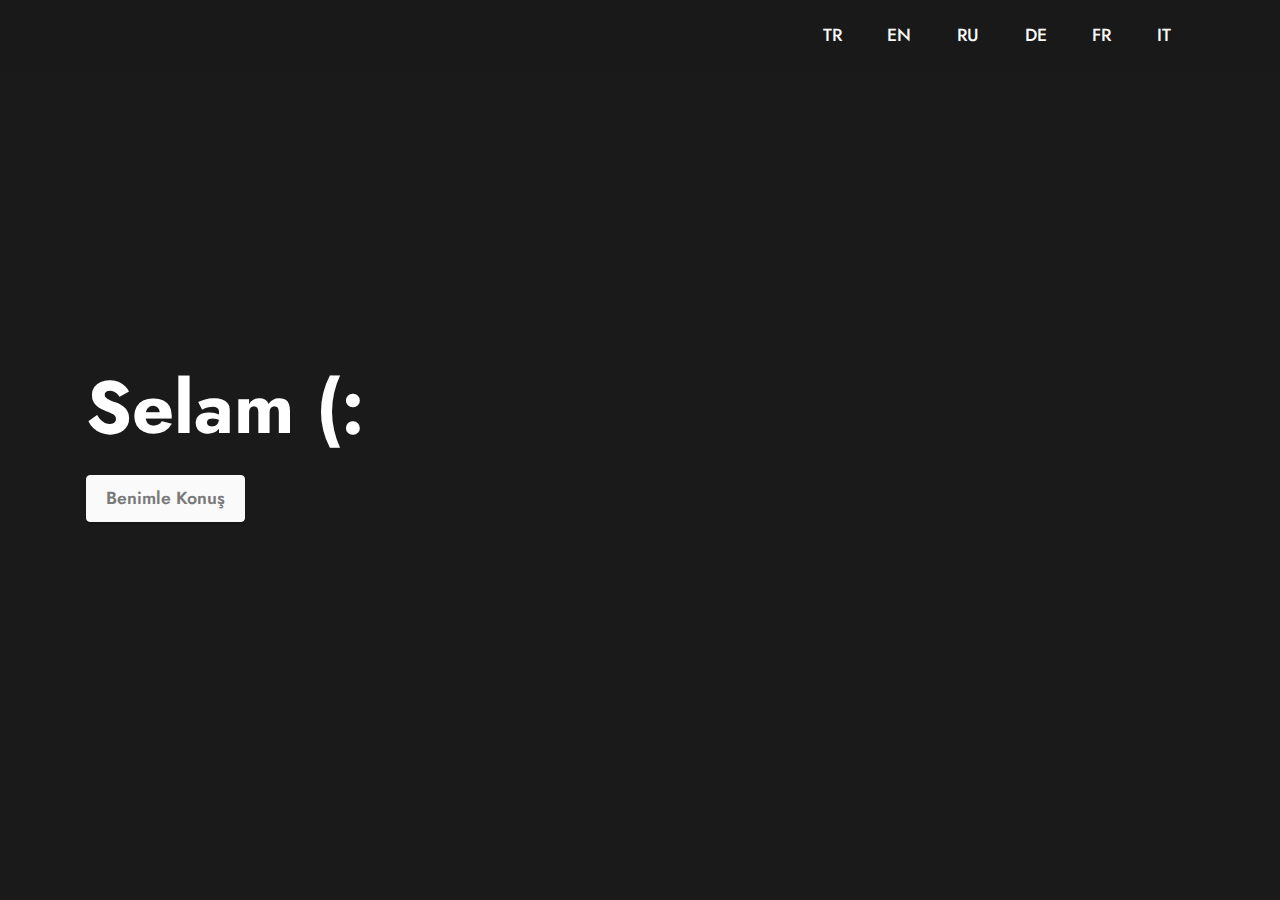
==== commit 4d887860: "Update index.html" ====
--- a/index.html
+++ b/index.html
@@ -73,8 +73,7 @@
             </div>
         </div>
     </div>
-</section><section class="display-7" style="padding: 0;align-items: center;justify-content: center;flex-wrap: wrap;    align-content: center;display: flex;position: relative;height: 4rem;"><a href="https://mobiri.se/2200435" style="flex: 1 1;height: 4rem;position: absolute;width: 100%;z-index: 1;"><img alt="" style="height: 4rem;" src="[data-uri]"></a><p style="margin: 0;text-align: center;" class="display-7">Made with  &#8204;</p><a style="z-index:1" href="https://mobirise.com/builder/html-code-generator.html">HTML Code Creator</a></section><script src="assets/bootstrap/js/bootstrap.bundle.min.js"></script>  <script src="assets/smoothscroll/smooth-scroll.js"></script>  <script src="assets/ytplayer/index.js"></script>  <script src="assets/dropdown/js/navbar-dropdown.js"></script>  <script src="assets/theme/js/script.js"></script>  
-  
+
   
 </body>
-</html>+</html>
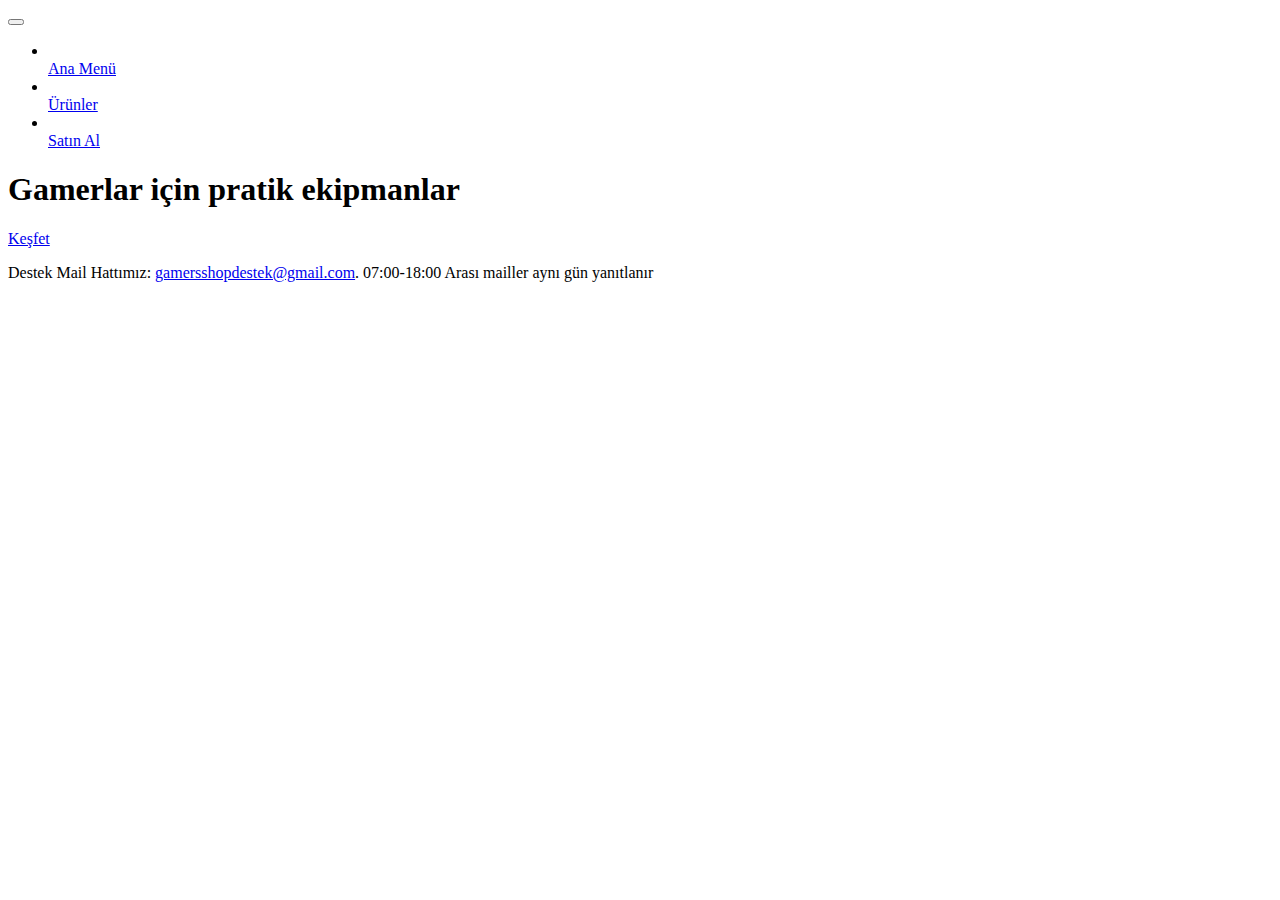
==== commit d70a5e51: "Add files via upload" ====
--- a/index.html
+++ b/index.html
@@ -1,24 +1,24 @@
 <!DOCTYPE html>
 <html  >
 <head>
-  <!-- Site made with Mobirise Website Builder v5.8.0, https://mobirise.com -->
+  
   <meta charset="UTF-8">
   <meta http-equiv="X-UA-Compatible" content="IE=edge">
-  <meta name="generator" content="Mobirise v5.8.0, mobirise.com">
+  <meta name="generator" content="Mobirise v5.8.12, mobirise.com">
   <meta name="viewport" content="width=device-width, initial-scale=1, minimum-scale=1">
   <link rel="shortcut icon" href="assets/images/adsz.png" type="image/x-icon">
   <meta name="description" content="">
   
   
-  <title>TR</title>
+  <title>Ana Sayfa</title>
   <link rel="stylesheet" href="assets/bootstrap/css/bootstrap.min.css">
   <link rel="stylesheet" href="assets/bootstrap/css/bootstrap-grid.min.css">
   <link rel="stylesheet" href="assets/bootstrap/css/bootstrap-reboot.min.css">
   <link rel="stylesheet" href="assets/dropdown/css/style.css">
   <link rel="stylesheet" href="assets/socicon/css/styles.css">
   <link rel="stylesheet" href="assets/theme/css/style.css">
-  <link rel="preload" href="https://fonts.googleapis.com/css2?family=Jost:ital,wght@0,400;0,700;1,400;1,700&display=swap&display=swap" as="style" onload="this.onload=null;this.rel='stylesheet'">
-  <noscript><link rel="stylesheet" href="https://fonts.googleapis.com/css2?family=Jost:ital,wght@0,400;0,700;1,400;1,700&display=swap&display=swap"></noscript>
+  <link rel="preload" href="https://fonts.googleapis.com/css?family=Jost:100,200,300,400,500,600,700,800,900,100i,200i,300i,400i,500i,600i,700i,800i,900i&display=swap" as="style" onload="this.onload=null;this.rel='stylesheet'">
+  <noscript><link rel="stylesheet" href="https://fonts.googleapis.com/css?family=Jost:100,200,300,400,500,600,700,800,900,100i,200i,300i,400i,500i,600i,700i,800i,900i&display=swap"></noscript>
   <link rel="preload" as="style" href="assets/mobirise/css/mbr-additional.css"><link rel="stylesheet" href="assets/mobirise/css/mbr-additional.css" type="text/css">
 
   
@@ -45,10 +45,8 @@
                 </div>
             </button>
             <div class="collapse navbar-collapse" id="navbarSupportedContent">
-                <ul class="navbar-nav nav-dropdown nav-right" data-app-modern-menu="true"><li class="nav-item"><a class="nav-link link text-white text-primary display-4" href="index.html">TR</a></li>
-                    <li class="nav-item"><a class="nav-link link text-white text-primary display-4" href="page1.html">EN</a></li>
-                    <li class="nav-item"><a class="nav-link link text-white text-primary display-4" href="page2.html">RU</a>
-                    </li><li class="nav-item"><a class="nav-link link text-white text-primary display-4" href="page3.html">DE</a></li><li class="nav-item"><a class="nav-link link text-white text-primary display-4" href="page4.html">FR</a></li><li class="nav-item"><a class="nav-link link text-white text-primary display-4" href="page5.html">IT</a></li></ul>
+                <ul class="navbar-nav nav-dropdown nav-right" data-app-modern-menu="true"><li class="nav-item"><a class="nav-link link text-white text-primary display-4" href="index.html"><br>Ana Menü</a></li>
+                    <li class="nav-item"><a class="nav-link link text-white text-primary display-4" href="page1.html"><br>Ürünler<br></a></li><li class="nav-item"><a class="nav-link link text-white text-primary display-4" href="page2.html#contacts1-h"><br>Satın Al</a></li></ul>
                 
                 
             </div>
@@ -66,14 +64,30 @@
     <div class="container">
         <div class="row">
             <div class="col-12 col-lg-7">
-                <h1 class="mbr-section-title mbr-fonts-style mb-3 display-1"><strong>Selam (:</strong></h1>
+                <h1 class="mbr-section-title mbr-fonts-style mb-3 display-1">Gamerlar için<strong> pratik ekipmanlar</strong></h1>
                 
                 
-                <div class="mbr-section-btn mt-3"><a class="btn btn-white display-4" href="mailto:yavuz@null.net">Benimle Konuş</a></div>
+                <div class="mbr-section-btn mt-3"><a class="btn btn-white display-4" href="mailto:yavuz@null.net">Keşfet</a></div>
             </div>
         </div>
     </div>
+</section>
 
+<section data-bs-version="5.1" class="footer7 cid-tF8UFA3bS4" once="footers" id="footer7-i">
+
+    
+
+    
+
+    <div class="container">
+        <div class="media-container-row align-center mbr-white">
+            <div class="col-12">
+                <p class="mbr-text mb-0 mbr-fonts-style display-7">
+                    Destek Mail Hattımız: <a href="mailto:gamersshopdestek@gmail.com" class="text-info">gamersshopdestek@gmail.com</a>. 07:00-18:00 Arası mailler aynı gün yanıtlanır</p>
+            </div>
+        </div>
+    </div>
+</section>
   
 </body>
-</html>
+</html>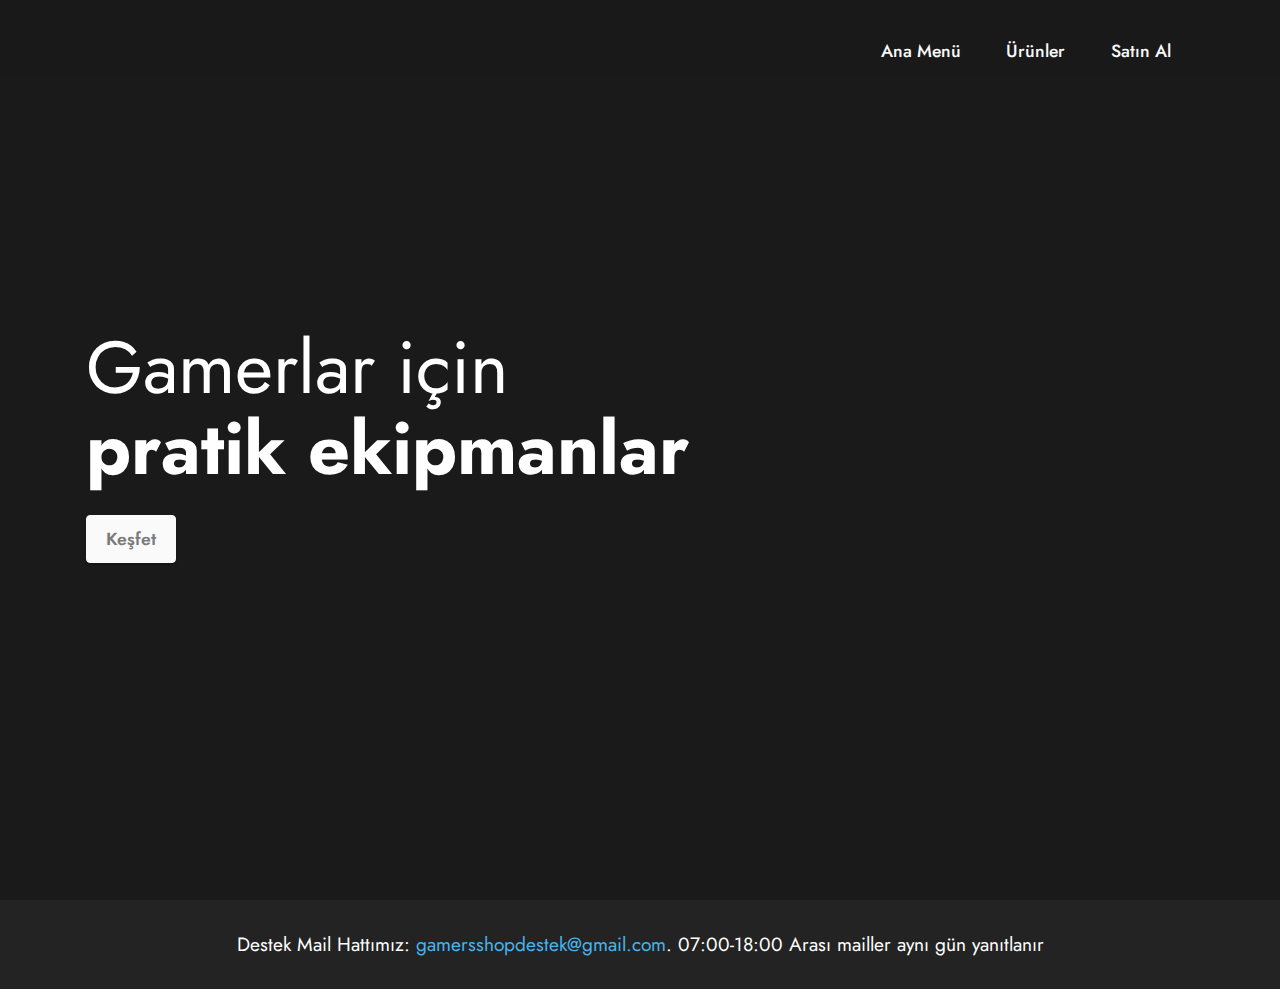
==== commit 43fa7665: "Update index.html" ====
--- a/index.html
+++ b/index.html
@@ -67,7 +67,7 @@
                 <h1 class="mbr-section-title mbr-fonts-style mb-3 display-1">Gamerlar için<strong> pratik ekipmanlar</strong></h1>
                 
                 
-                <div class="mbr-section-btn mt-3"><a class="btn btn-white display-4" href="mailto:yavuz@null.net">Keşfet</a></div>
+                <div class="mbr-section-btn mt-3"><a class="btn btn-white display-4" href="http://yavuz.website/page1.html">Keşfet</a></div>
             </div>
         </div>
     </div>
@@ -90,4 +90,4 @@
 </section>
   
 </body>
-</html>+</html>
--- a/assets/dropdown/css/style.css
+++ b/assets/dropdown/css/style.css
@@ -0,0 +1,265 @@
+.navbar-dropdown {
+  left: 0;
+  padding: 0;
+  position: absolute;
+  right: 0;
+  top: 0;
+  transition: all 0.45s ease;
+  z-index: 1030;
+  background: #282828; }
+  .navbar-dropdown .navbar-logo {
+    margin-right: 0.8rem;
+    transition: margin 0.3s ease-in-out;
+    vertical-align: middle; }
+    .navbar-dropdown .navbar-logo img {
+      height: 3.125rem;
+      transition: all 0.3s ease-in-out; }
+    .navbar-dropdown .navbar-logo.mbr-iconfont {
+      font-size: 3.125rem;
+      line-height: 3.125rem; }
+  .navbar-dropdown .navbar-caption {
+    font-weight: 700;
+    white-space: normal;
+    vertical-align: -4px;
+    line-height: 3.125rem !important; }
+    .navbar-dropdown .navbar-caption, .navbar-dropdown .navbar-caption:hover {
+      color: inherit;
+      text-decoration: none; }
+  .navbar-dropdown .mbr-iconfont + .navbar-caption {
+    vertical-align: -1px; }
+  .navbar-dropdown.navbar-fixed-top {
+    position: fixed; }
+  .navbar-dropdown .navbar-brand span {
+    vertical-align: -4px; }
+  .navbar-dropdown.bg-color.transparent {
+    background: none; }
+  .navbar-dropdown.navbar-short .navbar-brand {
+    padding: 0.625rem 0; }
+    .navbar-dropdown.navbar-short .navbar-brand span {
+      vertical-align: -1px; }
+  .navbar-dropdown.navbar-short .navbar-caption {
+    line-height: 2.375rem !important;
+    vertical-align: -2px; }
+  .navbar-dropdown.navbar-short .navbar-logo {
+    margin-right: 0.5rem; }
+    .navbar-dropdown.navbar-short .navbar-logo img {
+      height: 2.375rem; }
+    .navbar-dropdown.navbar-short .navbar-logo.mbr-iconfont {
+      font-size: 2.375rem;
+      line-height: 2.375rem; }
+  .navbar-dropdown.navbar-short .mbr-table-cell {
+    height: 3.625rem; }
+  .navbar-dropdown .navbar-close {
+    left: 0.6875rem;
+    position: fixed;
+    top: 0.75rem;
+    z-index: 1000; }
+  .navbar-dropdown .hamburger-icon {
+    content: "";
+    display: inline-block;
+    vertical-align: middle;
+    width: 16px;
+    -webkit-box-shadow: 0 -6px 0 1px #282828,0 0 0 1px #282828,0 6px 0 1px #282828;
+    -moz-box-shadow: 0 -6px 0 1px #282828,0 0 0 1px #282828,0 6px 0 1px #282828;
+    box-shadow: 0 -6px 0 1px #282828,0 0 0 1px #282828,0 6px 0 1px #282828; }
+
+.dropdown-menu .dropdown-toggle[data-toggle="dropdown-submenu"]::after {
+  border-bottom: 0.35em solid transparent;
+  border-left: 0.35em solid;
+  border-right: 0;
+  border-top: 0.35em solid transparent;
+  margin-left: 0.3rem; }
+
+.dropdown-menu .dropdown-item:focus {
+  outline: 0; }
+
+.nav-dropdown {
+  font-size: 0.75rem;
+  font-weight: 500;
+  height: auto !important; }
+  .nav-dropdown .nav-btn {
+    padding-left: 1rem; }
+  .nav-dropdown .link {
+    margin: .667em 1.667em;
+    font-weight: 500;
+    padding: 0;
+    transition: color .2s ease-in-out; }
+    .nav-dropdown .link.dropdown-toggle {
+      margin-right: 2.583em; }
+      .nav-dropdown .link.dropdown-toggle::after {
+        margin-left: .25rem;
+        border-top: 0.35em solid;
+        border-right: 0.35em solid transparent;
+        border-left: 0.35em solid transparent;
+        border-bottom: 0; }
+      .nav-dropdown .link.dropdown-toggle[aria-expanded="true"] {
+        margin: 0;
+        padding: 0.667em 3.263em  0.667em 1.667em; }
+  .nav-dropdown .link::after,
+  .nav-dropdown .dropdown-item::after {
+    color: inherit; }
+  .nav-dropdown .btn {
+    font-size: 0.75rem;
+    font-weight: 700;
+    letter-spacing: 0;
+    margin-bottom: 0;
+    padding-left: 1.25rem;
+    padding-right: 1.25rem; }
+  .nav-dropdown .dropdown-menu {
+    border-radius: 0;
+    border: 0;
+    left: 0;
+    margin: 0;
+    padding-bottom: 1.25rem;
+    padding-top: 1.25rem;
+    position: relative; }
+  .nav-dropdown .dropdown-submenu {
+    margin-left: 0.125rem;
+    top: 0; }
+  .nav-dropdown .dropdown-item {
+    font-weight: 500;
+    line-height: 2;
+    padding: 0.3846em 4.615em 0.3846em 1.5385em;
+    position: relative;
+    transition: color .2s ease-in-out, background-color .2s ease-in-out; }
+    .nav-dropdown .dropdown-item::after {
+      margin-top: -0.3077em;
+      position: absolute;
+      right: 1.1538em;
+      top: 50%; }
+    .nav-dropdown .dropdown-item:focus, .nav-dropdown .dropdown-item:hover {
+      background: none; }
+
+@media (max-width: 767px) {
+  .nav-dropdown.navbar-toggleable-sm {
+    bottom: 0;
+    display: none;
+    left: 0;
+    overflow-x: hidden;
+    position: fixed;
+    top: 0;
+    transform: translateX(-100%);
+    -ms-transform: translateX(-100%);
+    -webkit-transform: translateX(-100%);
+    width: 18.75rem;
+    z-index: 999; } }
+.nav-dropdown.navbar-toggleable-xl {
+  bottom: 0;
+  display: none;
+  left: 0;
+  overflow-x: hidden;
+  position: fixed;
+  top: 0;
+  transform: translateX(-100%);
+  -ms-transform: translateX(-100%);
+  -webkit-transform: translateX(-100%);
+  width: 18.75rem;
+  z-index: 999; }
+
+.nav-dropdown-sm {
+  display: block !important;
+  overflow-x: hidden;
+  overflow: auto;
+  padding-top: 3.875rem; }
+  .nav-dropdown-sm::after {
+    content: "";
+    display: block;
+    height: 3rem;
+    width: 100%; }
+  .nav-dropdown-sm.collapse.in ~ .navbar-close {
+    display: block !important; }
+  .nav-dropdown-sm.collapsing, .nav-dropdown-sm.collapse.in {
+    transform: translateX(0);
+    -ms-transform: translateX(0);
+    -webkit-transform: translateX(0);
+    transition: all 0.25s ease-out;
+    -webkit-transition: all 0.25s ease-out;
+    background: #282828; }
+  .nav-dropdown-sm.collapsing[aria-expanded="false"] {
+    transform: translateX(-100%);
+    -ms-transform: translateX(-100%);
+    -webkit-transform: translateX(-100%); }
+  .nav-dropdown-sm .nav-item {
+    display: block;
+    margin-left: 0 !important;
+    padding-left: 0; }
+  .nav-dropdown-sm .link,
+  .nav-dropdown-sm .dropdown-item {
+    border-top: 1px dotted rgba(255, 255, 255, 0.1);
+    font-size: 0.8125rem;
+    line-height: 1.6;
+    margin: 0 !important;
+    padding: 0.875rem 2.4rem 0.875rem 1.5625rem !important;
+    position: relative;
+    white-space: normal; }
+    .nav-dropdown-sm .link:focus, .nav-dropdown-sm .link:hover,
+    .nav-dropdown-sm .dropdown-item:focus,
+    .nav-dropdown-sm .dropdown-item:hover {
+      background: rgba(0, 0, 0, 0.2) !important;
+      color: #c0a375; }
+  .nav-dropdown-sm .nav-btn {
+    position: relative;
+    padding: 1.5625rem 1.5625rem 0 1.5625rem; }
+    .nav-dropdown-sm .nav-btn::before {
+      border-top: 1px dotted rgba(255, 255, 255, 0.1);
+      content: "";
+      left: 0;
+      position: absolute;
+      top: 0;
+      width: 100%; }
+    .nav-dropdown-sm .nav-btn + .nav-btn {
+      padding-top: 0.625rem; }
+      .nav-dropdown-sm .nav-btn + .nav-btn::before {
+        display: none; }
+  .nav-dropdown-sm .btn {
+    padding: 0.625rem 0; }
+  .nav-dropdown-sm .dropdown-toggle[data-toggle="dropdown-submenu"]::after {
+    margin-left: .25rem;
+    border-top: 0.35em solid;
+    border-right: 0.35em solid transparent;
+    border-left: 0.35em solid transparent;
+    border-bottom: 0; }
+  .nav-dropdown-sm .dropdown-toggle[data-toggle="dropdown-submenu"][aria-expanded="true"]::after {
+    border-top: 0;
+    border-right: 0.35em solid transparent;
+    border-left: 0.35em solid transparent;
+    border-bottom: 0.35em solid; }
+  .nav-dropdown-sm .dropdown-menu {
+    margin: 0;
+    padding: 0;
+    position: relative;
+    top: 0;
+    left: 0;
+    width: 100%;
+    border: 0;
+    float: none;
+    border-radius: 0;
+    background: none; }
+  .nav-dropdown-sm .dropdown-submenu {
+    left: 100%;
+    margin-left: 0.125rem;
+    margin-top: -1.25rem;
+    top: 0; }
+
+.navbar-toggleable-sm .nav-dropdown .dropdown-menu {
+  position: absolute; }
+
+.navbar-toggleable-sm .nav-dropdown .dropdown-submenu {
+  left: 100%;
+  margin-left: 0.125rem;
+  margin-top: -1.25rem;
+  top: 0; }
+
+.navbar-toggleable-sm.opened .nav-dropdown .dropdown-menu {
+  position: relative; }
+
+.navbar-toggleable-sm.opened .nav-dropdown .dropdown-submenu {
+  left: 0;
+  margin-left: 00rem;
+  margin-top: 0rem;
+  top: 0; }
+
+.is-builder .nav-dropdown.collapsing {
+  transition: none !important; }
+
+
--- a/assets/socicon/css/styles.css
+++ b/assets/socicon/css/styles.css
@@ -0,0 +1,934 @@
+@charset "UTF-8";
+
+@font-face {
+  font-family: 'Socicon';
+  src:  url('../fonts/socicon.eot');
+  src:  url('../fonts/socicon.eot?#iefix') format('embedded-opentype'),
+    url('../fonts/socicon.woff2') format('woff2'),
+    url('../fonts/socicon.ttf') format('truetype'),
+    url('../fonts/socicon.woff') format('woff'),
+    url('../fonts/socicon.svg#socicon') format('svg');
+  font-weight: normal;
+  font-style: normal;
+  font-display: swap;
+}
+
+[data-icon]:before {
+  font-family: "socicon" !important;
+  content: attr(data-icon);
+  font-style: normal !important;
+  font-weight: normal !important;
+  font-variant: normal !important;
+  text-transform: none !important;
+  speak: none;
+  line-height: 1;
+  -webkit-font-smoothing: antialiased;
+  -moz-osx-font-smoothing: grayscale;
+}
+
+[class^="socicon-"], [class*=" socicon-"] {
+  /* use !important to prevent issues with browser extensions that change fonts */
+  font-family: 'Socicon' !important;
+  speak: none;
+  font-style: normal;
+  font-weight: normal;
+  font-variant: normal;
+  text-transform: none;
+  line-height: 1;
+
+  /* Better Font Rendering =========== */
+  -webkit-font-smoothing: antialiased;
+  -moz-osx-font-smoothing: grayscale;
+}
+
+.socicon-eitaa:before {
+  content: "\e97c";
+}
+.socicon-soroush:before {
+  content: "\e97d";
+}
+.socicon-bale:before {
+  content: "\e97e";
+}
+.socicon-zazzle:before {
+  content: "\e97b";
+}
+.socicon-society6:before {
+  content: "\e97a";
+}
+.socicon-redbubble:before {
+  content: "\e979";
+}
+.socicon-avvo:before {
+  content: "\e978";
+}
+.socicon-stitcher:before {
+  content: "\e977";
+}
+.socicon-googlehangouts:before {
+  content: "\e974";
+}
+.socicon-dlive:before {
+  content: "\e975";
+}
+.socicon-vsco:before {
+  content: "\e976";
+}
+.socicon-flipboard:before {
+  content: "\e973";
+}
+.socicon-ubuntu:before {
+  content: "\e958";
+}
+.socicon-artstation:before {
+  content: "\e959";
+}
+.socicon-invision:before {
+  content: "\e95a";
+}
+.socicon-torial:before {
+  content: "\e95b";
+}
+.socicon-collectorz:before {
+  content: "\e95c";
+}
+.socicon-seenthis:before {
+  content: "\e95d";
+}
+.socicon-googleplaymusic:before {
+  content: "\e95e";
+}
+.socicon-debian:before {
+  content: "\e95f";
+}
+.socicon-filmfreeway:before {
+  content: "\e960";
+}
+.socicon-gnome:before {
+  content: "\e961";
+}
+.socicon-itchio:before {
+  content: "\e962";
+}
+.socicon-jamendo:before {
+  content: "\e963";
+}
+.socicon-mix:before {
+  content: "\e964";
+}
+.socicon-sharepoint:before {
+  content: "\e965";
+}
+.socicon-tinder:before {
+  content: "\e966";
+}
+.socicon-windguru:before {
+  content: "\e967";
+}
+.socicon-cdbaby:before {
+  content: "\e968";
+}
+.socicon-elementaryos:before {
+  content: "\e969";
+}
+.socicon-stage32:before {
+  content: "\e96a";
+}
+.socicon-tiktok:before {
+  content: "\e96b";
+}
+.socicon-gitter:before {
+  content: "\e96c";
+}
+.socicon-letterboxd:before {
+  content: "\e96d";
+}
+.socicon-threema:before {
+  content: "\e96e";
+}
+.socicon-splice:before {
+  content: "\e96f";
+}
+.socicon-metapop:before {
+  content: "\e970";
+}
+.socicon-naver:before {
+  content: "\e971";
+}
+.socicon-remote:before {
+  content: "\e972";
+}
+.socicon-internet:before {
+  content: "\e957";
+}
+.socicon-moddb:before {
+  content: "\e94b";
+}
+.socicon-indiedb:before {
+  content: "\e94c";
+}
+.socicon-traxsource:before {
+  content: "\e94d";
+}
+.socicon-gamefor:before {
+  content: "\e94e";
+}
+.socicon-pixiv:before {
+  content: "\e94f";
+}
+.socicon-myanimelist:before {
+  content: "\e950";
+}
+.socicon-blackberry:before {
+  content: "\e951";
+}
+.socicon-wickr:before {
+  content: "\e952";
+}
+.socicon-spip:before {
+  content: "\e953";
+}
+.socicon-napster:before {
+  content: "\e954";
+}
+.socicon-beatport:before {
+  content: "\e955";
+}
+.socicon-hackerone:before {
+  content: "\e956";
+}
+.socicon-hackernews:before {
+  content: "\e946";
+}
+.socicon-smashwords:before {
+  content: "\e947";
+}
+.socicon-kobo:before {
+  content: "\e948";
+}
+.socicon-bookbub:before {
+  content: "\e949";
+}
+.socicon-mailru:before {
+  content: "\e94a";
+}
+.socicon-gitlab:before {
+  content: "\e945";
+}
+.socicon-instructables:before {
+  content: "\e944";
+}
+.socicon-portfolio:before {
+  content: "\e943";
+}
+.socicon-codered:before {
+  content: "\e940";
+}
+.socicon-origin:before {
+  content: "\e941";
+}
+.socicon-nextdoor:before {
+  content: "\e942";
+}
+.socicon-udemy:before {
+  content: "\e93f";
+}
+.socicon-livemaster:before {
+  content: "\e93e";
+}
+.socicon-crunchbase:before {
+  content: "\e93b";
+}
+.socicon-homefy:before {
+  content: "\e93c";
+}
+.socicon-calendly:before {
+  content: "\e93d";
+}
+.socicon-realtor:before {
+  content: "\e90f";
+}
+.socicon-tidal:before {
+  content: "\e910";
+}
+.socicon-qobuz:before {
+  content: "\e911";
+}
+.socicon-natgeo:before {
+  content: "\e912";
+}
+.socicon-mastodon:before {
+  content: "\e913";
+}
+.socicon-unsplash:before {
+  content: "\e914";
+}
+.socicon-homeadvisor:before {
+  content: "\e915";
+}
+.socicon-angieslist:before {
+  content: "\e916";
+}
+.socicon-codepen:before {
+  content: "\e917";
+}
+.socicon-slack:before {
+  content: "\e918";
+}
+.socicon-openaigym:before {
+  content: "\e919";
+}
+.socicon-logmein:before {
+  content: "\e91a";
+}
+.socicon-fiverr:before {
+  content: "\e91b";
+}
+.socicon-gotomeeting:before {
+  content: "\e91c";
+}
+.socicon-aliexpress:before {
+  content: "\e91d";
+}
+.socicon-guru:before {
+  content: "\e91e";
+}
+.socicon-appstore:before {
+  content: "\e91f";
+}
+.socicon-homes:before {
+  content: "\e920";
+}
+.socicon-zoom:before {
+  content: "\e921";
+}
+.socicon-alibaba:before {
+  content: "\e922";
+}
+.socicon-craigslist:before {
+  content: "\e923";
+}
+.socicon-wix:before {
+  content: "\e924";
+}
+.socicon-redfin:before {
+  content: "\e925";
+}
+.socicon-googlecalendar:before {
+  content: "\e926";
+}
+.socicon-shopify:before {
+  content: "\e927";
+}
+.socicon-freelancer:before {
+  content: "\e928";
+}
+.socicon-seedrs:before {
+  content: "\e929";
+}
+.socicon-bing:before {
+  content: "\e92a";
+}
+.socicon-doodle:before {
+  content: "\e92b";
+}
+.socicon-bonanza:before {
+  content: "\e92c";
+}
+.socicon-squarespace:before {
+  content: "\e92d";
+}
+.socicon-toptal:before {
+  content: "\e92e";
+}
+.socicon-gust:before {
+  content: "\e92f";
+}
+.socicon-ask:before {
+  content: "\e930";
+}
+.socicon-trulia:before {
+  content: "\e931";
+}
+.socicon-loomly:before {
+  content: "\e932";
+}
+.socicon-ghost:before {
+  content: "\e933";
+}
+.socicon-upwork:before {
+  content: "\e934";
+}
+.socicon-fundable:before {
+  content: "\e935";
+}
+.socicon-booking:before {
+  content: "\e936";
+}
+.socicon-googlemaps:before {
+  content: "\e937";
+}
+.socicon-zillow:before {
+  content: "\e938";
+}
+.socicon-niconico:before {
+  content: "\e939";
+}
+.socicon-toneden:before {
+  content: "\e93a";
+}
+.socicon-augment:before {
+  content: "\e908";
+}
+.socicon-bitbucket:before {
+  content: "\e909";
+}
+.socicon-fyuse:before {
+  content: "\e90a";
+}
+.socicon-yt-gaming:before {
+  content: "\e90b";
+}
+.socicon-sketchfab:before {
+  content: "\e90c";
+}
+.socicon-mobcrush:before {
+  content: "\e90d";
+}
+.socicon-microsoft:before {
+  content: "\e90e";
+}
+.socicon-pandora:before {
+  content: "\e907";
+}
+.socicon-messenger:before {
+  content: "\e906";
+}
+.socicon-gamewisp:before {
+  content: "\e905";
+}
+.socicon-bloglovin:before {
+  content: "\e904";
+}
+.socicon-tunein:before {
+  content: "\e903";
+}
+.socicon-gamejolt:before {
+  content: "\e901";
+}
+.socicon-trello:before {
+  content: "\e902";
+}
+.socicon-spreadshirt:before {
+  content: "\e900";
+}
+.socicon-500px:before {
+  content: "\e000";
+}
+.socicon-8tracks:before {
+  content: "\e001";
+}
+.socicon-airbnb:before {
+  content: "\e002";
+}
+.socicon-alliance:before {
+  content: "\e003";
+}
+.socicon-amazon:before {
+  content: "\e004";
+}
+.socicon-amplement:before {
+  content: "\e005";
+}
+.socicon-android:before {
+  content: "\e006";
+}
+.socicon-angellist:before {
+  content: "\e007";
+}
+.socicon-apple:before {
+  content: "\e008";
+}
+.socicon-appnet:before {
+  content: "\e009";
+}
+.socicon-baidu:before {
+  content: "\e00a";
+}
+.socicon-bandcamp:before {
+  content: "\e00b";
+}
+.socicon-battlenet:before {
+  content: "\e00c";
+}
+.socicon-mixer:before {
+  content: "\e00d";
+}
+.socicon-bebee:before {
+  content: "\e00e";
+}
+.socicon-bebo:before {
+  content: "\e00f";
+}
+.socicon-behance:before {
+  content: "\e010";
+}
+.socicon-blizzard:before {
+  content: "\e011";
+}
+.socicon-blogger:before {
+  content: "\e012";
+}
+.socicon-buffer:before {
+  content: "\e013";
+}
+.socicon-chrome:before {
+  content: "\e014";
+}
+.socicon-coderwall:before {
+  content: "\e015";
+}
+.socicon-curse:before {
+  content: "\e016";
+}
+.socicon-dailymotion:before {
+  content: "\e017";
+}
+.socicon-deezer:before {
+  content: "\e018";
+}
+.socicon-delicious:before {
+  content: "\e019";
+}
+.socicon-deviantart:before {
+  content: "\e01a";
+}
+.socicon-diablo:before {
+  content: "\e01b";
+}
+.socicon-digg:before {
+  content: "\e01c";
+}
+.socicon-discord:before {
+  content: "\e01d";
+}
+.socicon-disqus:before {
+  content: "\e01e";
+}
+.socicon-douban:before {
+  content: "\e01f";
+}
+.socicon-draugiem:before {
+  content: "\e020";
+}
+.socicon-dribbble:before {
+  content: "\e021";
+}
+.socicon-drupal:before {
+  content: "\e022";
+}
+.socicon-ebay:before {
+  content: "\e023";
+}
+.socicon-ello:before {
+  content: "\e024";
+}
+.socicon-endomodo:before {
+  content: "\e025";
+}
+.socicon-envato:before {
+  content: "\e026";
+}
+.socicon-etsy:before {
+  content: "\e027";
+}
+.socicon-facebook:before {
+  content: "\e028";
+}
+.socicon-feedburner:before {
+  content: "\e029";
+}
+.socicon-filmweb:before {
+  content: "\e02a";
+}
+.socicon-firefox:before {
+  content: "\e02b";
+}
+.socicon-flattr:before {
+  content: "\e02c";
+}
+.socicon-flickr:before {
+  content: "\e02d";
+}
+.socicon-formulr:before {
+  content: "\e02e";
+}
+.socicon-forrst:before {
+  content: "\e02f";
+}
+.socicon-foursquare:before {
+  content: "\e030";
+}
+.socicon-friendfeed:before {
+  content: "\e031";
+}
+.socicon-github:before {
+  content: "\e032";
+}
+.socicon-goodreads:before {
+  content: "\e033";
+}
+.socicon-google:before {
+  content: "\e034";
+}
+.socicon-googlescholar:before {
+  content: "\e035";
+}
+.socicon-googlegroups:before {
+  content: "\e036";
+}
+.socicon-googlephotos:before {
+  content: "\e037";
+}
+.socicon-googleplus:before {
+  content: "\e038";
+}
+.socicon-grooveshark:before {
+  content: "\e039";
+}
+.socicon-hackerrank:before {
+  content: "\e03a";
+}
+.socicon-hearthstone:before {
+  content: "\e03b";
+}
+.socicon-hellocoton:before {
+  content: "\e03c";
+}
+.socicon-heroes:before {
+  content: "\e03d";
+}
+.socicon-smashcast:before {
+  content: "\e03e";
+}
+.socicon-horde:before {
+  content: "\e03f";
+}
+.socicon-houzz:before {
+  content: "\e040";
+}
+.socicon-icq:before {
+  content: "\e041";
+}
+.socicon-identica:before {
+  content: "\e042";
+}
+.socicon-imdb:before {
+  content: "\e043";
+}
+.socicon-instagram:before {
+  content: "\e044";
+}
+.socicon-issuu:before {
+  content: "\e045";
+}
+.socicon-istock:before {
+  content: "\e046";
+}
+.socicon-itunes:before {
+  content: "\e047";
+}
+.socicon-keybase:before {
+  content: "\e048";
+}
+.socicon-lanyrd:before {
+  content: "\e049";
+}
+.socicon-lastfm:before {
+  content: "\e04a";
+}
+.socicon-line:before {
+  content: "\e04b";
+}
+.socicon-linkedin:before {
+  content: "\e04c";
+}
+.socicon-livejournal:before {
+  content: "\e04d";
+}
+.socicon-lyft:before {
+  content: "\e04e";
+}
+.socicon-macos:before {
+  content: "\e04f";
+}
+.socicon-mail:before {
+  content: "\e050";
+}
+.socicon-medium:before {
+  content: "\e051";
+}
+.socicon-meetup:before {
+  content: "\e052";
+}
+.socicon-mixcloud:before {
+  content: "\e053";
+}
+.socicon-modelmayhem:before {
+  content: "\e054";
+}
+.socicon-mumble:before {
+  content: "\e055";
+}
+.socicon-myspace:before {
+  content: "\e056";
+}
+.socicon-newsvine:before {
+  content: "\e057";
+}
+.socicon-nintendo:before {
+  content: "\e058";
+}
+.socicon-npm:before {
+  content: "\e059";
+}
+.socicon-odnoklassniki:before {
+  content: "\e05a";
+}
+.socicon-openid:before {
+  content: "\e05b";
+}
+.socicon-opera:before {
+  content: "\e05c";
+}
+.socicon-outlook:before {
+  content: "\e05d";
+}
+.socicon-overwatch:before {
+  content: "\e05e";
+}
+.socicon-patreon:before {
+  content: "\e05f";
+}
+.socicon-paypal:before {
+  content: "\e060";
+}
+.socicon-periscope:before {
+  content: "\e061";
+}
+.socicon-persona:before {
+  content: "\e062";
+}
+.socicon-pinterest:before {
+  content: "\e063";
+}
+.socicon-play:before {
+  content: "\e064";
+}
+.socicon-player:before {
+  content: "\e065";
+}
+.socicon-playstation:before {
+  content: "\e066";
+}
+.socicon-pocket:before {
+  content: "\e067";
+}
+.socicon-qq:before {
+  content: "\e068";
+}
+.socicon-quora:before {
+  content: "\e069";
+}
+.socicon-raidcall:before {
+  content: "\e06a";
+}
+.socicon-ravelry:before {
+  content: "\e06b";
+}
+.socicon-reddit:before {
+  content: "\e06c";
+}
+.socicon-renren:before {
+  content: "\e06d";
+}
+.socicon-researchgate:before {
+  content: "\e06e";
+}
+.socicon-residentadvisor:before {
+  content: "\e06f";
+}
+.socicon-reverbnation:before {
+  content: "\e070";
+}
+.socicon-rss:before {
+  content: "\e071";
+}
+.socicon-sharethis:before {
+  content: "\e072";
+}
+.socicon-skype:before {
+  content: "\e073";
+}
+.socicon-slideshare:before {
+  content: "\e074";
+}
+.socicon-smugmug:before {
+  content: "\e075";
+}
+.socicon-snapchat:before {
+  content: "\e076";
+}
+.socicon-songkick:before {
+  content: "\e077";
+}
+.socicon-soundcloud:before {
+  content: "\e078";
+}
+.socicon-spotify:before {
+  content: "\e079";
+}
+.socicon-stackexchange:before {
+  content: "\e07a";
+}
+.socicon-stackoverflow:before {
+  content: "\e07b";
+}
+.socicon-starcraft:before {
+  content: "\e07c";
+}
+.socicon-stayfriends:before {
+  content: "\e07d";
+}
+.socicon-steam:before {
+  content: "\e07e";
+}
+.socicon-storehouse:before {
+  content: "\e07f";
+}
+.socicon-strava:before {
+  content: "\e080";
+}
+.socicon-streamjar:before {
+  content: "\e081";
+}
+.socicon-stumbleupon:before {
+  content: "\e082";
+}
+.socicon-swarm:before {
+  content: "\e083";
+}
+.socicon-teamspeak:before {
+  content: "\e084";
+}
+.socicon-teamviewer:before {
+  content: "\e085";
+}
+.socicon-technorati:before {
+  content: "\e086";
+}
+.socicon-telegram:before {
+  content: "\e087";
+}
+.socicon-tripadvisor:before {
+  content: "\e088";
+}
+.socicon-tripit:before {
+  content: "\e089";
+}
+.socicon-triplej:before {
+  content: "\e08a";
+}
+.socicon-tumblr:before {
+  content: "\e08b";
+}
+.socicon-twitch:before {
+  content: "\e08c";
+}
+.socicon-twitter:before {
+  content: "\e08d";
+}
+.socicon-uber:before {
+  content: "\e08e";
+}
+.socicon-ventrilo:before {
+  content: "\e08f";
+}
+.socicon-viadeo:before {
+  content: "\e090";
+}
+.socicon-viber:before {
+  content: "\e091";
+}
+.socicon-viewbug:before {
+  content: "\e092";
+}
+.socicon-vimeo:before {
+  content: "\e093";
+}
+.socicon-vine:before {
+  content: "\e094";
+}
+.socicon-vkontakte:before {
+  content: "\e095";
+}
+.socicon-warcraft:before {
+  content: "\e096";
+}
+.socicon-wechat:before {
+  content: "\e097";
+}
+.socicon-weibo:before {
+  content: "\e098";
+}
+.socicon-whatsapp:before {
+  content: "\e099";
+}
+.socicon-wikipedia:before {
+  content: "\e09a";
+}
+.socicon-windows:before {
+  content: "\e09b";
+}
+.socicon-wordpress:before {
+  content: "\e09c";
+}
+.socicon-wykop:before {
+  content: "\e09d";
+}
+.socicon-xbox:before {
+  content: "\e09e";
+}
+.socicon-xing:before {
+  content: "\e09f";
+}
+.socicon-yahoo:before {
+  content: "\e0a0";
+}
+.socicon-yammer:before {
+  content: "\e0a1";
+}
+.socicon-yandex:before {
+  content: "\e0a2";
+}
+.socicon-yelp:before {
+  content: "\e0a3";
+}
+.socicon-younow:before {
+  content: "\e0a4";
+}
+.socicon-youtube:before {
+  content: "\e0a5";
+}
+.socicon-zapier:before {
+  content: "\e0a6";
+}
+.socicon-zerply:before {
+  content: "\e0a7";
+}
+.socicon-zomato:before {
+  content: "\e0a8";
+}
+.socicon-zynga:before {
+  content: "\e0a9";
+}
--- a/assets/theme/css/style.css
+++ b/assets/theme/css/style.css
@@ -0,0 +1,961 @@
+@charset "UTF-8";
+section {
+  background-color: #ffffff;
+}
+
+body {
+  font-style: normal;
+  line-height: 1.5;
+  font-weight: 400;
+  color: #232323;
+  position: relative;
+}
+
+button {
+  background-color: transparent;
+  border-color: transparent;
+}
+
+section,
+.container,
+.container-fluid {
+  position: relative;
+  word-wrap: break-word;
+}
+
+a.mbr-iconfont:hover {
+  text-decoration: none;
+}
+
+.article .lead p,
+.article .lead ul,
+.article .lead ol,
+.article .lead pre,
+.article .lead blockquote {
+  margin-bottom: 0;
+}
+
+a {
+  font-style: normal;
+  font-weight: 400;
+  cursor: pointer;
+}
+a, a:hover {
+  text-decoration: none;
+}
+
+.mbr-section-title {
+  font-style: normal;
+  line-height: 1.3;
+}
+
+.mbr-section-subtitle {
+  line-height: 1.3;
+}
+
+.mbr-text {
+  font-style: normal;
+  line-height: 1.7;
+}
+
+h1,
+h2,
+h3,
+h4,
+h5,
+h6,
+.display-1,
+.display-2,
+.display-4,
+.display-5,
+.display-7,
+span,
+p,
+a {
+  line-height: 1;
+  word-break: break-word;
+  word-wrap: break-word;
+  font-weight: 400;
+}
+
+b,
+strong {
+  font-weight: bold;
+}
+
+input:-webkit-autofill, input:-webkit-autofill:hover, input:-webkit-autofill:focus, input:-webkit-autofill:active {
+  transition-delay: 9999s;
+  -webkit-transition-property: background-color, color;
+  transition-property: background-color, color;
+}
+
+textarea[type=hidden] {
+  display: none;
+}
+
+section {
+  background-position: 50% 50%;
+  background-repeat: no-repeat;
+  background-size: cover;
+}
+section .mbr-background-video,
+section .mbr-background-video-preview {
+  position: absolute;
+  bottom: 0;
+  left: 0;
+  right: 0;
+  top: 0;
+}
+
+.hidden {
+  visibility: hidden;
+}
+
+.mbr-z-index20 {
+  z-index: 20;
+}
+
+/*! Base colors */
+.mbr-white {
+  color: #ffffff;
+}
+
+.mbr-black {
+  color: #111111;
+}
+
+.mbr-bg-white {
+  background-color: #ffffff;
+}
+
+.mbr-bg-black {
+  background-color: #000000;
+}
+
+/*! Text-aligns */
+.align-left {
+  text-align: left;
+}
+
+.align-center {
+  text-align: center;
+}
+
+.align-right {
+  text-align: right;
+}
+
+/*! Font-weight  */
+.mbr-light {
+  font-weight: 300;
+}
+
+.mbr-regular {
+  font-weight: 400;
+}
+
+.mbr-semibold {
+  font-weight: 500;
+}
+
+.mbr-bold {
+  font-weight: 700;
+}
+
+/*! Media  */
+.media-content {
+  flex-basis: 100%;
+}
+
+.media-container-row {
+  display: flex;
+  flex-direction: row;
+  flex-wrap: wrap;
+  justify-content: center;
+  align-content: center;
+  align-items: start;
+}
+.media-container-row .media-size-item {
+  width: 400px;
+}
+
+.media-container-column {
+  display: flex;
+  flex-direction: column;
+  flex-wrap: wrap;
+  justify-content: center;
+  align-content: center;
+  align-items: stretch;
+}
+.media-container-column > * {
+  width: 100%;
+}
+
+@media (min-width: 992px) {
+  .media-container-row {
+    flex-wrap: nowrap;
+  }
+}
+figure {
+  margin-bottom: 0;
+  overflow: hidden;
+}
+
+figure[mbr-media-size] {
+  transition: width 0.1s;
+}
+
+img,
+iframe {
+  display: block;
+  width: 100%;
+}
+
+.card {
+  background-color: transparent;
+  border: none;
+}
+
+.card-box {
+  width: 100%;
+}
+
+.card-img {
+  text-align: center;
+  flex-shrink: 0;
+  -webkit-flex-shrink: 0;
+}
+
+.media {
+  max-width: 100%;
+  margin: 0 auto;
+}
+
+.mbr-figure {
+  align-self: center;
+}
+
+.media-container > div {
+  max-width: 100%;
+}
+
+.mbr-figure img,
+.card-img img {
+  width: 100%;
+}
+
+@media (max-width: 991px) {
+  .media-size-item {
+    width: auto !important;
+  }
+
+  .media {
+    width: auto;
+  }
+
+  .mbr-figure {
+    width: 100% !important;
+  }
+}
+/*! Buttons */
+.mbr-section-btn {
+  margin-left: -0.6rem;
+  margin-right: -0.6rem;
+  font-size: 0;
+}
+
+.btn {
+  font-weight: 600;
+  border-width: 1px;
+  font-style: normal;
+  margin: 0.6rem 0.6rem;
+  white-space: normal;
+  transition: all 0.2s ease-in-out;
+  display: inline-flex;
+  align-items: center;
+  justify-content: center;
+  word-break: break-word;
+}
+
+.btn-sm {
+  font-weight: 600;
+  letter-spacing: 0px;
+  transition: all 0.3s ease-in-out;
+}
+
+.btn-md {
+  font-weight: 600;
+  letter-spacing: 0px;
+  transition: all 0.3s ease-in-out;
+}
+
+.btn-lg {
+  font-weight: 600;
+  letter-spacing: 0px;
+  transition: all 0.3s ease-in-out;
+}
+
+.btn-form {
+  margin: 0;
+}
+.btn-form:hover {
+  cursor: pointer;
+}
+
+nav .mbr-section-btn {
+  margin-left: 0rem;
+  margin-right: 0rem;
+}
+
+/*! Btn icon margin */
+.btn .mbr-iconfont,
+.btn.btn-sm .mbr-iconfont {
+  order: 1;
+  cursor: pointer;
+  margin-left: 0.5rem;
+  vertical-align: sub;
+}
+
+.btn.btn-md .mbr-iconfont,
+.btn.btn-md .mbr-iconfont {
+  margin-left: 0.8rem;
+}
+
+.mbr-regular {
+  font-weight: 400;
+}
+
+.mbr-semibold {
+  font-weight: 500;
+}
+
+.mbr-bold {
+  font-weight: 700;
+}
+
+[type=submit] {
+  -webkit-appearance: none;
+}
+
+/*! Full-screen */
+.mbr-fullscreen .mbr-overlay {
+  min-height: 100vh;
+}
+
+.mbr-fullscreen {
+  display: flex;
+  display: -moz-flex;
+  display: -ms-flex;
+  display: -o-flex;
+  align-items: center;
+  min-height: 100vh;
+  padding-top: 3rem;
+  padding-bottom: 3rem;
+}
+
+/*! Map */
+.map {
+  height: 25rem;
+  position: relative;
+}
+.map iframe {
+  width: 100%;
+  height: 100%;
+}
+
+/*! Scroll to top arrow */
+.mbr-arrow-up {
+  bottom: 25px;
+  right: 90px;
+  position: fixed;
+  text-align: right;
+  z-index: 5000;
+  color: #ffffff;
+  font-size: 22px;
+}
+
+.mbr-arrow-up a {
+  background: rgba(0, 0, 0, 0.2);
+  border-radius: 50%;
+  color: #fff;
+  display: inline-block;
+  height: 60px;
+  width: 60px;
+  border: 2px solid #fff;
+  outline-style: none !important;
+  position: relative;
+  text-decoration: none;
+  transition: all 0.3s ease-in-out;
+  cursor: pointer;
+  text-align: center;
+}
+.mbr-arrow-up a:hover {
+  background-color: rgba(0, 0, 0, 0.4);
+}
+.mbr-arrow-up a i {
+  line-height: 60px;
+}
+
+.mbr-arrow-up-icon {
+  display: block;
+  color: #fff;
+}
+
+.mbr-arrow-up-icon::before {
+  content: "›";
+  display: inline-block;
+  font-family: serif;
+  font-size: 22px;
+  line-height: 1;
+  font-style: normal;
+  position: relative;
+  top: 6px;
+  left: -4px;
+  transform: rotate(-90deg);
+}
+
+/*! Arrow Down */
+.mbr-arrow {
+  position: absolute;
+  bottom: 45px;
+  left: 50%;
+  width: 60px;
+  height: 60px;
+  cursor: pointer;
+  background-color: rgba(80, 80, 80, 0.5);
+  border-radius: 50%;
+  transform: translateX(-50%);
+}
+@media (max-width: 767px) {
+  .mbr-arrow {
+    display: none;
+  }
+}
+.mbr-arrow > a {
+  display: inline-block;
+  text-decoration: none;
+  outline-style: none;
+  -webkit-animation: arrowdown 1.7s ease-in-out infinite;
+          animation: arrowdown 1.7s ease-in-out infinite;
+  color: #ffffff;
+}
+.mbr-arrow > a > i {
+  position: absolute;
+  top: -2px;
+  left: 15px;
+  font-size: 2rem;
+}
+
+#scrollToTop a i::before {
+  content: "";
+  position: absolute;
+  display: block;
+  border-bottom: 2.5px solid #fff;
+  border-left: 2.5px solid #fff;
+  width: 27.8%;
+  height: 27.8%;
+  left: 50%;
+  top: 51%;
+  transform: translateY(-30%) translateX(-50%) rotate(135deg);
+}
+
+@keyframes arrowdown {
+  0% {
+    transform: translateY(0px);
+  }
+  50% {
+    transform: translateY(-5px);
+  }
+  100% {
+    transform: translateY(0px);
+  }
+}
+@-webkit-keyframes arrowdown {
+  0% {
+    transform: translateY(0px);
+  }
+  50% {
+    transform: translateY(-5px);
+  }
+  100% {
+    transform: translateY(0px);
+  }
+}
+@media (max-width: 500px) {
+  .mbr-arrow-up {
+    left: 0;
+    right: 0;
+    text-align: center;
+  }
+}
+/*Gradients animation*/
+@keyframes gradient-animation {
+  from {
+    background-position: 0% 100%;
+    -webkit-animation-timing-function: ease-in-out;
+            animation-timing-function: ease-in-out;
+  }
+  to {
+    background-position: 100% 0%;
+    -webkit-animation-timing-function: ease-in-out;
+            animation-timing-function: ease-in-out;
+  }
+}
+@-webkit-keyframes gradient-animation {
+  from {
+    background-position: 0% 100%;
+    -webkit-animation-timing-function: ease-in-out;
+            animation-timing-function: ease-in-out;
+  }
+  to {
+    background-position: 100% 0%;
+    -webkit-animation-timing-function: ease-in-out;
+            animation-timing-function: ease-in-out;
+  }
+}
+.bg-gradient {
+  background-size: 200% 200%;
+  animation: gradient-animation 5s infinite alternate;
+  -webkit-animation: gradient-animation 5s infinite alternate;
+}
+
+.menu .navbar-brand {
+  display: -webkit-flex;
+}
+.menu .navbar-brand span {
+  display: flex;
+  display: -webkit-flex;
+}
+.menu .navbar-brand .navbar-caption-wrap {
+  display: -webkit-flex;
+}
+.menu .navbar-brand .navbar-logo img {
+  display: -webkit-flex;
+  width: auto;
+}
+@media (min-width: 768px) and (max-width: 991px) {
+  .menu .navbar-toggleable-sm .navbar-nav {
+    display: -ms-flexbox;
+  }
+}
+@media (max-width: 991px) {
+  .menu .navbar-collapse {
+    max-height: 93.5vh;
+  }
+  .menu .navbar-collapse.show {
+    overflow: auto;
+  }
+}
+@media (min-width: 992px) {
+  .menu .navbar-nav.nav-dropdown {
+    display: -webkit-flex;
+  }
+  .menu .navbar-toggleable-sm .navbar-collapse {
+    display: -webkit-flex !important;
+  }
+  .menu .collapsed .navbar-collapse {
+    max-height: 93.5vh;
+  }
+  .menu .collapsed .navbar-collapse.show {
+    overflow: auto;
+  }
+}
+@media (max-width: 767px) {
+  .menu .navbar-collapse {
+    max-height: 80vh;
+  }
+}
+
+.nav-link .mbr-iconfont {
+  margin-right: 0.5rem;
+}
+
+.navbar {
+  display: -webkit-flex;
+  -webkit-flex-wrap: wrap;
+  -webkit-align-items: center;
+  -webkit-justify-content: space-between;
+}
+
+.navbar-collapse {
+  -webkit-flex-basis: 100%;
+  -webkit-flex-grow: 1;
+  -webkit-align-items: center;
+}
+
+.nav-dropdown .link {
+  padding: 0.667em 1.667em !important;
+  margin: 0 !important;
+}
+
+.nav {
+  display: -webkit-flex;
+  -webkit-flex-wrap: wrap;
+}
+
+.row {
+  display: -webkit-flex;
+  -webkit-flex-wrap: wrap;
+}
+
+.justify-content-center {
+  -webkit-justify-content: center;
+}
+
+.form-inline {
+  display: -webkit-flex;
+}
+
+.card-wrapper {
+  -webkit-flex: 1;
+}
+
+.carousel-control {
+  z-index: 10;
+  display: -webkit-flex;
+}
+
+.carousel-controls {
+  display: -webkit-flex;
+}
+
+.media {
+  display: -webkit-flex;
+}
+
+.form-group:focus {
+  outline: none;
+}
+
+.jq-selectbox__select {
+  padding: 7px 0;
+  position: relative;
+}
+
+.jq-selectbox__dropdown {
+  overflow: hidden;
+  border-radius: 10px;
+  position: absolute;
+  top: 100%;
+  left: 0 !important;
+  width: 100% !important;
+}
+
+.jq-selectbox__trigger-arrow {
+  right: 0;
+  transform: translateY(-50%);
+}
+
+.jq-selectbox li {
+  padding: 1.07em 0.5em;
+}
+
+input[type=range] {
+  padding-left: 0 !important;
+  padding-right: 0 !important;
+}
+
+.modal-dialog,
+.modal-content {
+  height: 100%;
+}
+
+.modal-dialog .carousel-inner {
+  height: calc(100vh - 1.75rem);
+}
+@media (max-width: 575px) {
+  .modal-dialog .carousel-inner {
+    height: calc(100vh - 1rem);
+  }
+}
+
+.carousel-item {
+  text-align: center;
+}
+
+.carousel-item img {
+  margin: auto;
+}
+
+.navbar-toggler {
+  align-self: flex-start;
+  padding: 0.25rem 0.75rem;
+  font-size: 1.25rem;
+  line-height: 1;
+  background: transparent;
+  border: 1px solid transparent;
+  border-radius: 0.25rem;
+}
+
+.navbar-toggler:focus,
+.navbar-toggler:hover {
+  text-decoration: none;
+  box-shadow: none;
+}
+
+.navbar-toggler-icon {
+  display: inline-block;
+  width: 1.5em;
+  height: 1.5em;
+  vertical-align: middle;
+  content: "";
+  background: no-repeat center center;
+  background-size: 100% 100%;
+}
+
+.navbar-toggler-left {
+  position: absolute;
+  left: 1rem;
+}
+
+.navbar-toggler-right {
+  position: absolute;
+  right: 1rem;
+}
+
+.card-img {
+  width: auto;
+}
+
+.menu .navbar.collapsed:not(.beta-menu) {
+  flex-direction: column;
+}
+
+.carousel-item.active,
+.carousel-item-next,
+.carousel-item-prev {
+  display: flex;
+}
+
+.note-air-layout .dropup .dropdown-menu,
+.note-air-layout .navbar-fixed-bottom .dropdown .dropdown-menu {
+  bottom: initial !important;
+}
+
+html,
+body {
+  height: auto;
+  min-height: 100vh;
+}
+
+.dropup .dropdown-toggle::after {
+  display: none;
+}
+
+.form-asterisk {
+  font-family: initial;
+  position: absolute;
+  top: -2px;
+  font-weight: normal;
+}
+
+.form-control-label {
+  position: relative;
+  cursor: pointer;
+  margin-bottom: 0.357em;
+  padding: 0;
+}
+
+.alert {
+  color: #ffffff;
+  border-radius: 0;
+  border: 0;
+  font-size: 1.1rem;
+  line-height: 1.5;
+  margin-bottom: 1.875rem;
+  padding: 1.25rem;
+  position: relative;
+  text-align: center;
+}
+.alert.alert-form::after {
+  background-color: inherit;
+  bottom: -7px;
+  content: "";
+  display: block;
+  height: 14px;
+  left: 50%;
+  margin-left: -7px;
+  position: absolute;
+  transform: rotate(45deg);
+  width: 14px;
+}
+
+.form-control {
+  background-color: #ffffff;
+  background-clip: border-box;
+  color: #232323;
+  line-height: 1rem !important;
+  height: auto;
+  padding: 0.6rem 1.2rem;
+  transition: border-color 0.25s ease 0s;
+  border: 1px solid transparent !important;
+  border-radius: 4px;
+  box-shadow: rgba(0, 0, 0, 0.07) 0px 1px 1px 0px, rgba(0, 0, 0, 0.07) 0px 1px 3px 0px, rgba(0, 0, 0, 0.03) 0px 0px 0px 1px;
+}
+.form-active .form-control:invalid {
+  border-color: red;
+}
+
+form .row {
+  margin-left: -0.6rem;
+  margin-right: -0.6rem;
+}
+form .row [class*=col] {
+  padding-left: 0.6rem;
+  padding-right: 0.6rem;
+}
+
+form .mbr-section-btn {
+  margin: 0;
+  padding-left: 0.6rem;
+  padding-right: 0.6rem;
+}
+
+form .btn {
+  display: flex;
+  padding: 0.6rem 1.2rem;
+  margin: 0;
+}
+
+form .form-check-input {
+  margin-top: 0.5;
+}
+
+textarea.form-control {
+  line-height: 1.5rem !important;
+}
+
+.form-group {
+  margin-bottom: 1.2rem;
+}
+
+.form-control,
+form .btn {
+  min-height: 48px;
+}
+
+.gdpr-block label span.textGDPR input[name=gdpr] {
+  top: 7px;
+}
+
+.form-control:focus {
+  box-shadow: none;
+}
+
+:focus {
+  outline: none;
+}
+
+.mbr-overlay {
+  background-color: #000;
+  bottom: 0;
+  left: 0;
+  opacity: 0.5;
+  position: absolute;
+  right: 0;
+  top: 0;
+  z-index: 0;
+  pointer-events: none;
+}
+
+blockquote {
+  font-style: italic;
+  padding: 3rem;
+  font-size: 1.09rem;
+  position: relative;
+  border-left: 3px solid;
+}
+
+ul,
+ol,
+pre,
+blockquote {
+  margin-bottom: 2.3125rem;
+}
+
+.mt-4 {
+  margin-top: 2rem !important;
+}
+
+.mb-4 {
+  margin-bottom: 2rem !important;
+}
+
+@media (min-width: 992px) {
+  .container {
+    padding-left: 16px;
+    padding-right: 16px;
+  }
+
+  .row {
+    margin-left: -16px;
+    margin-right: -16px;
+  }
+  .row > [class*=col] {
+    padding-left: 16px;
+    padding-right: 16px;
+  }
+}
+@media (min-width: 768px) {
+  .container-fluid {
+    padding-left: 32px;
+    padding-right: 32px;
+  }
+}
+@media (min-width: 768px) and (max-width: 991px) {
+  .mbr-container {
+    padding-left: 32px;
+    padding-right: 32px;
+  }
+}
+@media (max-width: 767px) {
+  .mbr-container {
+    padding-left: 16px;
+    padding-right: 16px;
+  }
+}
+.card-wrapper,
+.item-wrapper {
+  overflow: hidden;
+}
+
+.app-video-wrapper > img {
+  opacity: 1;
+}
+
+.item {
+  position: relative;
+}
+
+.dropdown-menu .dropdown-menu {
+  left: 100%;
+}
+
+.dropdown-item + .dropdown-menu {
+  display: none;
+}
+
+.dropdown-item:hover + .dropdown-menu,
+.dropdown-menu:hover {
+  display: block;
+}
+
+@media (min-aspect-ratio: 16/9) {
+  .mbr-video-foreground {
+    height: 300% !important;
+    top: -100% !important;
+  }
+}
+@media (max-aspect-ratio: 16/9) {
+  .mbr-video-foreground {
+    width: 300% !important;
+    left: -100% !important;
+  }
+}.engine {
+	position: absolute;
+	text-indent: -2400px;
+	text-align: center;
+	padding: 0;
+	top: 0;
+	left: -2400px;
+}--- a/assets/mobirise/css/mbr-additional.css
+++ b/assets/mobirise/css/mbr-additional.css
@@ -0,0 +1,1887 @@
+body {
+  font-family: Jost;
+}
+.display-1 {
+  font-family: 'Jost', sans-serif;
+  font-size: 4.6rem;
+  line-height: 1.1;
+}
+.display-1 > .mbr-iconfont {
+  font-size: 5.75rem;
+}
+.display-2 {
+  font-family: 'Jost', sans-serif;
+  font-size: 3rem;
+  line-height: 1.1;
+}
+.display-2 > .mbr-iconfont {
+  font-size: 3.75rem;
+}
+.display-4 {
+  font-family: 'Jost', sans-serif;
+  font-size: 1.1rem;
+  line-height: 1.5;
+}
+.display-4 > .mbr-iconfont {
+  font-size: 1.375rem;
+}
+.display-5 {
+  font-family: 'Jost', sans-serif;
+  font-size: 2rem;
+  line-height: 1.5;
+}
+.display-5 > .mbr-iconfont {
+  font-size: 2.5rem;
+}
+.display-7 {
+  font-family: 'Jost', sans-serif;
+  font-size: 1.2rem;
+  line-height: 1.5;
+}
+.display-7 > .mbr-iconfont {
+  font-size: 1.5rem;
+}
+/* ---- Fluid typography for mobile devices ---- */
+/* 1.4 - font scale ratio ( bootstrap == 1.42857 ) */
+/* 100vw - current viewport width */
+/* (48 - 20)  48 == 48rem == 768px, 20 == 20rem == 320px(minimal supported viewport) */
+/* 0.65 - min scale variable, may vary */
+@media (max-width: 992px) {
+  .display-1 {
+    font-size: 3.68rem;
+  }
+}
+@media (max-width: 768px) {
+  .display-1 {
+    font-size: 3.22rem;
+    font-size: calc( 2.26rem + (4.6 - 2.26) * ((100vw - 20rem) / (48 - 20)));
+    line-height: calc( 1.1 * (2.26rem + (4.6 - 2.26) * ((100vw - 20rem) / (48 - 20))));
+  }
+  .display-2 {
+    font-size: 2.4rem;
+    font-size: calc( 1.7rem + (3 - 1.7) * ((100vw - 20rem) / (48 - 20)));
+    line-height: calc( 1.3 * (1.7rem + (3 - 1.7) * ((100vw - 20rem) / (48 - 20))));
+  }
+  .display-4 {
+    font-size: 0.88rem;
+    font-size: calc( 1.0350000000000001rem + (1.1 - 1.0350000000000001) * ((100vw - 20rem) / (48 - 20)));
+    line-height: calc( 1.4 * (1.0350000000000001rem + (1.1 - 1.0350000000000001) * ((100vw - 20rem) / (48 - 20))));
+  }
+  .display-5 {
+    font-size: 1.6rem;
+    font-size: calc( 1.35rem + (2 - 1.35) * ((100vw - 20rem) / (48 - 20)));
+    line-height: calc( 1.4 * (1.35rem + (2 - 1.35) * ((100vw - 20rem) / (48 - 20))));
+  }
+  .display-7 {
+    font-size: 0.96rem;
+    font-size: calc( 1.07rem + (1.2 - 1.07) * ((100vw - 20rem) / (48 - 20)));
+    line-height: calc( 1.4 * (1.07rem + (1.2 - 1.07) * ((100vw - 20rem) / (48 - 20))));
+  }
+}
+/* Buttons */
+.btn {
+  padding: 0.6rem 1.2rem;
+  border-radius: 4px;
+}
+.btn-sm {
+  padding: 0.6rem 1.2rem;
+  border-radius: 4px;
+}
+.btn-md {
+  padding: 0.6rem 1.2rem;
+  border-radius: 4px;
+}
+.btn-lg {
+  padding: 1rem 2.6rem;
+  border-radius: 4px;
+}
+.bg-primary {
+  background-color: #4479d9 !important;
+}
+.bg-success {
+  background-color: #40b0bf !important;
+}
+.bg-info {
+  background-color: #47b5ed !important;
+}
+.bg-warning {
+  background-color: #ffe161 !important;
+}
+.bg-danger {
+  background-color: #ff9966 !important;
+}
+.btn-primary,
+.btn-primary:active {
+  background-color: #4479d9 !important;
+  border-color: #4479d9 !important;
+  color: #ffffff !important;
+  box-shadow: 0 2px 2px 0 rgba(0, 0, 0, 0.2);
+}
+.btn-primary:hover,
+.btn-primary:focus,
+.btn-primary.focus,
+.btn-primary.active {
+  color: #ffffff !important;
+  background-color: #2150a5 !important;
+  border-color: #2150a5 !important;
+  box-shadow: 0 2px 5px 0 rgba(0, 0, 0, 0.2);
+}
+.btn-primary.disabled,
+.btn-primary:disabled {
+  color: #ffffff !important;
+  background-color: #2150a5 !important;
+  border-color: #2150a5 !important;
+}
+.btn-secondary,
+.btn-secondary:active {
+  background-color: #ff6666 !important;
+  border-color: #ff6666 !important;
+  color: #ffffff !important;
+  box-shadow: 0 2px 2px 0 rgba(0, 0, 0, 0.2);
+}
+.btn-secondary:hover,
+.btn-secondary:focus,
+.btn-secondary.focus,
+.btn-secondary.active {
+  color: #ffffff !important;
+  background-color: #ff0f0f !important;
+  border-color: #ff0f0f !important;
+  box-shadow: 0 2px 5px 0 rgba(0, 0, 0, 0.2);
+}
+.btn-secondary.disabled,
+.btn-secondary:disabled {
+  color: #ffffff !important;
+  background-color: #ff0f0f !important;
+  border-color: #ff0f0f !important;
+}
+.btn-info,
+.btn-info:active {
+  background-color: #47b5ed !important;
+  border-color: #47b5ed !important;
+  color: #ffffff !important;
+  box-shadow: 0 2px 2px 0 rgba(0, 0, 0, 0.2);
+}
+.btn-info:hover,
+.btn-info:focus,
+.btn-info.focus,
+.btn-info.active {
+  color: #ffffff !important;
+  background-color: #148cca !important;
+  border-color: #148cca !important;
+  box-shadow: 0 2px 5px 0 rgba(0, 0, 0, 0.2);
+}
+.btn-info.disabled,
+.btn-info:disabled {
+  color: #ffffff !important;
+  background-color: #148cca !important;
+  border-color: #148cca !important;
+}
+.btn-success,
+.btn-success:active {
+  background-color: #40b0bf !important;
+  border-color: #40b0bf !important;
+  color: #ffffff !important;
+  box-shadow: 0 2px 2px 0 rgba(0, 0, 0, 0.2);
+}
+.btn-success:hover,
+.btn-success:focus,
+.btn-success.focus,
+.btn-success.active {
+  color: #ffffff !important;
+  background-color: #2a747e !important;
+  border-color: #2a747e !important;
+  box-shadow: 0 2px 5px 0 rgba(0, 0, 0, 0.2);
+}
+.btn-success.disabled,
+.btn-success:disabled {
+  color: #ffffff !important;
+  background-color: #2a747e !important;
+  border-color: #2a747e !important;
+}
+.btn-warning,
+.btn-warning:active {
+  background-color: #ffe161 !important;
+  border-color: #ffe161 !important;
+  color: #614f00 !important;
+  box-shadow: 0 2px 2px 0 rgba(0, 0, 0, 0.2);
+}
+.btn-warning:hover,
+.btn-warning:focus,
+.btn-warning.focus,
+.btn-warning.active {
+  color: #0a0800 !important;
+  background-color: #ffd10a !important;
+  border-color: #ffd10a !important;
+  box-shadow: 0 2px 5px 0 rgba(0, 0, 0, 0.2);
+}
+.btn-warning.disabled,
+.btn-warning:disabled {
+  color: #614f00 !important;
+  background-color: #ffd10a !important;
+  border-color: #ffd10a !important;
+}
+.btn-danger,
+.btn-danger:active {
+  background-color: #ff9966 !important;
+  border-color: #ff9966 !important;
+  color: #ffffff !important;
+  box-shadow: 0 2px 2px 0 rgba(0, 0, 0, 0.2);
+}
+.btn-danger:hover,
+.btn-danger:focus,
+.btn-danger.focus,
+.btn-danger.active {
+  color: #ffffff !important;
+  background-color: #ff5f0f !important;
+  border-color: #ff5f0f !important;
+  box-shadow: 0 2px 5px 0 rgba(0, 0, 0, 0.2);
+}
+.btn-danger.disabled,
+.btn-danger:disabled {
+  color: #ffffff !important;
+  background-color: #ff5f0f !important;
+  border-color: #ff5f0f !important;
+}
+.btn-white,
+.btn-white:active {
+  background-color: #fafafa !important;
+  border-color: #fafafa !important;
+  color: #7a7a7a !important;
+  box-shadow: 0 2px 2px 0 rgba(0, 0, 0, 0.2);
+}
+.btn-white:hover,
+.btn-white:focus,
+.btn-white.focus,
+.btn-white.active {
+  color: #4f4f4f !important;
+  background-color: #cfcfcf !important;
+  border-color: #cfcfcf !important;
+  box-shadow: 0 2px 5px 0 rgba(0, 0, 0, 0.2);
+}
+.btn-white.disabled,
+.btn-white:disabled {
+  color: #7a7a7a !important;
+  background-color: #cfcfcf !important;
+  border-color: #cfcfcf !important;
+}
+.btn-black,
+.btn-black:active {
+  background-color: #232323 !important;
+  border-color: #232323 !important;
+  color: #ffffff !important;
+  box-shadow: 0 2px 2px 0 rgba(0, 0, 0, 0.2);
+}
+.btn-black:hover,
+.btn-black:focus,
+.btn-black.focus,
+.btn-black.active {
+  color: #ffffff !important;
+  background-color: #000000 !important;
+  border-color: #000000 !important;
+  box-shadow: 0 2px 5px 0 rgba(0, 0, 0, 0.2);
+}
+.btn-black.disabled,
+.btn-black:disabled {
+  color: #ffffff !important;
+  background-color: #000000 !important;
+  border-color: #000000 !important;
+}
+.btn-primary-outline,
+.btn-primary-outline:active {
+  background-color: transparent !important;
+  border-color: transparent;
+  color: #4479d9;
+}
+.btn-primary-outline:hover,
+.btn-primary-outline:focus,
+.btn-primary-outline.focus,
+.btn-primary-outline.active {
+  color: #2150a5 !important;
+  background-color: transparent!important;
+  border-color: transparent!important;
+  box-shadow: none!important;
+}
+.btn-primary-outline.disabled,
+.btn-primary-outline:disabled {
+  color: #ffffff !important;
+  background-color: #4479d9 !important;
+  border-color: #4479d9 !important;
+}
+.btn-secondary-outline,
+.btn-secondary-outline:active {
+  background-color: transparent !important;
+  border-color: transparent;
+  color: #ff6666;
+}
+.btn-secondary-outline:hover,
+.btn-secondary-outline:focus,
+.btn-secondary-outline.focus,
+.btn-secondary-outline.active {
+  color: #ff0f0f !important;
+  background-color: transparent!important;
+  border-color: transparent!important;
+  box-shadow: none!important;
+}
+.btn-secondary-outline.disabled,
+.btn-secondary-outline:disabled {
+  color: #ffffff !important;
+  background-color: #ff6666 !important;
+  border-color: #ff6666 !important;
+}
+.btn-info-outline,
+.btn-info-outline:active {
+  background-color: transparent !important;
+  border-color: transparent;
+  color: #47b5ed;
+}
+.btn-info-outline:hover,
+.btn-info-outline:focus,
+.btn-info-outline.focus,
+.btn-info-outline.active {
+  color: #148cca !important;
+  background-color: transparent!important;
+  border-color: transparent!important;
+  box-shadow: none!important;
+}
+.btn-info-outline.disabled,
+.btn-info-outline:disabled {
+  color: #ffffff !important;
+  background-color: #47b5ed !important;
+  border-color: #47b5ed !important;
+}
+.btn-success-outline,
+.btn-success-outline:active {
+  background-color: transparent !important;
+  border-color: transparent;
+  color: #40b0bf;
+}
+.btn-success-outline:hover,
+.btn-success-outline:focus,
+.btn-success-outline.focus,
+.btn-success-outline.active {
+  color: #2a747e !important;
+  background-color: transparent!important;
+  border-color: transparent!important;
+  box-shadow: none!important;
+}
+.btn-success-outline.disabled,
+.btn-success-outline:disabled {
+  color: #ffffff !important;
+  background-color: #40b0bf !important;
+  border-color: #40b0bf !important;
+}
+.btn-warning-outline,
+.btn-warning-outline:active {
+  background-color: transparent !important;
+  border-color: transparent;
+  color: #ffe161;
+}
+.btn-warning-outline:hover,
+.btn-warning-outline:focus,
+.btn-warning-outline.focus,
+.btn-warning-outline.active {
+  color: #ffd10a !important;
+  background-color: transparent!important;
+  border-color: transparent!important;
+  box-shadow: none!important;
+}
+.btn-warning-outline.disabled,
+.btn-warning-outline:disabled {
+  color: #614f00 !important;
+  background-color: #ffe161 !important;
+  border-color: #ffe161 !important;
+}
+.btn-danger-outline,
+.btn-danger-outline:active {
+  background-color: transparent !important;
+  border-color: transparent;
+  color: #ff9966;
+}
+.btn-danger-outline:hover,
+.btn-danger-outline:focus,
+.btn-danger-outline.focus,
+.btn-danger-outline.active {
+  color: #ff5f0f !important;
+  background-color: transparent!important;
+  border-color: transparent!important;
+  box-shadow: none!important;
+}
+.btn-danger-outline.disabled,
+.btn-danger-outline:disabled {
+  color: #ffffff !important;
+  background-color: #ff9966 !important;
+  border-color: #ff9966 !important;
+}
+.btn-black-outline,
+.btn-black-outline:active {
+  background-color: transparent !important;
+  border-color: transparent;
+  color: #232323;
+}
+.btn-black-outline:hover,
+.btn-black-outline:focus,
+.btn-black-outline.focus,
+.btn-black-outline.active {
+  color: #000000 !important;
+  background-color: transparent!important;
+  border-color: transparent!important;
+  box-shadow: none!important;
+}
+.btn-black-outline.disabled,
+.btn-black-outline:disabled {
+  color: #ffffff !important;
+  background-color: #232323 !important;
+  border-color: #232323 !important;
+}
+.btn-white-outline,
+.btn-white-outline:active {
+  background-color: transparent !important;
+  border-color: transparent;
+  color: #fafafa;
+}
+.btn-white-outline:hover,
+.btn-white-outline:focus,
+.btn-white-outline.focus,
+.btn-white-outline.active {
+  color: #cfcfcf !important;
+  background-color: transparent!important;
+  border-color: transparent!important;
+  box-shadow: none!important;
+}
+.btn-white-outline.disabled,
+.btn-white-outline:disabled {
+  color: #7a7a7a !important;
+  background-color: #fafafa !important;
+  border-color: #fafafa !important;
+}
+.text-primary {
+  color: #4479d9 !important;
+}
+.text-secondary {
+  color: #ff6666 !important;
+}
+.text-success {
+  color: #40b0bf !important;
+}
+.text-info {
+  color: #47b5ed !important;
+}
+.text-warning {
+  color: #ffe161 !important;
+}
+.text-danger {
+  color: #ff9966 !important;
+}
+.text-white {
+  color: #fafafa !important;
+}
+.text-black {
+  color: #232323 !important;
+}
+a.text-primary:hover,
+a.text-primary:focus,
+a.text-primary.active {
+  color: #1f4a98 !important;
+}
+a.text-secondary:hover,
+a.text-secondary:focus,
+a.text-secondary.active {
+  color: #ff0000 !important;
+}
+a.text-success:hover,
+a.text-success:focus,
+a.text-success.active {
+  color: #266a73 !important;
+}
+a.text-info:hover,
+a.text-info:focus,
+a.text-info.active {
+  color: #1283bc !important;
+}
+a.text-warning:hover,
+a.text-warning:focus,
+a.text-warning.active {
+  color: #facb00 !important;
+}
+a.text-danger:hover,
+a.text-danger:focus,
+a.text-danger.active {
+  color: #ff5500 !important;
+}
+a.text-white:hover,
+a.text-white:focus,
+a.text-white.active {
+  color: #c7c7c7 !important;
+}
+a.text-black:hover,
+a.text-black:focus,
+a.text-black.active {
+  color: #000000 !important;
+}
+a[class*="text-"]:not(.nav-link):not(.dropdown-item):not([role]):not(.navbar-caption) {
+  position: relative;
+  background-image: transparent;
+  background-size: 10000px 2px;
+  background-repeat: no-repeat;
+  background-position: 0px 1.2em;
+  background-position: -10000px 1.2em;
+}
+a[class*="text-"]:not(.nav-link):not(.dropdown-item):not([role]):not(.navbar-caption):hover {
+  transition: background-position 2s ease-in-out;
+  background-image: linear-gradient(currentColor 50%, currentColor 50%);
+  background-position: 0px 1.2em;
+}
+.nav-tabs .nav-link.active {
+  color: #4479d9;
+}
+.nav-tabs .nav-link:not(.active) {
+  color: #232323;
+}
+.alert-success {
+  background-color: #70c770;
+}
+.alert-info {
+  background-color: #47b5ed;
+}
+.alert-warning {
+  background-color: #ffe161;
+}
+.alert-danger {
+  background-color: #ff9966;
+}
+.mbr-gallery-filter li.active .btn {
+  background-color: #4479d9;
+  border-color: #4479d9;
+  color: #ffffff;
+}
+.mbr-gallery-filter li.active .btn:focus {
+  box-shadow: none;
+}
+a,
+a:hover {
+  color: #4479d9;
+}
+.mbr-plan-header.bg-primary .mbr-plan-subtitle,
+.mbr-plan-header.bg-primary .mbr-plan-price-desc {
+  color: #eef2fb;
+}
+.mbr-plan-header.bg-success .mbr-plan-subtitle,
+.mbr-plan-header.bg-success .mbr-plan-price-desc {
+  color: #a0d8df;
+}
+.mbr-plan-header.bg-info .mbr-plan-subtitle,
+.mbr-plan-header.bg-info .mbr-plan-price-desc {
+  color: #ffffff;
+}
+.mbr-plan-header.bg-warning .mbr-plan-subtitle,
+.mbr-plan-header.bg-warning .mbr-plan-price-desc {
+  color: #ffffff;
+}
+.mbr-plan-header.bg-danger .mbr-plan-subtitle,
+.mbr-plan-header.bg-danger .mbr-plan-price-desc {
+  color: #ffffff;
+}
+/* Scroll to top button*/
+.scrollToTop_wraper {
+  display: none;
+}
+.form-control {
+  font-family: 'Jost', sans-serif;
+  font-size: 1.1rem;
+  line-height: 1.5;
+  font-weight: 400;
+}
+.form-control > .mbr-iconfont {
+  font-size: 1.375rem;
+}
+.form-control:hover,
+.form-control:focus {
+  box-shadow: rgba(0, 0, 0, 0.07) 0px 1px 1px 0px, rgba(0, 0, 0, 0.07) 0px 1px 3px 0px, rgba(0, 0, 0, 0.03) 0px 0px 0px 1px;
+  border-color: #4479d9 !important;
+}
+.form-control:-webkit-input-placeholder {
+  font-family: 'Jost', sans-serif;
+  font-size: 1.1rem;
+  line-height: 1.5;
+  font-weight: 400;
+}
+.form-control:-webkit-input-placeholder > .mbr-iconfont {
+  font-size: 1.375rem;
+}
+blockquote {
+  border-color: #4479d9;
+}
+/* Forms */
+.jq-selectbox li:hover,
+.jq-selectbox li.selected {
+  background-color: #4479d9;
+  color: #ffffff;
+}
+.jq-number__spin {
+  transition: 0.25s ease;
+}
+.jq-number__spin:hover {
+  border-color: #4479d9;
+}
+.jq-selectbox .jq-selectbox__trigger-arrow,
+.jq-number__spin.minus:after,
+.jq-number__spin.plus:after {
+  transition: 0.4s;
+  border-top-color: #353535;
+  border-bottom-color: #353535;
+}
+.jq-selectbox:hover .jq-selectbox__trigger-arrow,
+.jq-number__spin.minus:hover:after,
+.jq-number__spin.plus:hover:after {
+  border-top-color: #4479d9;
+  border-bottom-color: #4479d9;
+}
+.xdsoft_datetimepicker .xdsoft_calendar td.xdsoft_default,
+.xdsoft_datetimepicker .xdsoft_calendar td.xdsoft_current,
+.xdsoft_datetimepicker .xdsoft_timepicker .xdsoft_time_box > div > div.xdsoft_current {
+  color: #ffffff !important;
+  background-color: #4479d9 !important;
+  box-shadow: none !important;
+}
+.xdsoft_datetimepicker .xdsoft_calendar td:hover,
+.xdsoft_datetimepicker .xdsoft_timepicker .xdsoft_time_box > div > div:hover {
+  color: #000000 !important;
+  background: #ff6666 !important;
+  box-shadow: none !important;
+}
+.lazy-bg {
+  background-image: none !important;
+}
+.lazy-placeholder:not(section),
+.lazy-none {
+  display: block;
+  position: relative;
+  padding-bottom: 56.25%;
+  width: 100%;
+  height: auto;
+}
+iframe.lazy-placeholder,
+.lazy-placeholder:after {
+  content: '';
+  position: absolute;
+  width: 200px;
+  height: 200px;
+  background: transparent no-repeat center;
+  background-size: contain;
+  top: 50%;
+  left: 50%;
+  transform: translateX(-50%) translateY(-50%);
+  background-image: url("data:image/svg+xml;charset=UTF-8,%3csvg width='32' height='32' viewBox='0 0 64 64' xmlns='http://www.w3.org/2000/svg' stroke='%234479d9' %3e%3cg fill='none' fill-rule='evenodd'%3e%3cg transform='translate(16 16)' stroke-width='2'%3e%3ccircle stroke-opacity='.5' cx='16' cy='16' r='16'/%3e%3cpath d='M32 16c0-9.94-8.06-16-16-16'%3e%3canimateTransform attributeName='transform' type='rotate' from='0 16 16' to='360 16 16' dur='1s' repeatCount='indefinite'/%3e%3c/path%3e%3c/g%3e%3c/g%3e%3c/svg%3e");
+}
+section.lazy-placeholder:after {
+  opacity: 0.5;
+}
+body {
+  overflow-x: hidden;
+}
+a {
+  transition: color 0.6s;
+}
+.cid-twNPu8rdAe .navbar-dropdown {
+  position: relative !important;
+}
+.cid-twNPu8rdAe .navbar-dropdown {
+  position: absolute !important;
+}
+.cid-twNPu8rdAe .dropdown-item:before {
+  font-family: Moririse2 !important;
+  content: "\e966";
+  display: inline-block;
+  width: 0;
+  position: absolute;
+  left: 1rem;
+  top: 0.5rem;
+  margin-right: 0.5rem;
+  line-height: 1;
+  font-size: inherit;
+  vertical-align: middle;
+  text-align: center;
+  overflow: hidden;
+  transform: scale(0, 1);
+  transition: all 0.25s ease-in-out;
+}
+.cid-twNPu8rdAe .dropdown-menu {
+  padding: 0;
+  border-radius: 4px;
+  box-shadow: 0 1px 3px 0 rgba(0, 0, 0, 0.1);
+}
+.cid-twNPu8rdAe .dropdown-item {
+  border-bottom: 1px solid #e6e6e6;
+}
+.cid-twNPu8rdAe .dropdown-item:hover,
+.cid-twNPu8rdAe .dropdown-item:focus {
+  background: #4479d9 !important;
+  color: white !important;
+}
+.cid-twNPu8rdAe .dropdown-item:hover span {
+  color: white;
+}
+.cid-twNPu8rdAe .dropdown-item:first-child {
+  border-top-left-radius: 4px;
+  border-top-right-radius: 4px;
+}
+.cid-twNPu8rdAe .dropdown-item:last-child {
+  border-bottom: none;
+  border-bottom-left-radius: 4px;
+  border-bottom-right-radius: 4px;
+}
+.cid-twNPu8rdAe .nav-dropdown .link {
+  padding: 0 0.3em !important;
+  margin: 0.667em 1em !important;
+}
+.cid-twNPu8rdAe .nav-dropdown .link.dropdown-toggle::after {
+  margin-left: 0.5rem;
+  margin-top: 0.2rem;
+}
+.cid-twNPu8rdAe .nav-link {
+  position: relative;
+}
+.cid-twNPu8rdAe .container {
+  display: flex;
+  margin: auto;
+}
+@media (min-width: 992px) {
+  .cid-twNPu8rdAe .container {
+    flex-wrap: nowrap;
+  }
+}
+.cid-twNPu8rdAe .iconfont-wrapper {
+  color: #000000 !important;
+  font-size: 1.5rem;
+  padding-right: 0.5rem;
+}
+.cid-twNPu8rdAe .dropdown-menu,
+.cid-twNPu8rdAe .navbar.opened {
+  background: #1a1a1a !important;
+}
+.cid-twNPu8rdAe .nav-item:focus,
+.cid-twNPu8rdAe .nav-link:focus {
+  outline: none;
+}
+.cid-twNPu8rdAe .dropdown .dropdown-menu .dropdown-item {
+  width: auto;
+  transition: all 0.25s ease-in-out;
+}
+.cid-twNPu8rdAe .dropdown .dropdown-menu .dropdown-item::after {
+  right: 0.5rem;
+}
+.cid-twNPu8rdAe .dropdown .dropdown-menu .dropdown-item .mbr-iconfont {
+  margin-right: 0.5rem;
+  vertical-align: sub;
+}
+.cid-twNPu8rdAe .dropdown .dropdown-menu .dropdown-item .mbr-iconfont:before {
+  display: inline-block;
+  transform: scale(1, 1);
+  transition: all 0.25s ease-in-out;
+}
+.cid-twNPu8rdAe .collapsed .dropdown-menu .dropdown-item:before {
+  display: none;
+}
+.cid-twNPu8rdAe .collapsed .dropdown .dropdown-menu .dropdown-item {
+  padding: 0.235em 1.5em 0.235em 1.5em !important;
+  transition: none;
+  margin: 0 !important;
+}
+.cid-twNPu8rdAe .navbar {
+  min-height: 70px;
+  transition: all 0.3s;
+  border-bottom: 1px solid transparent;
+  background: rgba(26, 26, 26, 0.2);
+}
+.cid-twNPu8rdAe .navbar.opened {
+  transition: all 0.3s;
+}
+.cid-twNPu8rdAe .navbar .dropdown-item {
+  padding: 0.5rem 1.8rem;
+}
+.cid-twNPu8rdAe .navbar .navbar-logo img {
+  width: auto;
+}
+.cid-twNPu8rdAe .navbar .navbar-collapse {
+  justify-content: flex-end;
+  z-index: 1;
+}
+.cid-twNPu8rdAe .navbar.collapsed {
+  justify-content: center;
+}
+.cid-twNPu8rdAe .navbar.collapsed .nav-item .nav-link::before {
+  display: none;
+}
+.cid-twNPu8rdAe .navbar.collapsed.opened .dropdown-menu {
+  top: 0;
+}
+.cid-twNPu8rdAe .navbar.collapsed .dropdown-menu .dropdown-submenu {
+  left: 0 !important;
+}
+.cid-twNPu8rdAe .navbar.collapsed .dropdown-menu .dropdown-item:after {
+  right: auto;
+}
+.cid-twNPu8rdAe .navbar.collapsed .dropdown-menu .dropdown-toggle[data-toggle="dropdown-submenu"]:after {
+  margin-left: 0.5rem;
+  margin-top: 0.2rem;
+  border-top: 0.35em solid;
+  border-right: 0.35em solid transparent;
+  border-left: 0.35em solid transparent;
+  border-bottom: 0;
+  top: 41%;
+}
+.cid-twNPu8rdAe .navbar.collapsed ul.navbar-nav li {
+  margin: auto;
+}
+.cid-twNPu8rdAe .navbar.collapsed .dropdown-menu .dropdown-item {
+  padding: 0.25rem 1.5rem;
+  text-align: center;
+}
+.cid-twNPu8rdAe .navbar.collapsed .icons-menu {
+  padding-left: 0;
+  padding-right: 0;
+  padding-top: 0.5rem;
+  padding-bottom: 0.5rem;
+}
+@media (max-width: 991px) {
+  .cid-twNPu8rdAe .navbar .nav-item .nav-link::before {
+    display: none;
+  }
+  .cid-twNPu8rdAe .navbar.opened .dropdown-menu {
+    top: 0;
+  }
+  .cid-twNPu8rdAe .navbar .dropdown-menu .dropdown-submenu {
+    left: 0 !important;
+  }
+  .cid-twNPu8rdAe .navbar .dropdown-menu .dropdown-item:after {
+    right: auto;
+  }
+  .cid-twNPu8rdAe .navbar .dropdown-menu .dropdown-toggle[data-toggle="dropdown-submenu"]:after {
+    margin-left: 0.5rem;
+    margin-top: 0.2rem;
+    border-top: 0.35em solid;
+    border-right: 0.35em solid transparent;
+    border-left: 0.35em solid transparent;
+    border-bottom: 0;
+    top: 40%;
+  }
+  .cid-twNPu8rdAe .navbar .navbar-logo img {
+    height: 3rem !important;
+  }
+  .cid-twNPu8rdAe .navbar ul.navbar-nav li {
+    margin: auto;
+  }
+  .cid-twNPu8rdAe .navbar .dropdown-menu .dropdown-item {
+    padding: 0.25rem 1.5rem !important;
+    text-align: center;
+  }
+  .cid-twNPu8rdAe .navbar .navbar-brand {
+    flex-shrink: initial;
+    flex-basis: auto;
+    word-break: break-word;
+    padding-right: 2rem;
+  }
+  .cid-twNPu8rdAe .navbar .navbar-toggler {
+    flex-basis: auto;
+  }
+  .cid-twNPu8rdAe .navbar .icons-menu {
+    padding-left: 0;
+    padding-top: 0.5rem;
+    padding-bottom: 0.5rem;
+  }
+}
+@media (max-width: 991px) and (max-width: 767px) {
+  .cid-twNPu8rdAe .navbar .navbar-brand {
+    width: calc(100% - 31px);
+  }
+}
+.cid-twNPu8rdAe .navbar.navbar-short {
+  min-height: 60px;
+}
+.cid-twNPu8rdAe .navbar.navbar-short .navbar-logo img {
+  height: 2.5rem !important;
+}
+.cid-twNPu8rdAe .navbar.navbar-short .navbar-brand {
+  min-height: 60px;
+  padding: 0;
+}
+.cid-twNPu8rdAe .navbar-brand {
+  min-height: 70px;
+  flex-shrink: 0;
+  align-items: center;
+  margin-right: 0;
+  padding: 10px 0;
+  transition: all 0.3s;
+  word-break: break-word;
+  z-index: 1;
+}
+.cid-twNPu8rdAe .navbar-brand .navbar-caption {
+  line-height: inherit !important;
+}
+.cid-twNPu8rdAe .navbar-brand .navbar-logo a {
+  outline: none;
+}
+.cid-twNPu8rdAe .dropdown-item.active,
+.cid-twNPu8rdAe .dropdown-item:active {
+  background-color: transparent;
+}
+.cid-twNPu8rdAe .navbar-expand-lg .navbar-nav .nav-link {
+  padding: 0;
+}
+.cid-twNPu8rdAe .nav-dropdown .link.dropdown-toggle {
+  margin-right: 1.667em;
+}
+.cid-twNPu8rdAe .nav-dropdown .link.dropdown-toggle[aria-expanded="true"] {
+  margin-right: 0;
+  padding: 0.667em 1.667em;
+}
+.cid-twNPu8rdAe .navbar.navbar-expand-lg .dropdown .dropdown-menu {
+  background: #1a1a1a;
+}
+.cid-twNPu8rdAe .navbar.navbar-expand-lg .dropdown .dropdown-menu .dropdown-submenu {
+  margin: 0;
+  left: 100%;
+}
+.cid-twNPu8rdAe .navbar .dropdown.open > .dropdown-menu {
+  display: block;
+}
+.cid-twNPu8rdAe ul.navbar-nav {
+  flex-wrap: wrap;
+}
+.cid-twNPu8rdAe .navbar-buttons {
+  text-align: center;
+  min-width: 170px;
+}
+.cid-twNPu8rdAe button.navbar-toggler {
+  outline: none;
+  width: 31px;
+  height: 20px;
+  cursor: pointer;
+  transition: all 0.2s;
+  position: relative;
+  align-self: center;
+}
+.cid-twNPu8rdAe button.navbar-toggler .hamburger span {
+  position: absolute;
+  right: 0;
+  width: 30px;
+  height: 2px;
+  border-right: 5px;
+  background-color: #000000;
+}
+.cid-twNPu8rdAe button.navbar-toggler .hamburger span:nth-child(1) {
+  top: 0;
+  transition: all 0.2s;
+}
+.cid-twNPu8rdAe button.navbar-toggler .hamburger span:nth-child(2) {
+  top: 8px;
+  transition: all 0.15s;
+}
+.cid-twNPu8rdAe button.navbar-toggler .hamburger span:nth-child(3) {
+  top: 8px;
+  transition: all 0.15s;
+}
+.cid-twNPu8rdAe button.navbar-toggler .hamburger span:nth-child(4) {
+  top: 16px;
+  transition: all 0.2s;
+}
+.cid-twNPu8rdAe nav.opened .hamburger span:nth-child(1) {
+  top: 8px;
+  width: 0;
+  opacity: 0;
+  right: 50%;
+  transition: all 0.2s;
+}
+.cid-twNPu8rdAe nav.opened .hamburger span:nth-child(2) {
+  transform: rotate(45deg);
+  transition: all 0.25s;
+}
+.cid-twNPu8rdAe nav.opened .hamburger span:nth-child(3) {
+  transform: rotate(-45deg);
+  transition: all 0.25s;
+}
+.cid-twNPu8rdAe nav.opened .hamburger span:nth-child(4) {
+  top: 8px;
+  width: 0;
+  opacity: 0;
+  right: 50%;
+  transition: all 0.2s;
+}
+.cid-twNPu8rdAe .navbar-dropdown {
+  padding: 0 1rem;
+}
+.cid-twNPu8rdAe a.nav-link {
+  display: flex;
+  align-items: center;
+  justify-content: center;
+}
+.cid-twNPu8rdAe .icons-menu {
+  flex-wrap: nowrap;
+  display: flex;
+  justify-content: center;
+  padding-left: 1rem;
+  padding-right: 1rem;
+  padding-top: 0.3rem;
+  text-align: center;
+}
+@media screen and (-ms-high-contrast: active), (-ms-high-contrast: none) {
+  .cid-twNPu8rdAe .navbar {
+    height: 70px;
+  }
+  .cid-twNPu8rdAe .navbar.opened {
+    height: auto;
+  }
+  .cid-twNPu8rdAe .nav-item .nav-link:hover::before {
+    width: 175%;
+    max-width: calc(100% + 2rem);
+    left: -1rem;
+  }
+}
+.cid-twNNUgcceF {
+  background-color: #1a1a1a;
+}
+.cid-twNNUgcceF .mbr-fallback-image.disabled {
+  display: none;
+}
+.cid-twNNUgcceF .mbr-fallback-image {
+  display: block;
+  background-size: cover;
+  background-position: center center;
+  width: 100%;
+  height: 100%;
+  position: absolute;
+  top: 0;
+}
+.cid-twNNUgcceF .mbr-section-title {
+  color: #ffffff;
+}
+.cid-tF8UFA3bS4 {
+  padding-top: 30px;
+  padding-bottom: 30px;
+  background-color: #232323;
+  overflow: hidden;
+}
+.cid-twNPu8rdAe .navbar-dropdown {
+  position: relative !important;
+}
+.cid-twNPu8rdAe .navbar-dropdown {
+  position: absolute !important;
+}
+.cid-twNPu8rdAe .dropdown-item:before {
+  font-family: Moririse2 !important;
+  content: "\e966";
+  display: inline-block;
+  width: 0;
+  position: absolute;
+  left: 1rem;
+  top: 0.5rem;
+  margin-right: 0.5rem;
+  line-height: 1;
+  font-size: inherit;
+  vertical-align: middle;
+  text-align: center;
+  overflow: hidden;
+  transform: scale(0, 1);
+  transition: all 0.25s ease-in-out;
+}
+.cid-twNPu8rdAe .dropdown-menu {
+  padding: 0;
+  border-radius: 4px;
+  box-shadow: 0 1px 3px 0 rgba(0, 0, 0, 0.1);
+}
+.cid-twNPu8rdAe .dropdown-item {
+  border-bottom: 1px solid #e6e6e6;
+}
+.cid-twNPu8rdAe .dropdown-item:hover,
+.cid-twNPu8rdAe .dropdown-item:focus {
+  background: #4479d9 !important;
+  color: white !important;
+}
+.cid-twNPu8rdAe .dropdown-item:hover span {
+  color: white;
+}
+.cid-twNPu8rdAe .dropdown-item:first-child {
+  border-top-left-radius: 4px;
+  border-top-right-radius: 4px;
+}
+.cid-twNPu8rdAe .dropdown-item:last-child {
+  border-bottom: none;
+  border-bottom-left-radius: 4px;
+  border-bottom-right-radius: 4px;
+}
+.cid-twNPu8rdAe .nav-dropdown .link {
+  padding: 0 0.3em !important;
+  margin: 0.667em 1em !important;
+}
+.cid-twNPu8rdAe .nav-dropdown .link.dropdown-toggle::after {
+  margin-left: 0.5rem;
+  margin-top: 0.2rem;
+}
+.cid-twNPu8rdAe .nav-link {
+  position: relative;
+}
+.cid-twNPu8rdAe .container {
+  display: flex;
+  margin: auto;
+}
+@media (min-width: 992px) {
+  .cid-twNPu8rdAe .container {
+    flex-wrap: nowrap;
+  }
+}
+.cid-twNPu8rdAe .iconfont-wrapper {
+  color: #000000 !important;
+  font-size: 1.5rem;
+  padding-right: 0.5rem;
+}
+.cid-twNPu8rdAe .dropdown-menu,
+.cid-twNPu8rdAe .navbar.opened {
+  background: #1a1a1a !important;
+}
+.cid-twNPu8rdAe .nav-item:focus,
+.cid-twNPu8rdAe .nav-link:focus {
+  outline: none;
+}
+.cid-twNPu8rdAe .dropdown .dropdown-menu .dropdown-item {
+  width: auto;
+  transition: all 0.25s ease-in-out;
+}
+.cid-twNPu8rdAe .dropdown .dropdown-menu .dropdown-item::after {
+  right: 0.5rem;
+}
+.cid-twNPu8rdAe .dropdown .dropdown-menu .dropdown-item .mbr-iconfont {
+  margin-right: 0.5rem;
+  vertical-align: sub;
+}
+.cid-twNPu8rdAe .dropdown .dropdown-menu .dropdown-item .mbr-iconfont:before {
+  display: inline-block;
+  transform: scale(1, 1);
+  transition: all 0.25s ease-in-out;
+}
+.cid-twNPu8rdAe .collapsed .dropdown-menu .dropdown-item:before {
+  display: none;
+}
+.cid-twNPu8rdAe .collapsed .dropdown .dropdown-menu .dropdown-item {
+  padding: 0.235em 1.5em 0.235em 1.5em !important;
+  transition: none;
+  margin: 0 !important;
+}
+.cid-twNPu8rdAe .navbar {
+  min-height: 70px;
+  transition: all 0.3s;
+  border-bottom: 1px solid transparent;
+  background: rgba(26, 26, 26, 0.2);
+}
+.cid-twNPu8rdAe .navbar.opened {
+  transition: all 0.3s;
+}
+.cid-twNPu8rdAe .navbar .dropdown-item {
+  padding: 0.5rem 1.8rem;
+}
+.cid-twNPu8rdAe .navbar .navbar-logo img {
+  width: auto;
+}
+.cid-twNPu8rdAe .navbar .navbar-collapse {
+  justify-content: flex-end;
+  z-index: 1;
+}
+.cid-twNPu8rdAe .navbar.collapsed {
+  justify-content: center;
+}
+.cid-twNPu8rdAe .navbar.collapsed .nav-item .nav-link::before {
+  display: none;
+}
+.cid-twNPu8rdAe .navbar.collapsed.opened .dropdown-menu {
+  top: 0;
+}
+.cid-twNPu8rdAe .navbar.collapsed .dropdown-menu .dropdown-submenu {
+  left: 0 !important;
+}
+.cid-twNPu8rdAe .navbar.collapsed .dropdown-menu .dropdown-item:after {
+  right: auto;
+}
+.cid-twNPu8rdAe .navbar.collapsed .dropdown-menu .dropdown-toggle[data-toggle="dropdown-submenu"]:after {
+  margin-left: 0.5rem;
+  margin-top: 0.2rem;
+  border-top: 0.35em solid;
+  border-right: 0.35em solid transparent;
+  border-left: 0.35em solid transparent;
+  border-bottom: 0;
+  top: 41%;
+}
+.cid-twNPu8rdAe .navbar.collapsed ul.navbar-nav li {
+  margin: auto;
+}
+.cid-twNPu8rdAe .navbar.collapsed .dropdown-menu .dropdown-item {
+  padding: 0.25rem 1.5rem;
+  text-align: center;
+}
+.cid-twNPu8rdAe .navbar.collapsed .icons-menu {
+  padding-left: 0;
+  padding-right: 0;
+  padding-top: 0.5rem;
+  padding-bottom: 0.5rem;
+}
+@media (max-width: 991px) {
+  .cid-twNPu8rdAe .navbar .nav-item .nav-link::before {
+    display: none;
+  }
+  .cid-twNPu8rdAe .navbar.opened .dropdown-menu {
+    top: 0;
+  }
+  .cid-twNPu8rdAe .navbar .dropdown-menu .dropdown-submenu {
+    left: 0 !important;
+  }
+  .cid-twNPu8rdAe .navbar .dropdown-menu .dropdown-item:after {
+    right: auto;
+  }
+  .cid-twNPu8rdAe .navbar .dropdown-menu .dropdown-toggle[data-toggle="dropdown-submenu"]:after {
+    margin-left: 0.5rem;
+    margin-top: 0.2rem;
+    border-top: 0.35em solid;
+    border-right: 0.35em solid transparent;
+    border-left: 0.35em solid transparent;
+    border-bottom: 0;
+    top: 40%;
+  }
+  .cid-twNPu8rdAe .navbar .navbar-logo img {
+    height: 3rem !important;
+  }
+  .cid-twNPu8rdAe .navbar ul.navbar-nav li {
+    margin: auto;
+  }
+  .cid-twNPu8rdAe .navbar .dropdown-menu .dropdown-item {
+    padding: 0.25rem 1.5rem !important;
+    text-align: center;
+  }
+  .cid-twNPu8rdAe .navbar .navbar-brand {
+    flex-shrink: initial;
+    flex-basis: auto;
+    word-break: break-word;
+    padding-right: 2rem;
+  }
+  .cid-twNPu8rdAe .navbar .navbar-toggler {
+    flex-basis: auto;
+  }
+  .cid-twNPu8rdAe .navbar .icons-menu {
+    padding-left: 0;
+    padding-top: 0.5rem;
+    padding-bottom: 0.5rem;
+  }
+}
+@media (max-width: 991px) and (max-width: 767px) {
+  .cid-twNPu8rdAe .navbar .navbar-brand {
+    width: calc(100% - 31px);
+  }
+}
+.cid-twNPu8rdAe .navbar.navbar-short {
+  min-height: 60px;
+}
+.cid-twNPu8rdAe .navbar.navbar-short .navbar-logo img {
+  height: 2.5rem !important;
+}
+.cid-twNPu8rdAe .navbar.navbar-short .navbar-brand {
+  min-height: 60px;
+  padding: 0;
+}
+.cid-twNPu8rdAe .navbar-brand {
+  min-height: 70px;
+  flex-shrink: 0;
+  align-items: center;
+  margin-right: 0;
+  padding: 10px 0;
+  transition: all 0.3s;
+  word-break: break-word;
+  z-index: 1;
+}
+.cid-twNPu8rdAe .navbar-brand .navbar-caption {
+  line-height: inherit !important;
+}
+.cid-twNPu8rdAe .navbar-brand .navbar-logo a {
+  outline: none;
+}
+.cid-twNPu8rdAe .dropdown-item.active,
+.cid-twNPu8rdAe .dropdown-item:active {
+  background-color: transparent;
+}
+.cid-twNPu8rdAe .navbar-expand-lg .navbar-nav .nav-link {
+  padding: 0;
+}
+.cid-twNPu8rdAe .nav-dropdown .link.dropdown-toggle {
+  margin-right: 1.667em;
+}
+.cid-twNPu8rdAe .nav-dropdown .link.dropdown-toggle[aria-expanded="true"] {
+  margin-right: 0;
+  padding: 0.667em 1.667em;
+}
+.cid-twNPu8rdAe .navbar.navbar-expand-lg .dropdown .dropdown-menu {
+  background: #1a1a1a;
+}
+.cid-twNPu8rdAe .navbar.navbar-expand-lg .dropdown .dropdown-menu .dropdown-submenu {
+  margin: 0;
+  left: 100%;
+}
+.cid-twNPu8rdAe .navbar .dropdown.open > .dropdown-menu {
+  display: block;
+}
+.cid-twNPu8rdAe ul.navbar-nav {
+  flex-wrap: wrap;
+}
+.cid-twNPu8rdAe .navbar-buttons {
+  text-align: center;
+  min-width: 170px;
+}
+.cid-twNPu8rdAe button.navbar-toggler {
+  outline: none;
+  width: 31px;
+  height: 20px;
+  cursor: pointer;
+  transition: all 0.2s;
+  position: relative;
+  align-self: center;
+}
+.cid-twNPu8rdAe button.navbar-toggler .hamburger span {
+  position: absolute;
+  right: 0;
+  width: 30px;
+  height: 2px;
+  border-right: 5px;
+  background-color: #000000;
+}
+.cid-twNPu8rdAe button.navbar-toggler .hamburger span:nth-child(1) {
+  top: 0;
+  transition: all 0.2s;
+}
+.cid-twNPu8rdAe button.navbar-toggler .hamburger span:nth-child(2) {
+  top: 8px;
+  transition: all 0.15s;
+}
+.cid-twNPu8rdAe button.navbar-toggler .hamburger span:nth-child(3) {
+  top: 8px;
+  transition: all 0.15s;
+}
+.cid-twNPu8rdAe button.navbar-toggler .hamburger span:nth-child(4) {
+  top: 16px;
+  transition: all 0.2s;
+}
+.cid-twNPu8rdAe nav.opened .hamburger span:nth-child(1) {
+  top: 8px;
+  width: 0;
+  opacity: 0;
+  right: 50%;
+  transition: all 0.2s;
+}
+.cid-twNPu8rdAe nav.opened .hamburger span:nth-child(2) {
+  transform: rotate(45deg);
+  transition: all 0.25s;
+}
+.cid-twNPu8rdAe nav.opened .hamburger span:nth-child(3) {
+  transform: rotate(-45deg);
+  transition: all 0.25s;
+}
+.cid-twNPu8rdAe nav.opened .hamburger span:nth-child(4) {
+  top: 8px;
+  width: 0;
+  opacity: 0;
+  right: 50%;
+  transition: all 0.2s;
+}
+.cid-twNPu8rdAe .navbar-dropdown {
+  padding: 0 1rem;
+}
+.cid-twNPu8rdAe a.nav-link {
+  display: flex;
+  align-items: center;
+  justify-content: center;
+}
+.cid-twNPu8rdAe .icons-menu {
+  flex-wrap: nowrap;
+  display: flex;
+  justify-content: center;
+  padding-left: 1rem;
+  padding-right: 1rem;
+  padding-top: 0.3rem;
+  text-align: center;
+}
+@media screen and (-ms-high-contrast: active), (-ms-high-contrast: none) {
+  .cid-twNPu8rdAe .navbar {
+    height: 70px;
+  }
+  .cid-twNPu8rdAe .navbar.opened {
+    height: auto;
+  }
+  .cid-twNPu8rdAe .nav-item .nav-link:hover::before {
+    width: 175%;
+    max-width: calc(100% + 2rem);
+    left: -1rem;
+  }
+}
+.cid-tF6O2wkmlc {
+  padding-top: 6rem;
+  padding-bottom: 6rem;
+  background-color: #1a1a1a;
+}
+.cid-tF6O2wkmlc .mbr-fallback-image.disabled {
+  display: none;
+}
+.cid-tF6O2wkmlc .mbr-fallback-image {
+  display: block;
+  background-size: cover;
+  background-position: center center;
+  width: 100%;
+  height: 100%;
+  position: absolute;
+  top: 0;
+}
+.cid-tF6O2wkmlc .top-line {
+  display: flex;
+  justify-content: space-between;
+}
+.cid-tF6O2wkmlc .mbr-section-title,
+.cid-tF6O2wkmlc .mbr-section-subtitle {
+  text-align: center;
+}
+.cid-tF6O2wkmlc .card:not(:nth-last-child(1)) {
+  margin-bottom: 2rem;
+}
+.cid-tF6O2wkmlc .card-wrapper {
+  border-radius: 4px;
+  background-color: #ffffff;
+}
+.cid-tF6O2wkmlc .image-wrapper img {
+  width: 100%;
+  object-fit: cover;
+}
+@media (max-width: 767px) {
+  .cid-tF6O2wkmlc .card-box {
+    padding: 1rem;
+  }
+}
+@media (min-width: 768px) {
+  .cid-tF6O2wkmlc .card-box {
+    padding-right: 2rem;
+  }
+}
+@media (min-width: 992px) {
+  .cid-tF6O2wkmlc .card-box {
+    padding-left: 2rem;
+    padding-right: 4rem;
+  }
+}
+.cid-tF6O2wkmlc .mbr-section-title {
+  color: #ffffff;
+}
+.cid-tF8UFA3bS4 {
+  padding-top: 30px;
+  padding-bottom: 30px;
+  background-color: #232323;
+  overflow: hidden;
+}
+.cid-twNPu8rdAe .navbar-dropdown {
+  position: relative !important;
+}
+.cid-twNPu8rdAe .navbar-dropdown {
+  position: absolute !important;
+}
+.cid-twNPu8rdAe .dropdown-item:before {
+  font-family: Moririse2 !important;
+  content: "\e966";
+  display: inline-block;
+  width: 0;
+  position: absolute;
+  left: 1rem;
+  top: 0.5rem;
+  margin-right: 0.5rem;
+  line-height: 1;
+  font-size: inherit;
+  vertical-align: middle;
+  text-align: center;
+  overflow: hidden;
+  transform: scale(0, 1);
+  transition: all 0.25s ease-in-out;
+}
+.cid-twNPu8rdAe .dropdown-menu {
+  padding: 0;
+  border-radius: 4px;
+  box-shadow: 0 1px 3px 0 rgba(0, 0, 0, 0.1);
+}
+.cid-twNPu8rdAe .dropdown-item {
+  border-bottom: 1px solid #e6e6e6;
+}
+.cid-twNPu8rdAe .dropdown-item:hover,
+.cid-twNPu8rdAe .dropdown-item:focus {
+  background: #4479d9 !important;
+  color: white !important;
+}
+.cid-twNPu8rdAe .dropdown-item:hover span {
+  color: white;
+}
+.cid-twNPu8rdAe .dropdown-item:first-child {
+  border-top-left-radius: 4px;
+  border-top-right-radius: 4px;
+}
+.cid-twNPu8rdAe .dropdown-item:last-child {
+  border-bottom: none;
+  border-bottom-left-radius: 4px;
+  border-bottom-right-radius: 4px;
+}
+.cid-twNPu8rdAe .nav-dropdown .link {
+  padding: 0 0.3em !important;
+  margin: 0.667em 1em !important;
+}
+.cid-twNPu8rdAe .nav-dropdown .link.dropdown-toggle::after {
+  margin-left: 0.5rem;
+  margin-top: 0.2rem;
+}
+.cid-twNPu8rdAe .nav-link {
+  position: relative;
+}
+.cid-twNPu8rdAe .container {
+  display: flex;
+  margin: auto;
+}
+@media (min-width: 992px) {
+  .cid-twNPu8rdAe .container {
+    flex-wrap: nowrap;
+  }
+}
+.cid-twNPu8rdAe .iconfont-wrapper {
+  color: #000000 !important;
+  font-size: 1.5rem;
+  padding-right: 0.5rem;
+}
+.cid-twNPu8rdAe .dropdown-menu,
+.cid-twNPu8rdAe .navbar.opened {
+  background: #1a1a1a !important;
+}
+.cid-twNPu8rdAe .nav-item:focus,
+.cid-twNPu8rdAe .nav-link:focus {
+  outline: none;
+}
+.cid-twNPu8rdAe .dropdown .dropdown-menu .dropdown-item {
+  width: auto;
+  transition: all 0.25s ease-in-out;
+}
+.cid-twNPu8rdAe .dropdown .dropdown-menu .dropdown-item::after {
+  right: 0.5rem;
+}
+.cid-twNPu8rdAe .dropdown .dropdown-menu .dropdown-item .mbr-iconfont {
+  margin-right: 0.5rem;
+  vertical-align: sub;
+}
+.cid-twNPu8rdAe .dropdown .dropdown-menu .dropdown-item .mbr-iconfont:before {
+  display: inline-block;
+  transform: scale(1, 1);
+  transition: all 0.25s ease-in-out;
+}
+.cid-twNPu8rdAe .collapsed .dropdown-menu .dropdown-item:before {
+  display: none;
+}
+.cid-twNPu8rdAe .collapsed .dropdown .dropdown-menu .dropdown-item {
+  padding: 0.235em 1.5em 0.235em 1.5em !important;
+  transition: none;
+  margin: 0 !important;
+}
+.cid-twNPu8rdAe .navbar {
+  min-height: 70px;
+  transition: all 0.3s;
+  border-bottom: 1px solid transparent;
+  background: rgba(26, 26, 26, 0.2);
+}
+.cid-twNPu8rdAe .navbar.opened {
+  transition: all 0.3s;
+}
+.cid-twNPu8rdAe .navbar .dropdown-item {
+  padding: 0.5rem 1.8rem;
+}
+.cid-twNPu8rdAe .navbar .navbar-logo img {
+  width: auto;
+}
+.cid-twNPu8rdAe .navbar .navbar-collapse {
+  justify-content: flex-end;
+  z-index: 1;
+}
+.cid-twNPu8rdAe .navbar.collapsed {
+  justify-content: center;
+}
+.cid-twNPu8rdAe .navbar.collapsed .nav-item .nav-link::before {
+  display: none;
+}
+.cid-twNPu8rdAe .navbar.collapsed.opened .dropdown-menu {
+  top: 0;
+}
+.cid-twNPu8rdAe .navbar.collapsed .dropdown-menu .dropdown-submenu {
+  left: 0 !important;
+}
+.cid-twNPu8rdAe .navbar.collapsed .dropdown-menu .dropdown-item:after {
+  right: auto;
+}
+.cid-twNPu8rdAe .navbar.collapsed .dropdown-menu .dropdown-toggle[data-toggle="dropdown-submenu"]:after {
+  margin-left: 0.5rem;
+  margin-top: 0.2rem;
+  border-top: 0.35em solid;
+  border-right: 0.35em solid transparent;
+  border-left: 0.35em solid transparent;
+  border-bottom: 0;
+  top: 41%;
+}
+.cid-twNPu8rdAe .navbar.collapsed ul.navbar-nav li {
+  margin: auto;
+}
+.cid-twNPu8rdAe .navbar.collapsed .dropdown-menu .dropdown-item {
+  padding: 0.25rem 1.5rem;
+  text-align: center;
+}
+.cid-twNPu8rdAe .navbar.collapsed .icons-menu {
+  padding-left: 0;
+  padding-right: 0;
+  padding-top: 0.5rem;
+  padding-bottom: 0.5rem;
+}
+@media (max-width: 991px) {
+  .cid-twNPu8rdAe .navbar .nav-item .nav-link::before {
+    display: none;
+  }
+  .cid-twNPu8rdAe .navbar.opened .dropdown-menu {
+    top: 0;
+  }
+  .cid-twNPu8rdAe .navbar .dropdown-menu .dropdown-submenu {
+    left: 0 !important;
+  }
+  .cid-twNPu8rdAe .navbar .dropdown-menu .dropdown-item:after {
+    right: auto;
+  }
+  .cid-twNPu8rdAe .navbar .dropdown-menu .dropdown-toggle[data-toggle="dropdown-submenu"]:after {
+    margin-left: 0.5rem;
+    margin-top: 0.2rem;
+    border-top: 0.35em solid;
+    border-right: 0.35em solid transparent;
+    border-left: 0.35em solid transparent;
+    border-bottom: 0;
+    top: 40%;
+  }
+  .cid-twNPu8rdAe .navbar .navbar-logo img {
+    height: 3rem !important;
+  }
+  .cid-twNPu8rdAe .navbar ul.navbar-nav li {
+    margin: auto;
+  }
+  .cid-twNPu8rdAe .navbar .dropdown-menu .dropdown-item {
+    padding: 0.25rem 1.5rem !important;
+    text-align: center;
+  }
+  .cid-twNPu8rdAe .navbar .navbar-brand {
+    flex-shrink: initial;
+    flex-basis: auto;
+    word-break: break-word;
+    padding-right: 2rem;
+  }
+  .cid-twNPu8rdAe .navbar .navbar-toggler {
+    flex-basis: auto;
+  }
+  .cid-twNPu8rdAe .navbar .icons-menu {
+    padding-left: 0;
+    padding-top: 0.5rem;
+    padding-bottom: 0.5rem;
+  }
+}
+@media (max-width: 991px) and (max-width: 767px) {
+  .cid-twNPu8rdAe .navbar .navbar-brand {
+    width: calc(100% - 31px);
+  }
+}
+.cid-twNPu8rdAe .navbar.navbar-short {
+  min-height: 60px;
+}
+.cid-twNPu8rdAe .navbar.navbar-short .navbar-logo img {
+  height: 2.5rem !important;
+}
+.cid-twNPu8rdAe .navbar.navbar-short .navbar-brand {
+  min-height: 60px;
+  padding: 0;
+}
+.cid-twNPu8rdAe .navbar-brand {
+  min-height: 70px;
+  flex-shrink: 0;
+  align-items: center;
+  margin-right: 0;
+  padding: 10px 0;
+  transition: all 0.3s;
+  word-break: break-word;
+  z-index: 1;
+}
+.cid-twNPu8rdAe .navbar-brand .navbar-caption {
+  line-height: inherit !important;
+}
+.cid-twNPu8rdAe .navbar-brand .navbar-logo a {
+  outline: none;
+}
+.cid-twNPu8rdAe .dropdown-item.active,
+.cid-twNPu8rdAe .dropdown-item:active {
+  background-color: transparent;
+}
+.cid-twNPu8rdAe .navbar-expand-lg .navbar-nav .nav-link {
+  padding: 0;
+}
+.cid-twNPu8rdAe .nav-dropdown .link.dropdown-toggle {
+  margin-right: 1.667em;
+}
+.cid-twNPu8rdAe .nav-dropdown .link.dropdown-toggle[aria-expanded="true"] {
+  margin-right: 0;
+  padding: 0.667em 1.667em;
+}
+.cid-twNPu8rdAe .navbar.navbar-expand-lg .dropdown .dropdown-menu {
+  background: #1a1a1a;
+}
+.cid-twNPu8rdAe .navbar.navbar-expand-lg .dropdown .dropdown-menu .dropdown-submenu {
+  margin: 0;
+  left: 100%;
+}
+.cid-twNPu8rdAe .navbar .dropdown.open > .dropdown-menu {
+  display: block;
+}
+.cid-twNPu8rdAe ul.navbar-nav {
+  flex-wrap: wrap;
+}
+.cid-twNPu8rdAe .navbar-buttons {
+  text-align: center;
+  min-width: 170px;
+}
+.cid-twNPu8rdAe button.navbar-toggler {
+  outline: none;
+  width: 31px;
+  height: 20px;
+  cursor: pointer;
+  transition: all 0.2s;
+  position: relative;
+  align-self: center;
+}
+.cid-twNPu8rdAe button.navbar-toggler .hamburger span {
+  position: absolute;
+  right: 0;
+  width: 30px;
+  height: 2px;
+  border-right: 5px;
+  background-color: #000000;
+}
+.cid-twNPu8rdAe button.navbar-toggler .hamburger span:nth-child(1) {
+  top: 0;
+  transition: all 0.2s;
+}
+.cid-twNPu8rdAe button.navbar-toggler .hamburger span:nth-child(2) {
+  top: 8px;
+  transition: all 0.15s;
+}
+.cid-twNPu8rdAe button.navbar-toggler .hamburger span:nth-child(3) {
+  top: 8px;
+  transition: all 0.15s;
+}
+.cid-twNPu8rdAe button.navbar-toggler .hamburger span:nth-child(4) {
+  top: 16px;
+  transition: all 0.2s;
+}
+.cid-twNPu8rdAe nav.opened .hamburger span:nth-child(1) {
+  top: 8px;
+  width: 0;
+  opacity: 0;
+  right: 50%;
+  transition: all 0.2s;
+}
+.cid-twNPu8rdAe nav.opened .hamburger span:nth-child(2) {
+  transform: rotate(45deg);
+  transition: all 0.25s;
+}
+.cid-twNP